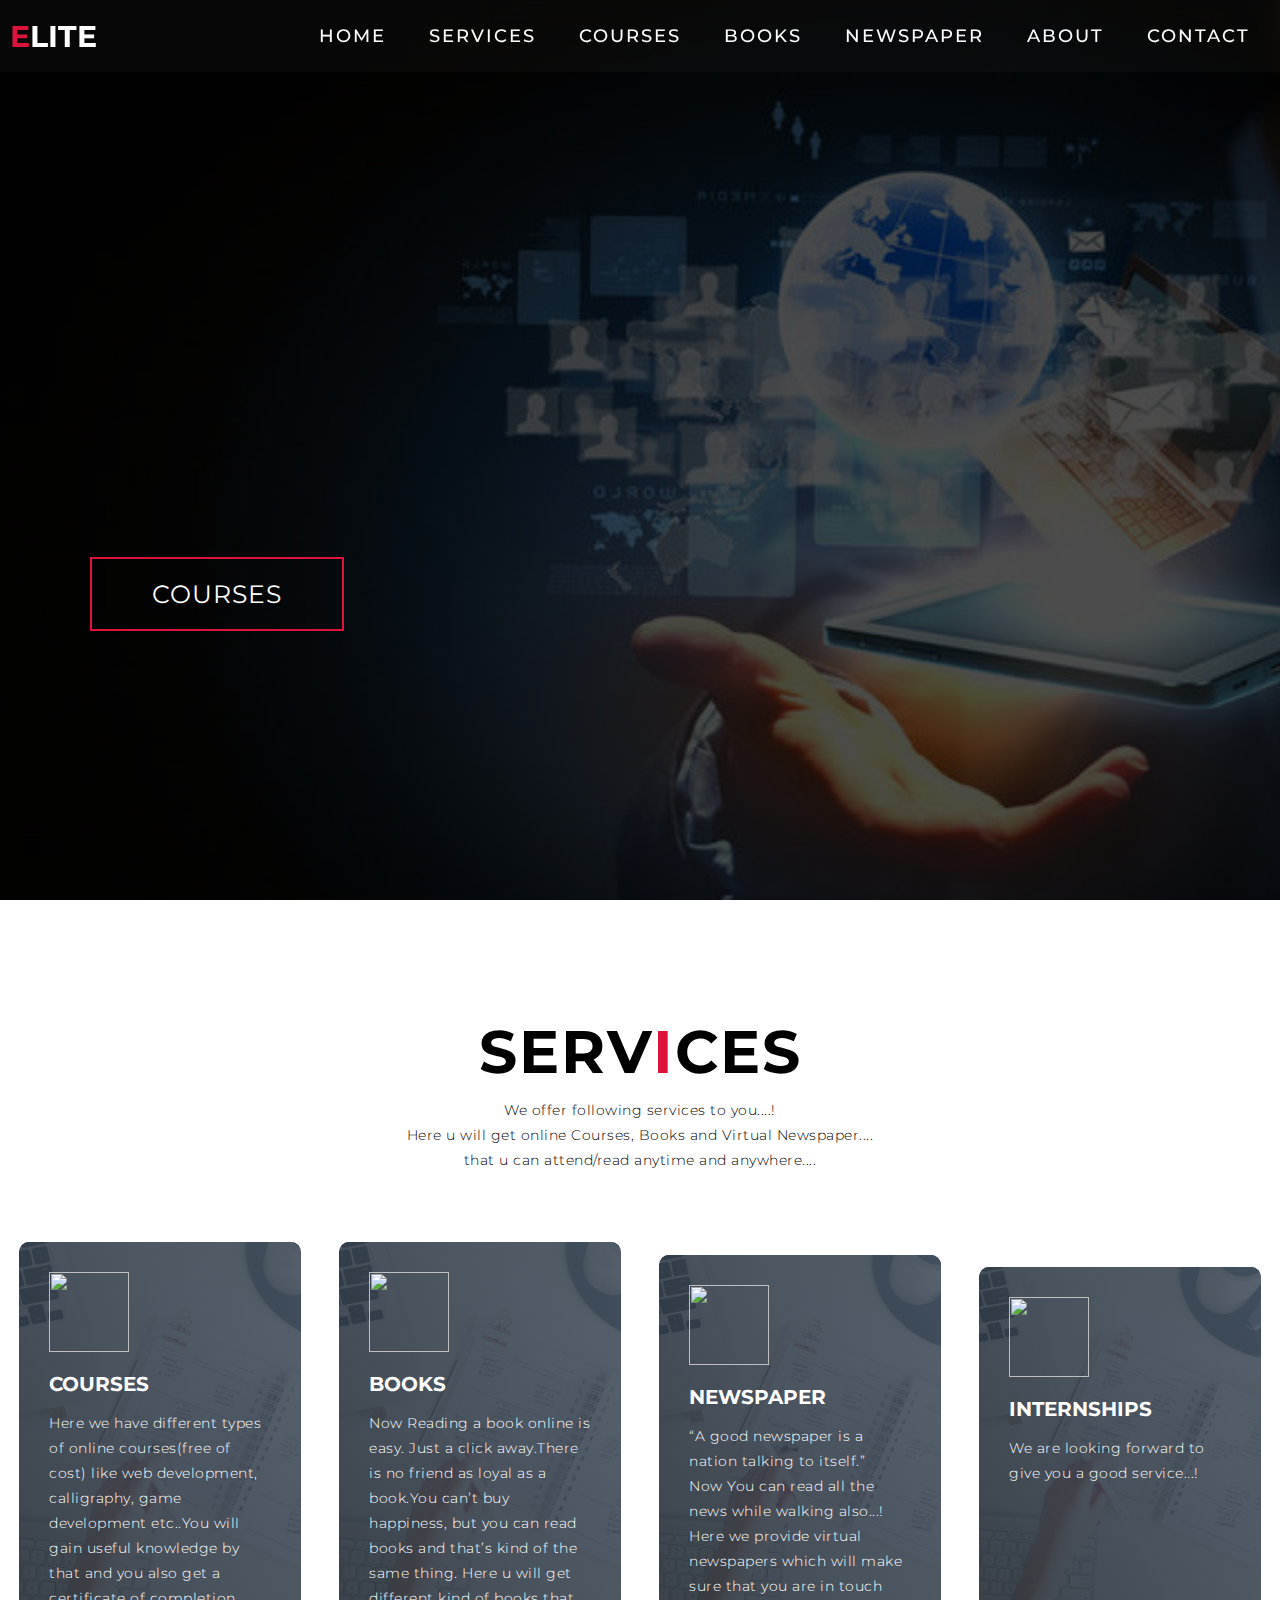
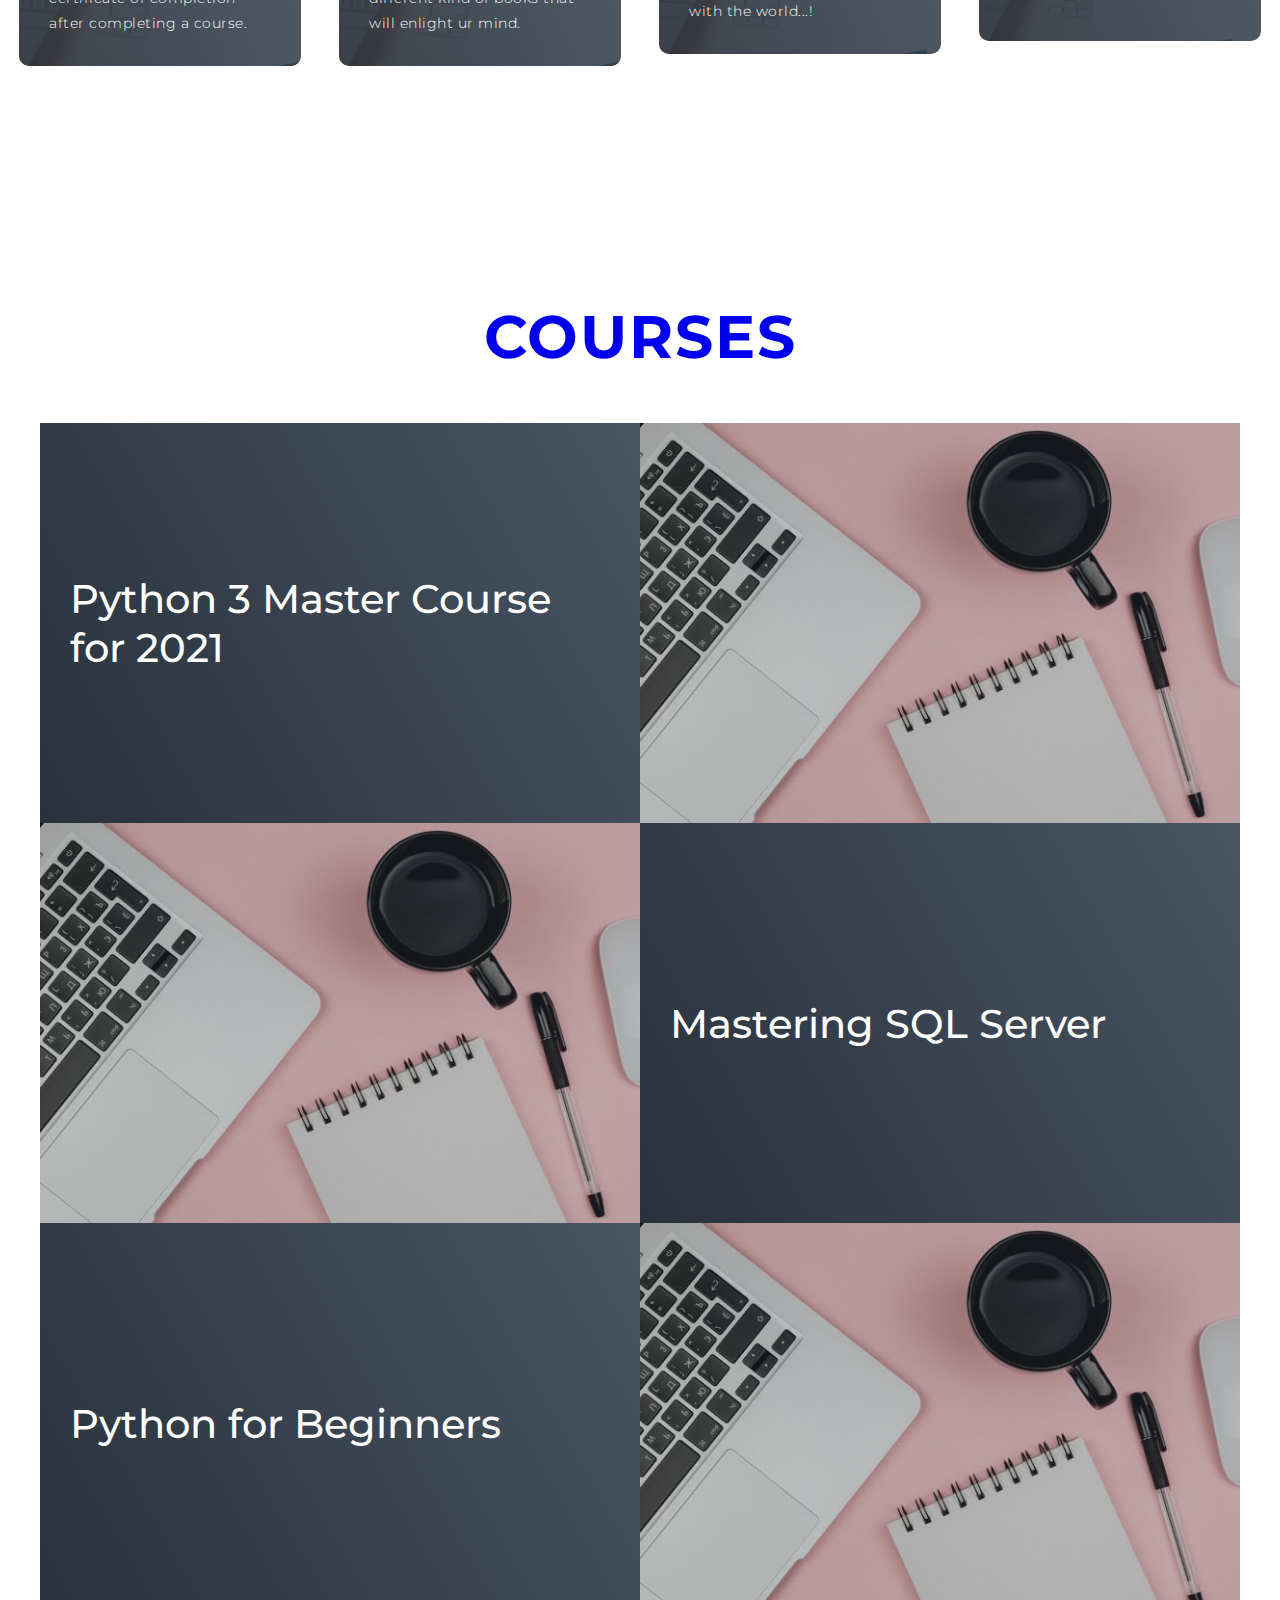
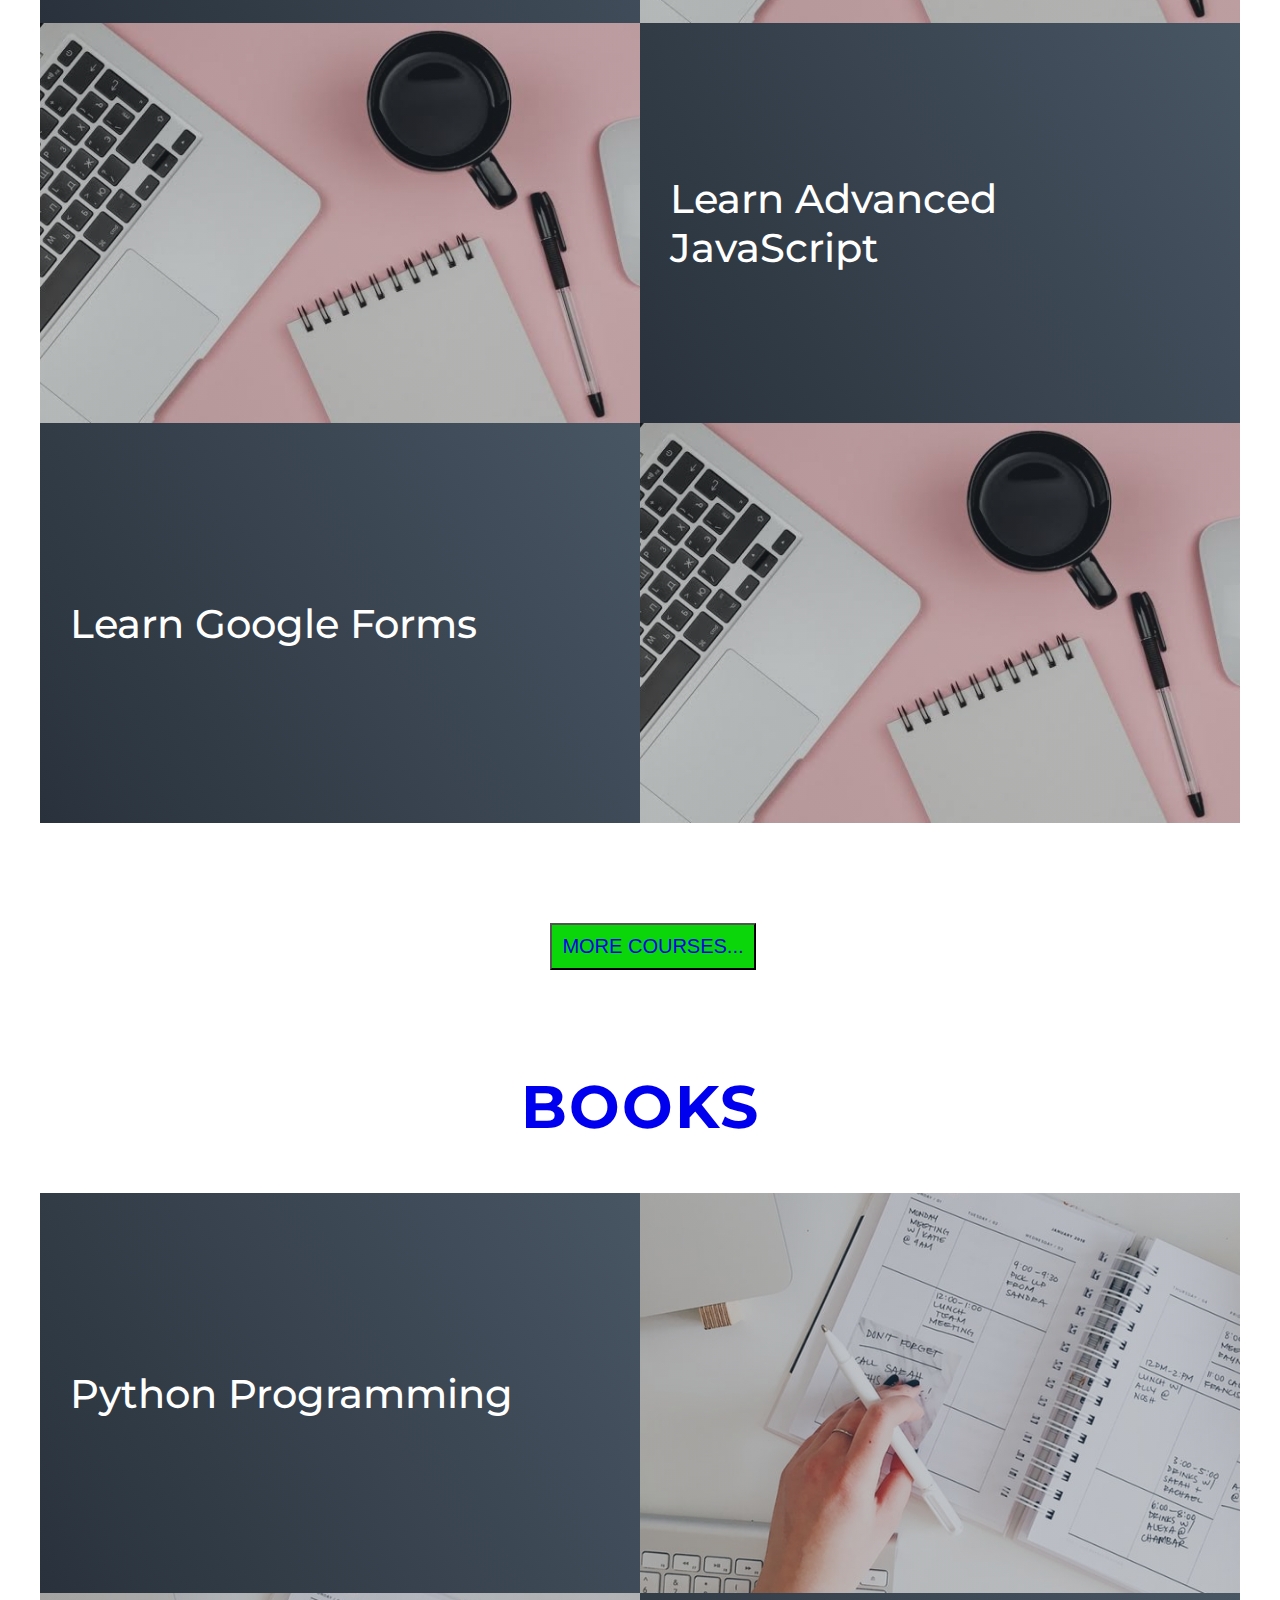
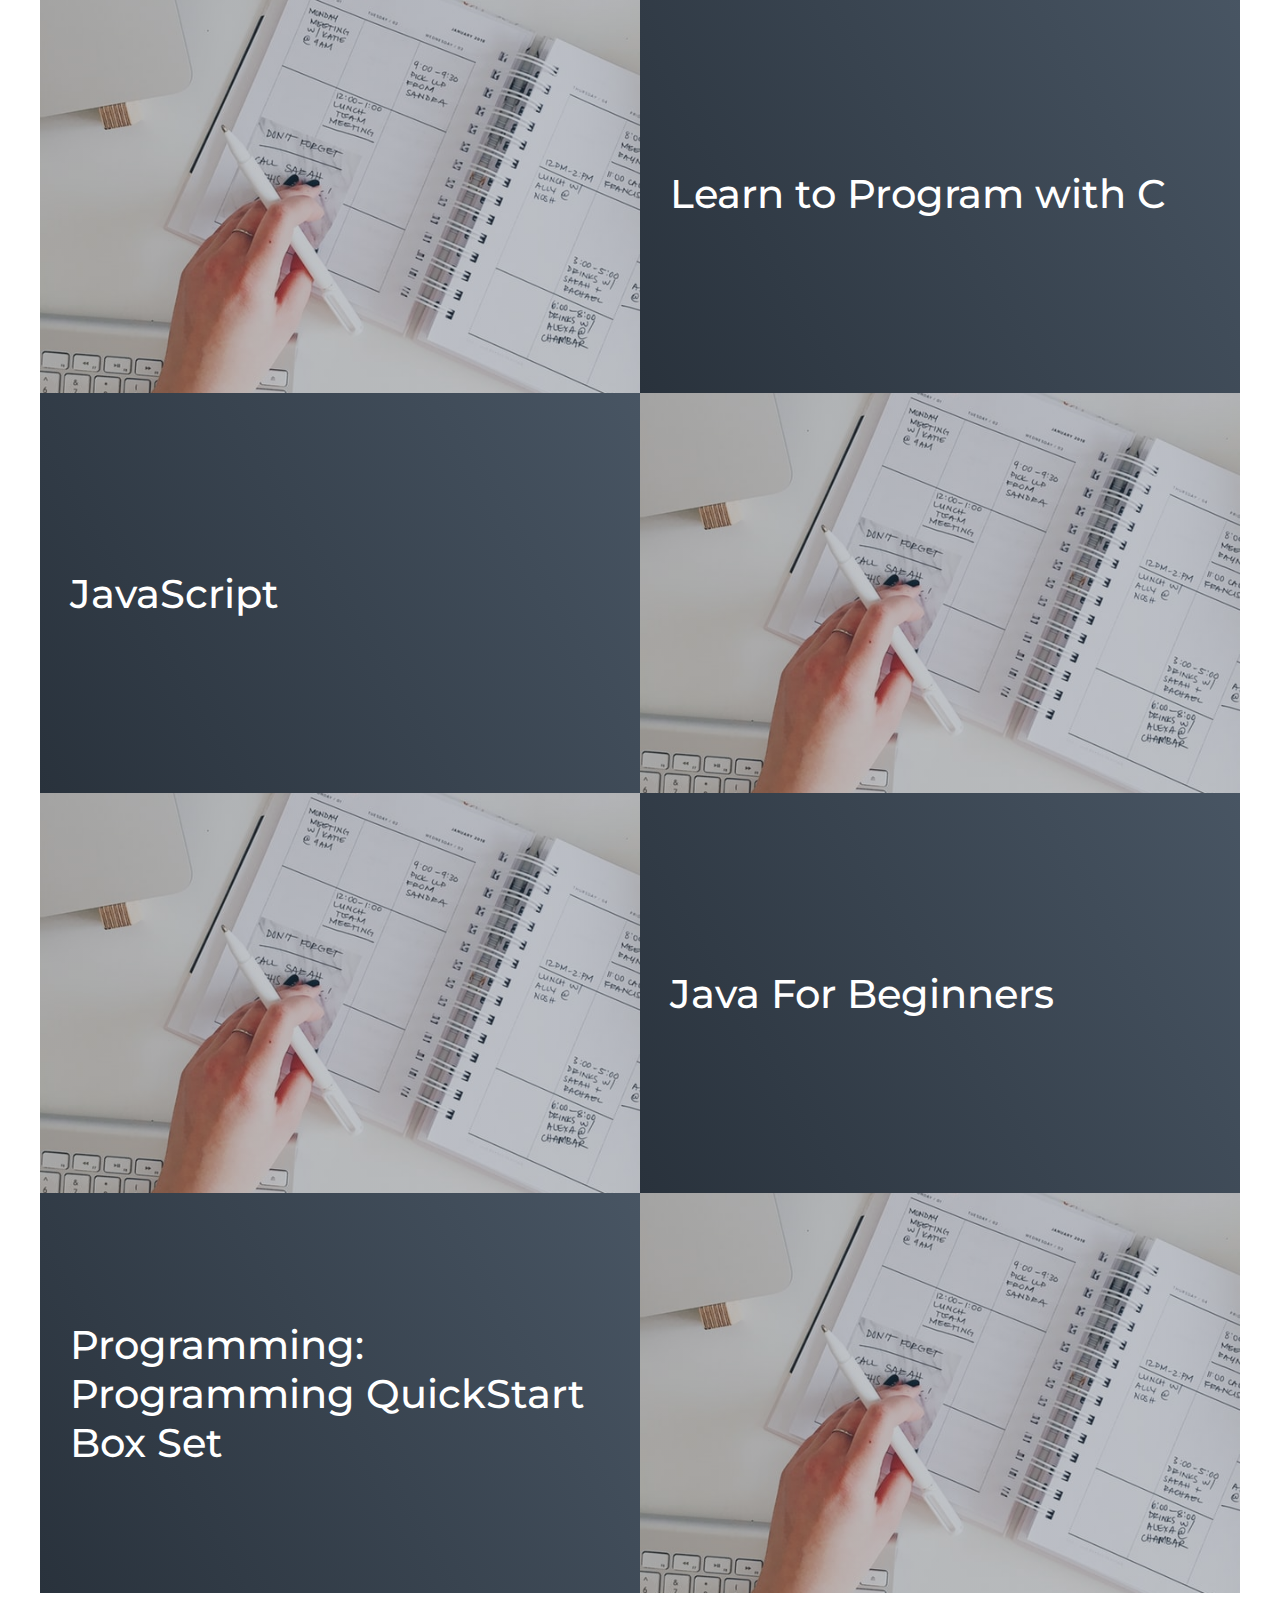
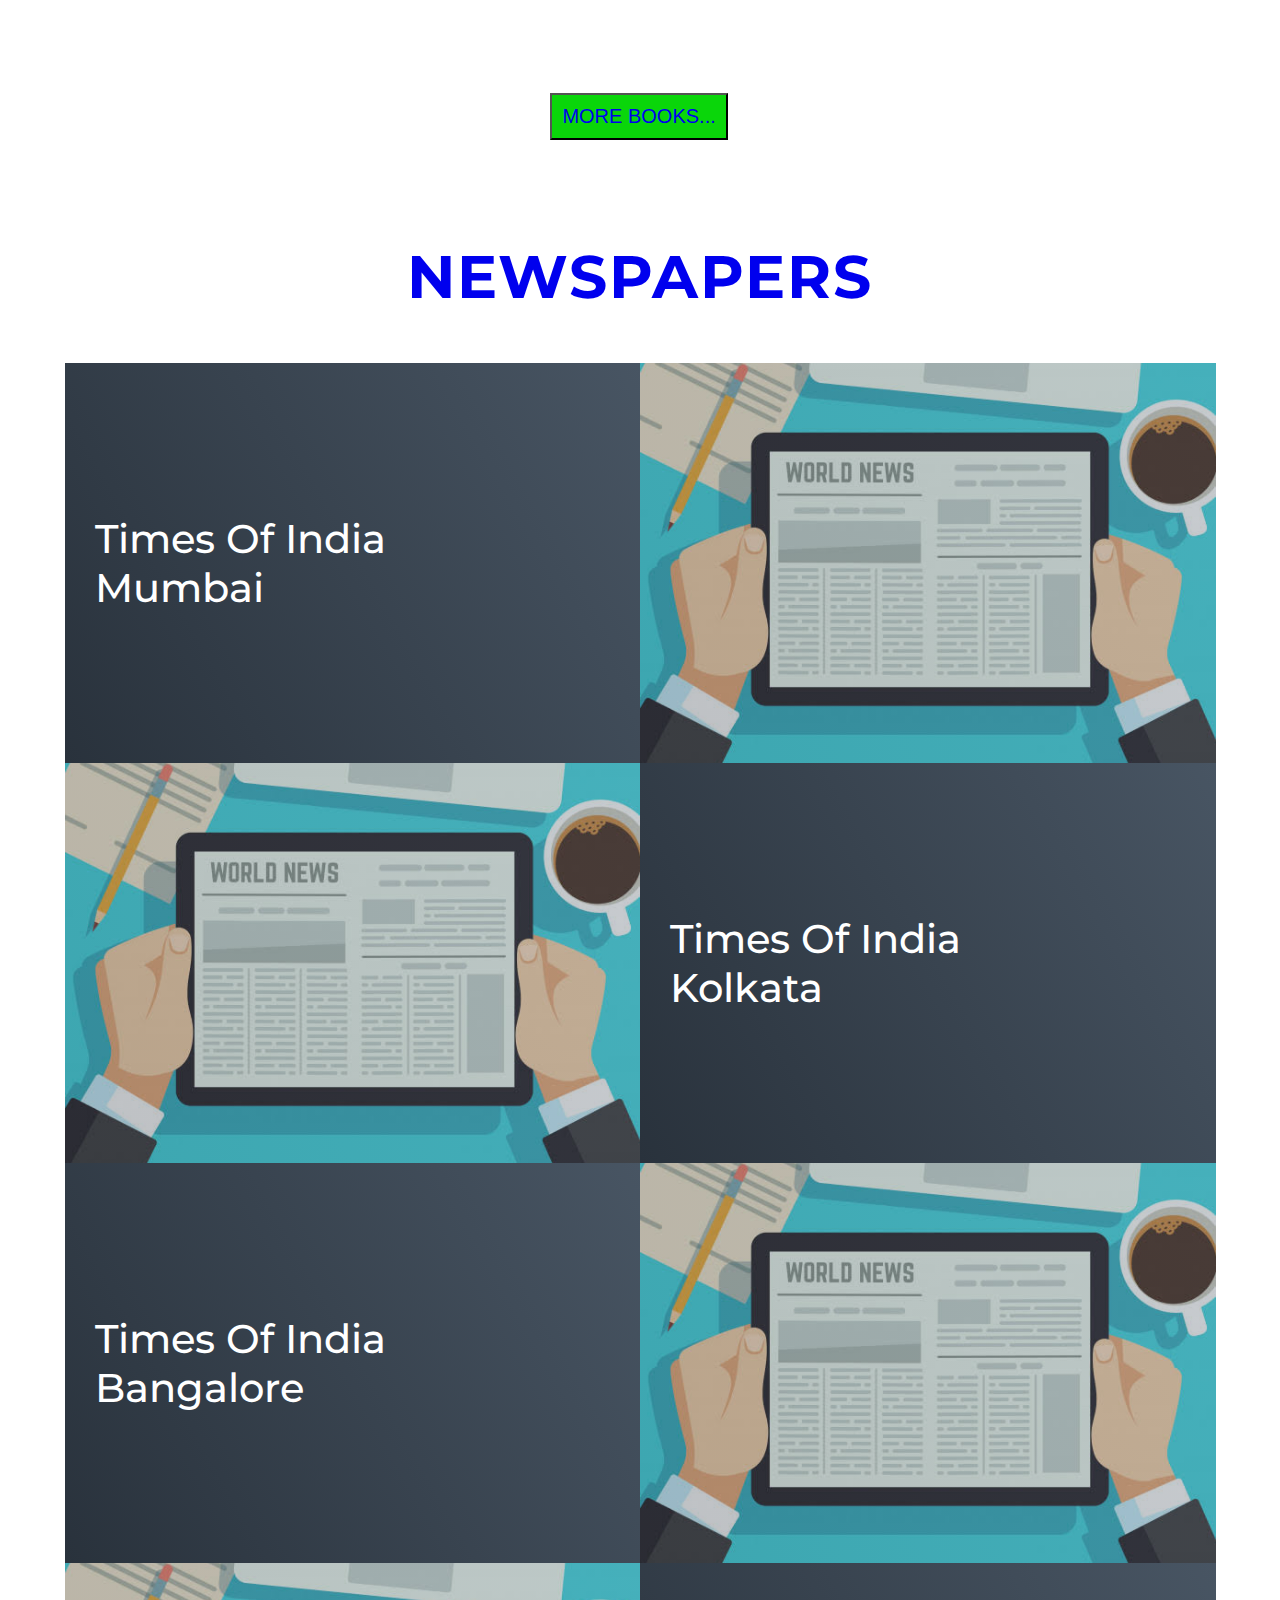
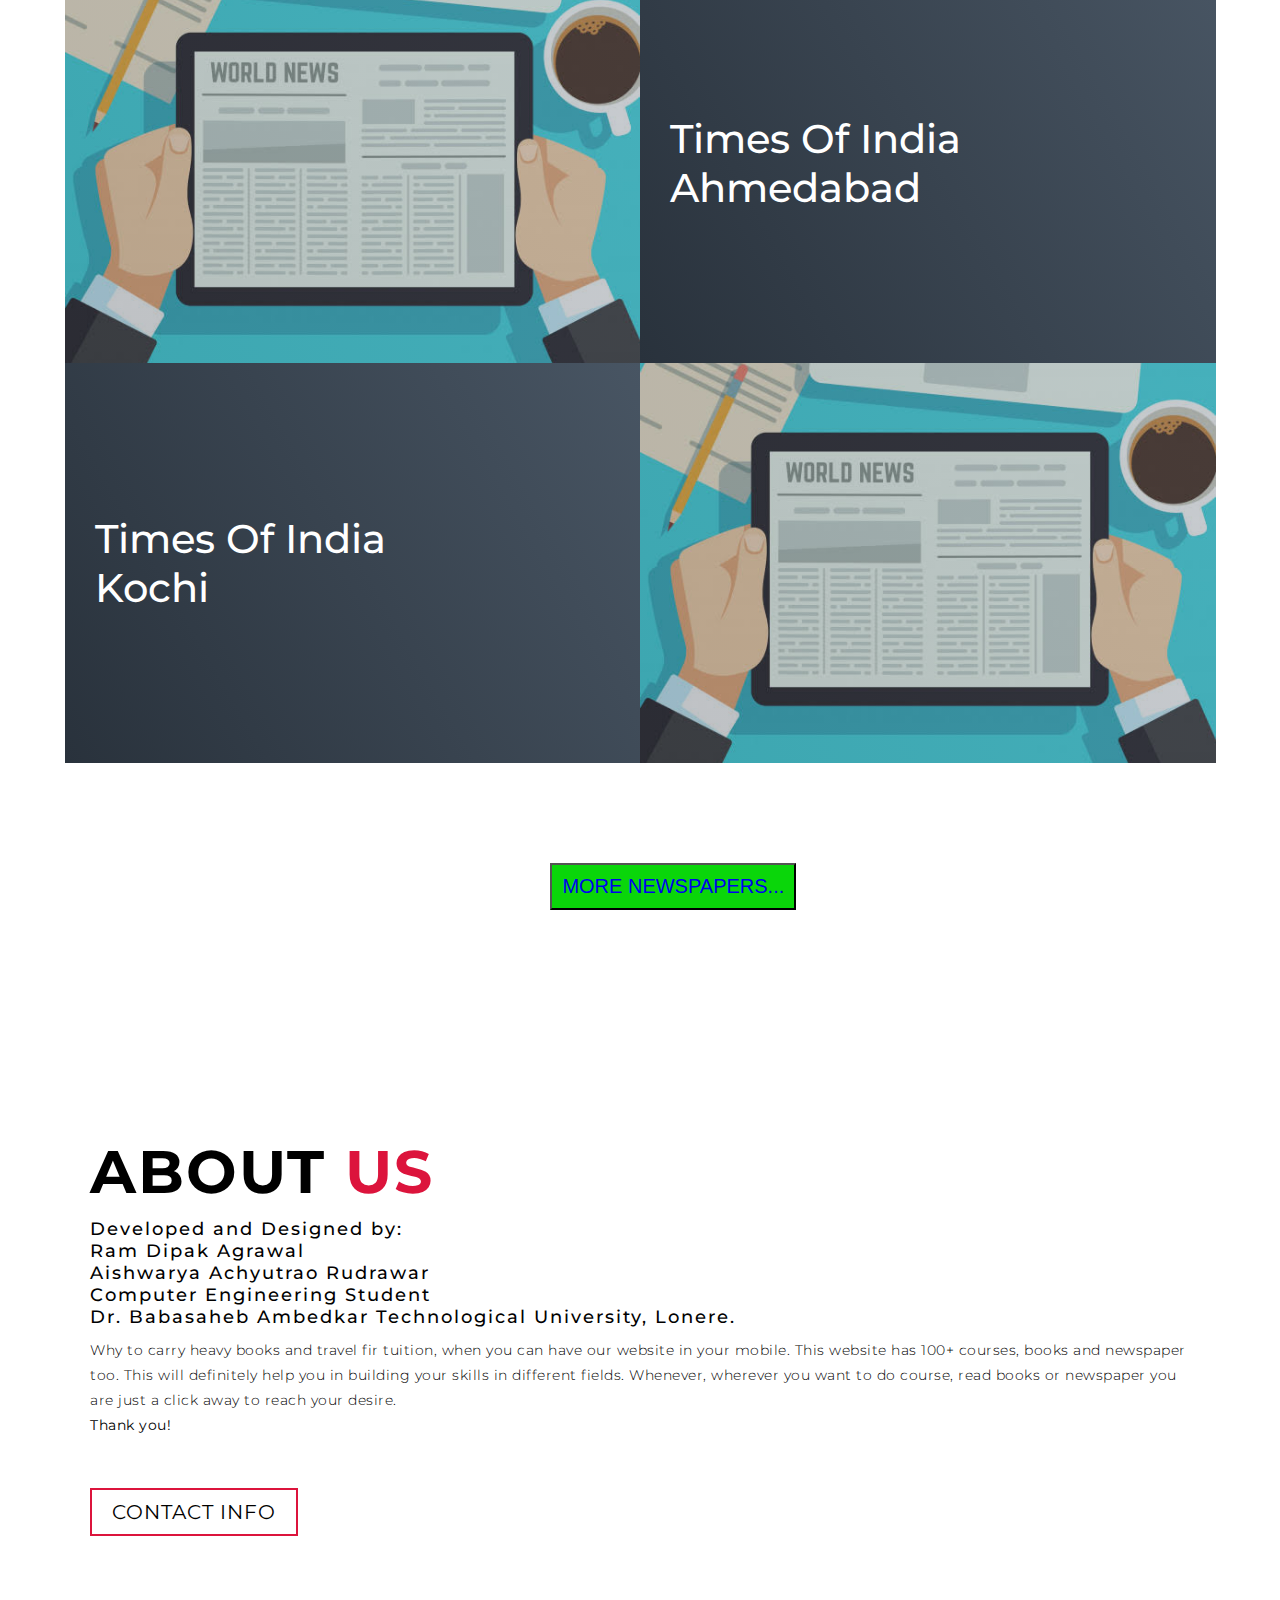
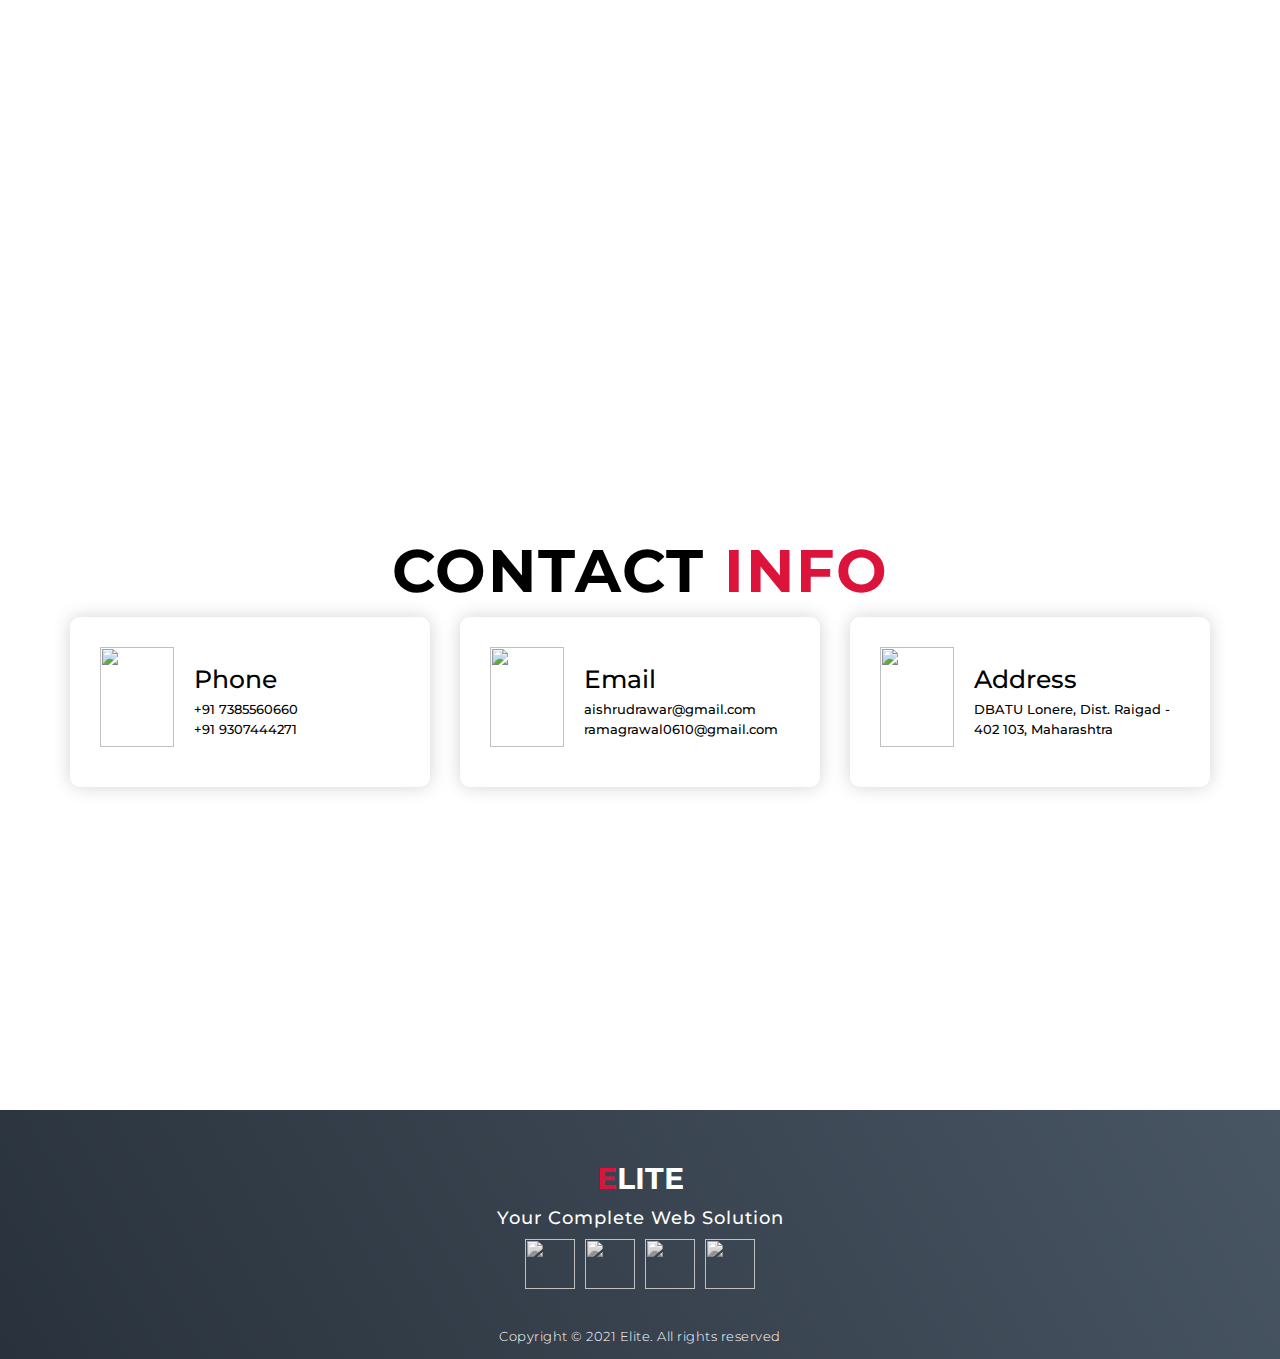
==== index.html @ e9a6b23c "Add files via upload" ====
<!DOCTYPE html>
<html lang="en">
<head>
  <meta charset="UTF-8">
  <meta name="viewport" content="width=device-width, initial-scale=1.0">
  <link rel="stylesheet" href="css/style.css">
  <title>Elite</title>
</head>
<body>
  <!-- Header -->
  <section id="header">
    <div class="header container">
      <div class="nav-bar">
        <div class="brand">
          <a href="#wellcome"><h1><span>E</span>lite</h1></a>
        </div>
        <div class="nav-list">
          <div class="hamburger"><div class="bar"></div></div>
          <ul>
            <li><a href="#wellcome" data-after="Home">Home</a></li>
            <li><a href="#services" data-after="Service">Services</a></li>
            <li><a href="#courses" data-after="courses">Courses</a></li>
            <li><a href="#books" data-after="books">Books</a></li>
            <li><a href="#newspapers" data-after="newspaper">Newspaper</a></li>
            <li><a href="#about" data-after="About">About</a></li>
            <li><a href="#contact" data-after="Contact">Contact</a></li>
          </ul>
        </div>
      </div>
    </div>
  </section>
  <!-- End Header -->


  <!-- wellcome Section  -->
  <section id="wellcome">
    <div class="wellcome container">
      <div>
        <h1>Hello, <span></span></h1>
        <h1>Welcome to our <span></span></h1>
        <h1>website <span></span></h1>
        <a href="#courses" type="button" class="cta">Courses</a>
      </div>
    </div>
  </section>
  <!-- End wellcome Section  -->

  <!-- Service Section -->
  <section id="services">
    <div class="services container">
      <div class="service-top">
        <h1 class="section-title">Serv<span>i</span>ces</h1>
        <p>We offer following services to you....!<br>
          Here u will get online Courses, Books and Virtual Newspaper....<br>
          that u can attend/read anytime and anywhere....</p>
      </div>
      <div class="service-bottom">
        <div class="service-item">
          <div class="icon"><img src="https://img.icons8.com/bubbles/100/000000/services.png"/></div>
          <h2>Courses</h2>
          <p>Here we have different types of online courses(free of cost) like web development, calligraphy, game development etc..You will gain useful knowledge by that and you also get a certificate of completion after completing a course.</p>
        </div>
        <div class="service-item">
          <div class="icon"><img src="https://img.icons8.com/bubbles/100/000000/services.png"/></div>
          <h2>Books</h2>
          <p>Now Reading a book online is easy. Just a click away.There is no friend as loyal as a book.You can’t buy happiness, but you can read books and that’s kind of the same thing. Here u will get different kind of books that will enlight ur mind.</p>
        </div>
        <div class="service-item">
          <div class="icon"><img src="https://img.icons8.com/bubbles/100/000000/services.png"/></div>
          <h2>Newspaper</h2>
          <p>“A good newspaper is a nation talking to itself.”<br> Now You can read all the news while walking also...! Here we provide virtual newspapers which will make sure that you are in touch with the world...!</p>
        </div>
        <div class="service-item">
          <div class="icon"><img src="https://img.icons8.com/bubbles/100/000000/services.png"/></div>
          <h2>Internships</h2>
          <p>We are looking forward to give you a good service...!<br><br><br><br><br><br></p>
        </div>
      </div>
    </div>
  </section>
  <!-- End Service Section -->
        
  <!-- Courses Section -->
  <section id="courses">
    <div class="courses container">
      <div class="courses-header">
        <h1 class="section-title"><span><a href="./courses.html">Courses</a></span></h1>
      </div>
      <div class="all-courses">
        <div class="course-item">
          <div class="course-info">
            <h1><a href="courses/course1.html">Python 3 Master Course for 2021</a></h1>
          </div>
          <div class="course-img">
            <img src="./img/courses.jpeg" alt="img">
          </div>
        </div>
        <div class="course-item">
          <div class="course-info">
            <h1><a href="courses/course2.html">Mastering SQL Server</a></h1>
          </div>
          <div class="course-img">
            <img src="./img/courses.jpeg" alt="img">
          </div>
        </div>
        <div class="course-item">
          <div class="course-info">
            <h1><a href="courses/course3.html">Python for Beginners</a></h1>
          </div>
          <div class="course-img">
            <img src="./img/courses.jpeg" alt="img">
          </div>
        </div>
        <div class="course-item">
          <div class="course-info">
            <h1><a href="courses/course4.html">Learn Advanced JavaScript</a></h1>
          </div>
          <div class="course-img">
            <img src="./img/courses.jpeg" alt="img">
          </div>
        </div>
        <div class="course-item">
          <div class="course-info">
            <h1><a href="courses/course5.html">Learn Google Forms</a></h1>
          </div>
          <div class="course-img">
            <img src="./img/courses.jpeg" alt="img">
          </div>
        </div>
      </div>
    </div>
  </section>
  <!-- End courses Section -->
<section>
  <button id="a"><a href="./courses.html" target="_blank">MORE COURSES...</a></button>
</section>
  <!-- Books Section -->
  <section id="books">
    <div class="books container">
      <div class="books-header">
        <h1 class="section-title"><span><a href="./books.html">Books</a></span></h1>
      </div>
      <div class="all-books">
        <div class="book-item">
          <div class="book-info">
            <h1><a href="./books/book1.html">Python Programming</a></h1>
          </div>
          <div class="book-img">
            <img src="./img/img-1.png" alt="img">
          </div>
        </div>
        <div class="book-item">
          <div class="book-info">
            <h1><a href="./books/book2.html">Learn to Program with C</a></h1>
          </div>
          <div class="book-img">
            <img src="./img/img-1.png" alt="img">
          </div>
        </div>
        <div class="book-item">
          <div class="book-info">
            <h1><a href="./books/book3.html">JavaScript</a></h1>
          </div>
          <div class="book-img">
            <img src="./img/img-1.png" alt="img">
          </div>
        </div>
        <div class="book-item">
          <div class="book-info">
            <h1><a href="./books/book4.html">Java For Beginners</a></h1>
          </div>
          <div class="book-img">
            <img src="./img/img-1.png" alt="img">
          </div>
        </div>
        <div class="book-item">
          <div class="book-info">
            <h1><a href="./books/book5.html">Programming: Programming QuickStart Box Set</a></h1>
          </div>
          <div class="book-img">
            <img src="./img/img-1.png" alt="img">
          </div>
        </div>
      </div>
    </div>
  </section>
  <!-- End books Section -->

  <button id="a"><a href="./books.html" target="_blank">MORE BOOKS...</a></button>

  <!-- Newspapers Section -->
  <section id="newspapers">
    <div class="newspapers container">
      <div class="newspapers-header">
        <h1 class="section-title"><span><a href="./newspapers.html">Newspapers</a></span></h1>
      </div>
      <div class="all-newspapers">
        <div class="newspaper-item">
          <div class="newspaper-info">
            <h1><a href="./newspapers/newspaper1.html">Times Of India<br>Mumbai</a></h1>
          </div>
          <div class="newspaper-img">
            <img src="./img/newspaper.jpeg" alt="img">
          </div>
        </div>
        <div class="newspaper-item">
          <div class="newspaper-info">
            <h1><a href="./newspapers/newspaper2.html">Times Of India<br>Kolkata</a></h1>
          </div>
          <div class="newspaper-img">
            <img src="./img/newspaper.jpeg" alt="img">
          </div>
        </div>
        <div class="newspaper-item">
          <div class="newspaper-info">
            <h1><a href="./newspapers/newspaper3.html">Times Of India<br>Bangalore</a></h1>
          </div>
          <div class="newspaper-img">
            <img src="./img/newspaper.jpeg" alt="img">
          </div>
        </div>
        <div class="newspaper-item">
          <div class="newspaper-info">
            <h1><a href="./newspapers/newspaper4.html">Times Of India<br>Ahmedabad</a></h1>
          </div>
          <div class="newspaper-img">
            <img src="./img/newspaper.jpeg" alt="img">
          </div>
        </div>
        <div class="newspaper-item">
          <div class="newspaper-info">
            <h1><a href="./newspapers/newspaper5.html">Times Of India<br>Kochi</a></h1>
          </div>
          <div class="newspaper-img">
            <img src="./img/newspaper.jpeg" alt="img">
          </div>
        </div>
      </div>
    </div>
  </section>
  <!-- End Newspapers Section -->

  <button id="a"><a href="./newspapers.html" target="_blank">MORE NEWSPAPERS...</a></button>


  <!-- About Section -->
  <section id="about">
    <div class="about container">
      
      <div class="col-right">
        <h1 class="section-title">About <span>Us</span></h1>
        <h2>Developed and Designed by:<br>
          Ram Dipak Agrawal<br>
          Aishwarya Achyutrao Rudrawar<br>
          Computer Engineering Student<br>
          Dr. Babasaheb Ambedkar Technological University, Lonere. </h2>
          <p>Why to carry heavy books and travel fir tuition, when you can have our website in your mobile. 
            This website has 100+ courses, books and newspaper too. 
            This will definitely help you in building your skills in different fields. 
            Whenever, wherever you want to do course, read books or newspaper you are just a click away to reach your desire. 
            <br><b>Thank you!</b></p>
        <a href="#contact" class="cta">Contact Info</a>
      </div>
    </div>
  </section>
  <!-- End About Section -->

  <!-- Contact Section -->
  <section id="contact">
    <div class="contact container">
      <div><h1 class="section-title">Contact <span>info</span></h1></div>
      <div class="contact-items">
        <div class="contact-item">
          <div class="icon"><img src="https://img.icons8.com/bubbles/100/000000/phone.png"/></div>
          <div class="contact-info">
            <h1>Phone</h1>
            <h2>+91 7385560660</h2>
            <h2>+91 9307444271</h2>
          </div>
        </div>
        <div class="contact-item">
          <div class="icon"><img src="https://img.icons8.com/bubbles/100/000000/new-post.png"/></div>
          <div class="contact-info">
            <h1>Email</h1>
            <h2>aishrudrawar@gmail.com</h2>
            <h2>ramagrawal0610@gmail.com</h2>
          </div>
        </div>
        <div class="contact-item">
          <div class="icon"><img src="https://img.icons8.com/bubbles/100/000000/map-marker.png"/></div>
          <div class="contact-info">
            <h1>Address</h1>
            <h2>DBATU Lonere, Dist. Raigad - 402 103, Maharashtra</h2>
          </div>
        </div>
      </div>
    </div>
  </section>
  <!-- End Contact Section -->

  <!-- Footer -->
  <section id="footer">
    <div class="footer container">
      <div class="brand"><h1><span>E</span>lite </h1></div>
      <h2>Your Complete Web Solution</h2>
      <div class="social-icon">
        <div class="social-item">
          <a href="#"><img src="https://img.icons8.com/bubbles/100/000000/facebook-new.png"/></a>
        </div>
        <div class="social-item">
          <a href="#"><img src="https://img.icons8.com/bubbles/100/000000/instagram-new.png"/></a>
        </div>
        <div class="social-item">
          <a href="#"><img src="https://img.icons8.com/bubbles/100/000000/twitter.png"/></a>
        </div>
        <div class="social-item">
          <a href="#"><img src="https://img.icons8.com/bubbles/100/000000/behance.png"/></a>
        </div>
      </div>
      <p>Copyright © 2021 Elite. All rights reserved</p>
    </div>
  </section>
  <!-- End Footer -->
  <script src="./app.js"></script>
</body>
</html>
---- css/style.css ----
@import 'https://fonts.googleapis.com/css?family=Montserrat:300, 400, 700&display=swap';
* {
	padding: 0;
	margin: 0;
	box-sizing: border-box;
}
html {
	font-size: 10px;
	font-family: 'Montserrat', sans-serif;
	scroll-behavior: smooth;
}
a {
	text-decoration: none;
}
.container {
	min-height: 100vh;
	width: 100%;
	display: flex;
	align-items: center;
	justify-content: center;
}
img {
	height: 100%;
	width: 100%;
	object-fit: cover;
}
p {
	color: black;
	font-size: 1.4rem;
	margin-top: 5px;
	line-height: 2.5rem;
	font-weight: 300;
	letter-spacing: .05rem;
}
.section-title {
	font-size: 4rem;
	font-weight: 300;
	color: black;
	margin-bottom: 10px;
	text-transform: uppercase;
	letter-spacing: .2rem;
	text-align: center;
}
.section-title span {
	color: crimson;
}

.cta {
	display: inline-block;
	padding: 10px 30px;
	color: white;
	background-color: transparent;
	border: 2px solid crimson;
	font-size: 2rem;
	text-transform: uppercase;
	letter-spacing: .1rem;
	margin-top: 30px;
	transition: .3s ease;
	transition-property: background-color, color;
}
.cta:hover {
	color: white;
	background-color: crimson;
}
.brand h1 {
	font-size: 3rem;
	text-transform: uppercase;
	color: white;
}
.brand h1 span {
	color: crimson;
}

/* Header section */
#header {
	position: fixed;
	z-index: 1000;
	left: 0;
	top: 0;
	width: 100vw;
	height: auto;
}
#header .header {
	min-height: 8vh;
	background-color: rgba(31, 30, 30, 0.24);
	transition: .3s ease background-color;
}
#header .nav-bar {
	display: flex;
	align-items: center;
	justify-content: space-between;
	width: 100%;
	height: 100%;
	max-width: 1300px;
	padding: 0 10px;
}
#header .nav-list ul {
	list-style: none;
	position: absolute;
	background-color: rgb(31, 30, 30);
	width: 100vw;
	height: 100vh;
	left: 100%;
	top: 0;
	display: flex;
	flex-direction: column;
	justify-content: center;
	align-items: center;
	z-index: 1;
	overflow-x: hidden;
	transition: .5s ease left;
}
#header .nav-list ul.active {
	left: 0%;
}
#header .nav-list ul a {
	font-size: 2.5rem;
	font-weight: 500;
	letter-spacing: .2rem;
	text-decoration: none;
	color: white;
	text-transform: uppercase;
	padding: 20px;
	display: block;
}
#header .nav-list ul a::after {
	content: attr(data-after);
	position: absolute;
	top: 50%;
	left: 50%;
	transform: translate(-50%, -50%) scale(0);
	color: rgba(240, 248, 255, 0.021);
	font-size: 13rem;
	letter-spacing: 50px;
	z-index: -1;
	transition: .3s ease letter-spacing;
}
#header .nav-list ul li:hover a::after {
	transform: translate(-50%, -50%) scale(1);
	letter-spacing: initial;
}
#header .nav-list ul li:hover a {
	color: crimson;
}
#header .hamburger {
	height: 60px;
	width: 60px;
	display: inline-block;
	border: 3px solid white;
	border-radius: 50%;
	position: relative;
	display: flex;
	align-items: center;
	justify-content: center;
	z-index: 100;
	cursor: pointer;
	transform: scale(.8);
	margin-right: 20px;
}
#header .hamburger:after {
	position: absolute;
	content: '';
	height: 100%;
	width: 100%;
	border-radius: 50%;
	border: 3px solid white;
	animation: hamburger_puls 1s ease infinite;
}
#header .hamburger .bar {
	height: 2px;
	width: 30px;
	position: relative;
	background-color: white;
	z-index: -1;
}
#header .hamburger .bar::after,
#header .hamburger .bar::before {
	content: '';
	position: absolute;
	height: 100%;
	width: 100%;
	left: 0;
	background-color: white;
	transition: .3s ease;
	transition-property: top, bottom;
}
#header .hamburger .bar::after {
	top: 8px;
}
#header .hamburger .bar::before {
	bottom: 8px;
}
#header .hamburger.active .bar::before {
	bottom: 0;
}
#header .hamburger.active .bar::after {
	top: 0;
}
/* End Header section */

/* wellcome Section */
#wellcome {
	background-image: url(../img/in.jpeg);
	background-size: cover;
	background-position: top center;
	position: relative;
	z-index: 1;
}
#wellcome::after {
	content: '';
	position: absolute;
	left: 0;
	top: 0;
	height: 100%;
	width: 100%;
	background-color: black;
	opacity: .7;
	z-index: -1;
}
#wellcome .wellcome {
	max-width: 1200px;
	margin: 0 auto;
	padding: 0 50px;
	justify-content: flex-start;
}
#wellcome h1 {
	display: block;
	width: fit-content;
	font-size: 4rem;
	position: relative;
	color: transparent;
	animation: text_reveal .5s ease forwards;
	animation-delay: 1s;
}
#wellcome h1:nth-child(1) {
	animation-delay: 1s;
}
#wellcome h1:nth-child(2) {
	animation-delay: 2s;
}
#wellcome h1:nth-child(3) {
	animation: text_reveal_name .5s ease forwards;
	animation-delay: 3s;
}
#wellcome h1 span {
	position: absolute;
	top: 0;
	left: 0;
	height: 100%;
	width: 0;
	background-color: crimson;
	animation: text_reveal_box 1s ease;
	animation-delay: .5s;
}
#wellcome h1:nth-child(1) span {
	animation-delay: .5s;
}
#wellcome h1:nth-child(2) span {
	animation-delay: 1.5s;
}
#wellcome h1:nth-child(3) span {
	animation-delay: 2.5s;
}

/* End wellcome Section */

/* Services Section */
#services .services {
	flex-direction: column;
	text-align: center;
	max-width: 1500px;
	margin: 0 auto;
	padding: 100px 0;
}
#services .service-top {
	max-width: 500px;
	margin: 0 auto;
}
#services .service-bottom {
	display: flex;
	align-items: center;
	justify-content: center;
	flex-wrap: wrap;
	margin-top: 50px;
}
#services .service-item {
	flex-basis: 80%;
	display: flex;
	align-items: flex-start;
	justify-content: center;
	flex-direction: column;
	padding: 30px;
	border-radius: 10px;
	background-image: url(../img/img-1.png);
	background-size: cover;
	margin: 10px 5%;
	position: relative;
	z-index: 1;
	overflow: hidden;
}
#services .service-item::after {
	content: '';
	position: absolute;
	left: 0;
	top: 0;
	height: 100%;
	width: 100%;
	background-image: linear-gradient(60deg, #29323c 0%, #485563 100%);
	opacity: .9;
	z-index: -1;
}
#services .service-bottom .icon {
	height: 80px;
	width: 80px;
	margin-bottom: 20px;
}
#services .service-item h2 {
	font-size: 2rem;
	color: white;
	margin-bottom: 10px;
	text-transform: uppercase;
}
#services .service-item p {
	color: white;
	text-align: left;
}
/* End Services Section */

/* courses section */
#courses .courses {
	flex-direction: column;
	max-width: 1200px;
	margin: 0 auto;
	padding: 100px 0;
}
#courses .courses-header h1 {
	margin-bottom: 50px;
}
#courses .all-courses {
	display: flex;
	align-items: center;
	justify-content: center;
	flex-direction: column;
}
#courses .course-item {
	display: flex;
	align-items: center;
	justify-content: center;
	flex-direction: column;
	width: 80%;
	margin: 20px auto;
	overflow: hidden;
	border-radius: 10px;
}
#courses .course-info {
	padding: 30px;
	flex-basis: 50%;
	height: 100%;
	display: flex;
	align-items: flex-start;
	justify-content: center;
	flex-direction: column;
	background-image: linear-gradient(60deg, #29323c 0%, #485563 100%);
	color: white;
}
#courses .course-info a{
	font-size: 4rem;
	font-weight: 500;
	color: #ffffff;
}
#courses .course-info h2 {
	font-size: 1.8rem;
	font-weight: 500;
	margin-top: 10px;
}
#courses .course-info p {
	color: white;
}
#courses .course-img {
	flex-basis: 50%;
	height: 300px;
	overflow: hidden;
	position: relative;
}
#courses .course-img:after {
	content: '';
	position: absolute;
	left: 0;
	top: 0;
	height: 100%;
	width: 100%;
	background-image: linear-gradient(60deg, #29323c 0%, #485563 100%);
	opacity: .3;
}
#courses .course-img img {
	transition: .3s ease transform;
}
#courses .course-item:hover .course-img img {
	transform: scale(1.1);
}
/* End courses section */

#a{
    background-color: rgb(10, 214, 10);
    font-size: 20px;
	padding: 10px;
	margin-left: 43%;
}

/* books section */
#books .books {
	flex-direction: column;
	max-width: 1200px;
	margin: 0 auto;
	padding: 100px 0;
}
#books .books-header h1 {
	margin-bottom: 50px;
}
#books .all-books {
	display: flex;
	align-items: center;
	justify-content: center;
	flex-direction: column;
}
#books .book-item {
	display: flex;
	align-items: center;
	justify-content: center;
	flex-direction: column;
	width: 80%;
	margin: 20px auto;
	overflow: hidden;
	border-radius: 10px;
}
#books .book-info {
	padding: 30px;
	flex-basis: 50%;
	height: 100%;
	display: flex;
	align-items: flex-start;
	justify-content: center;
	flex-direction: column;
	background-image: linear-gradient(60deg, #29323c 0%, #485563 100%);
	color: white;
}
#books .book-info a {
	font-size: 4rem;
	font-weight: 500;
	color:#ffffff;
}
#books .book-info h2 {
	font-size: 1.8rem;
	font-weight: 500;
	margin-top: 10px;
}
#books .book-info p {
	color: white;
}
#books .book-img {
	flex-basis: 50%;
	height: 300px;
	overflow: hidden;
	position: relative;
}
#books .book-img:after {
	content: '';
	position: absolute;
	left: 0;
	top: 0;
	height: 100%;
	width: 100%;
	background-image: linear-gradient(60deg, #29323c 0%, #485563 100%);
	opacity: .3;
}
#books .book-img img {
	transition: .3s ease transform;
}
#books .book-item:hover .book-img img {
	transform: scale(1.1);
}
/* End books section */

/* Newspapers section */
#newspapers .newspapers {
	flex-direction: column;
	max-width: 1200px;
	margin: 0 auto;
	padding: 100px 0;
}
#newspapers .newspapers-header h1 {
	margin-bottom: 50px;
}
#newspapers .all-newspapers {
	display: flex;
	align-items: center;
	justify-content: center;
	flex-direction: column;
}
#newspapers .newspaper-item {
	display: flex;
	align-items: center;
	justify-content: center;
	flex-direction: column;
	width: 80%;
	margin: 20px auto;
	overflow: hidden;
	border-radius: 10px;
}
#newspapers .newspaper-info {
	padding: 30px;
	flex-basis: 50%;
	height: 100%;
	display: flex;
	align-items: flex-start;
	justify-content: center;
	flex-direction: column;
	background-image: linear-gradient(60deg, #29323c 0%, #485563 100%);
	color: white;
}
#newspapers .newspaper-info a {
	font-size: 4rem;
	font-weight: 500;
	color:#ffffff;
}
#newspapers .newspaper-info h2 {
	font-size: 1.8rem;
	font-weight: 500;
	margin-top: 10px;
}
#newspapers .newspaper-info p {
	color: white;
}
#newspapers .newspaper-img {
	flex-basis: 50%;
	height: 300px;
	width:800px;
	overflow: hidden;
	position: relative;
}
#newspapers .newspaper-img:after {
	content: '';
	position: absolute;
	left: 0;
	top: 0;
	height: 100%;
	width: 100%;
	background-image: linear-gradient(60deg, #29323c 0%, #485563 100%);
	opacity: .3;
}
#newspapers .newspaper-img img {
	transition: .3s ease transform;
}
#newspapers .newspaper-item:hover .newspaper-img img {
	transform: scale(1.1);
}
/* End newspapers section */

/* About Section */
#about .about {
	flex-direction: column-reverse;
	text-align: center;
	max-width: 1200px;
	margin: 0 auto;
	padding: 100px 20px;
}
#about .col-left {
	width: 250px;
	height: 360px;
}
#about .col-right {
	width: 100%;
}
#about .col-right h2 {
	font-size: 1.8rem;
	font-weight: 500;
	letter-spacing: .2rem;
	margin-bottom: 10px;
}
#about .col-right p {
	margin-bottom: 20px;
}
#about .col-right .cta {
	color: black;
	margin-bottom: 50px;
	padding: 10px 20px;
	font-size: 2rem;
}
#about .col-left .about-img {
	height: 100%;
	width: 100%;
	position: relative;
	border: 10px solid white;
}
#about .col-left .about-img::after {
	content: '';
	position: absolute;
	left: -33px;
	top: 19px;
	height: 98%;
	width: 98%;
	border: 7px solid crimson;
	z-index: -1;
}
/* End About Section */

/* contact Section */
#contact .contact {
	flex-direction: column;
	max-width: 1200px;
	margin: 0 auto;
}
#contact .contact-items {
	width: 400px;
}
#contact .contact-item {
	width: 80%;
	padding: 20px;
	text-align: center;
	border-radius: 10px;
	padding: 30px;
	margin: 30px;
	display: flex;
	justify-content: center;
	align-items: center;
	flex-direction: column;
	box-shadow: 0px 0px 18px 0 #0000002c;
	transition: .3s ease box-shadow;
}
#contact .contact-item:hover {
	box-shadow: 0px 0px 5px 0 #0000002c;
}
#contact .icon {
	width: 70px;
	margin: 0 auto;
	margin-bottom: 10px;
}
#contact .contact-info h1 {
	font-size: 2.5rem;
	font-weight: 500;
	margin-bottom: 5px;
}
#contact .contact-info h2 {
	font-size: 1.3rem;
	line-height: 2rem;
	font-weight: 500;
}
/*End contact Section */

/* Footer */
#footer {
	background-image: linear-gradient(60deg, #29323c 0%, #485563 100%);
}
#footer .footer {
	min-height: 200px;
	flex-direction: column;
	padding-top: 50px;
	padding-bottom: 10px;
}
#footer h2 {
	color: white;
	font-weight: 500;
	font-size: 1.8rem;
	letter-spacing: .1rem;
	margin-top: 10px;
	margin-bottom: 10px;
}
#footer .social-icon {
	display: flex;
	margin-bottom: 30px;
}
#footer .social-item {
	height: 50px;
	width: 50px;
	margin: 0 5px;
}
#footer .social-item img {
	filter: grayscale(1);
	transition: .3s ease filter;
}
#footer .social-item:hover img {
	filter: grayscale(0);
}
#footer p {
	color: white;
	font-size: 1.3rem;
}
/* End Footer */

/* Keyframes */
@keyframes hamburger_puls {
	0% {
		opacity: 1;
		transform: scale(1);
	}
	100% {
		opacity: 0;
		transform: scale(1.4);
	}
}
@keyframes text_reveal_box {
	50% {
		width: 100%;
		left: 0;
	}
	100% {
		width: 0;
		left: 100%;
	}
}
@keyframes text_reveal {
	100% {
		color: white;
	}
}
@keyframes text_reveal_name {
	100% {
		color: crimson;
		font-weight: 500;
	}
}
/* End Keyframes */

/* Media Query For Tablet */
@media only screen and (min-width: 768px) {
	.cta {
		font-size: 2.5rem;
		padding: 20px 60px;
	}
	h1.section-title {
		font-size: 6rem;
		font-weight: bolder;
		text-decoration:none;
	}

	/* wellcome */
	#wellcome h1 {
		font-size: 7rem;
	}
	/* End wellcome */

	/* Services Section */
	#services .service-bottom .service-item {
		flex-basis: 45%;
		margin: 2.5%;
	}
	/* End Services Section */

	/* course */
	#courses .course-item {
		flex-direction: row;
	}
	#courses .course-item:nth-child(even) {
		flex-direction: row-reverse;
	}
	#courses .course-item {
		height: 400px;
		margin: 0;
		width: 100%;
		border-radius: 0;
	}
	#courses .all-courses .course-info {
		height: 100%;
	}
	#courses .all-courses .course-info h1{
		color: white;
	}
	#courses .all-courses .course-img {
		height: 100%;
	}
	/* End course */

	/* book */
	#books .book-item {
		flex-direction: row;
	}
	#books .book-item:nth-child(even) {
		flex-direction: row-reverse;
	}
	#books .book-item {
		height: 400px;
		margin: 0;
		width: 100%;
		border-radius: 0;
	}
	#books .all-books .book-info {
		height: 100%;
	}
	#books .all-books .book-img {
		height: 100%;
	}
	/* End book */

	/* newspaper */
	#newspapers .newspaper-item {
		flex-direction: row;
	}
	#newspapers .newspaper-item:nth-child(even) {
		flex-direction: row-reverse;
	}
	#newspapers .newspaper-item {
		height: 400px;
		margin: 0;
		width: 100%;
		border-radius: 0;
	}
	#newspapers .all-newspapers .newspaper-info {
		height: 100%;
	}
	#newspapers .all-newspapers .newspaper-img {
		height: 100%;
	}
	/* End newspaper */

	/* About */
	#about .about {
		flex-direction: row;
	}
	
	#about .col-right {
		text-align: left;
		padding: 30px;
	}
	#about .col-right h1 {
		text-align: left;
	}
	/* End About */

	/* contact  */
	#contact .contact {
		flex-direction: column;
		padding: 100px 0;
		align-items: center;
		justify-content: center;
		min-width: 20vh;
	}
	#contact .contact-items {
		width: 100%;
		display: flex;
		flex-direction: row;
		justify-content: space-evenly;
		margin: 0;
	}
	#contact .contact-item {
		width: 30%;
		margin: 0;
		flex-direction: row;
	}
	#contact .contact-item .icon {
		height: 100px;
		width: 100px;
	}
	#contact .contact-item .icon img {
		object-fit: contain;
	}
	#contact .contact-item .contact-info {
		width: 100%;
		text-align: left;
		padding-left: 20px;
	}
	/* End contact  */
}
/* End Media Query For Tablet */

/* Media Query For Desktop */
@media only screen and (min-width: 1200px) {
	/* header */
	#header .hamburger {
		display: none;
	}
	#header .nav-list ul {
		position: initial;
		display: block;
		height: auto;
		width: fit-content;
		background-color: transparent;
	}
	#header .nav-list ul li {
		display: inline-block;
	}
	#header .nav-list ul li a {
		font-size: 1.8rem;
	}
	#header .nav-list ul a:after {
		display: none;
	}
	/* End header */

	#services .service-bottom .service-item {
		flex-basis: 22%;
		margin: 1.5%;
	}
}
/* End  Media Query For Desktop */
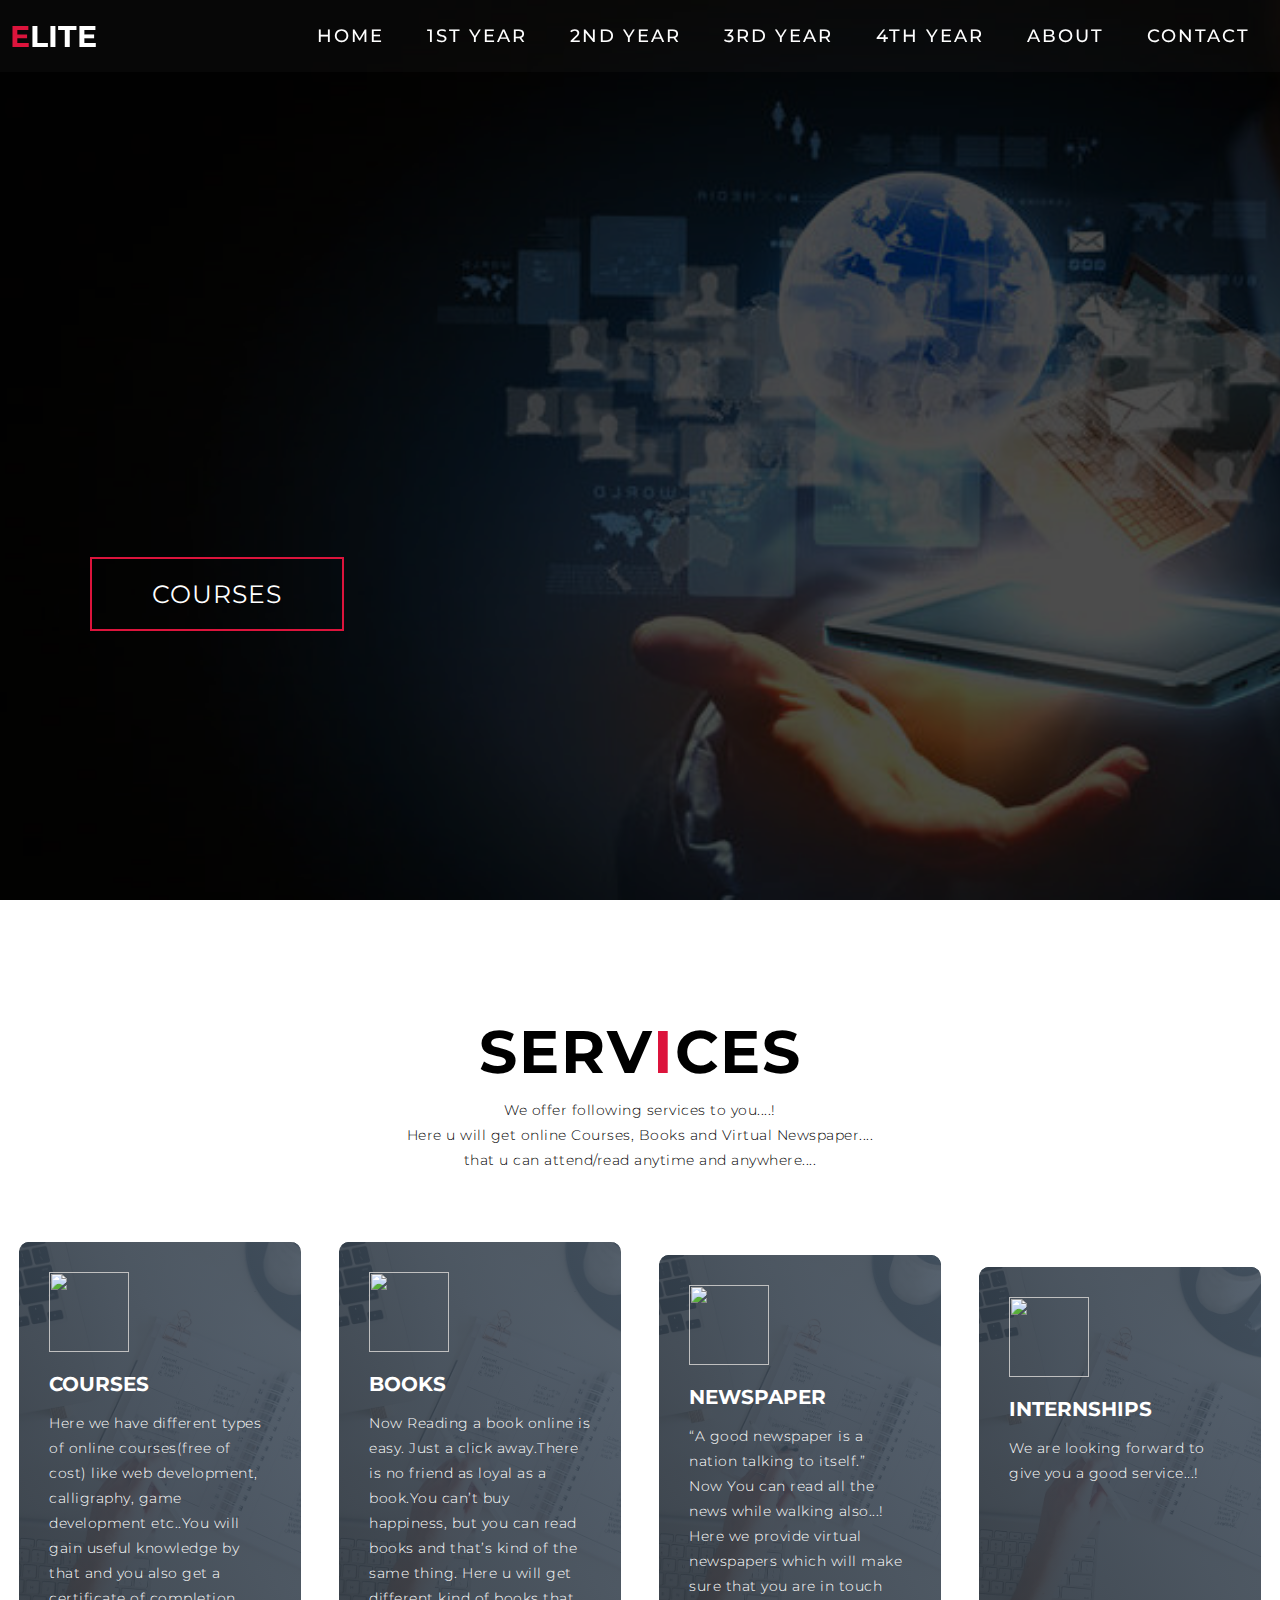
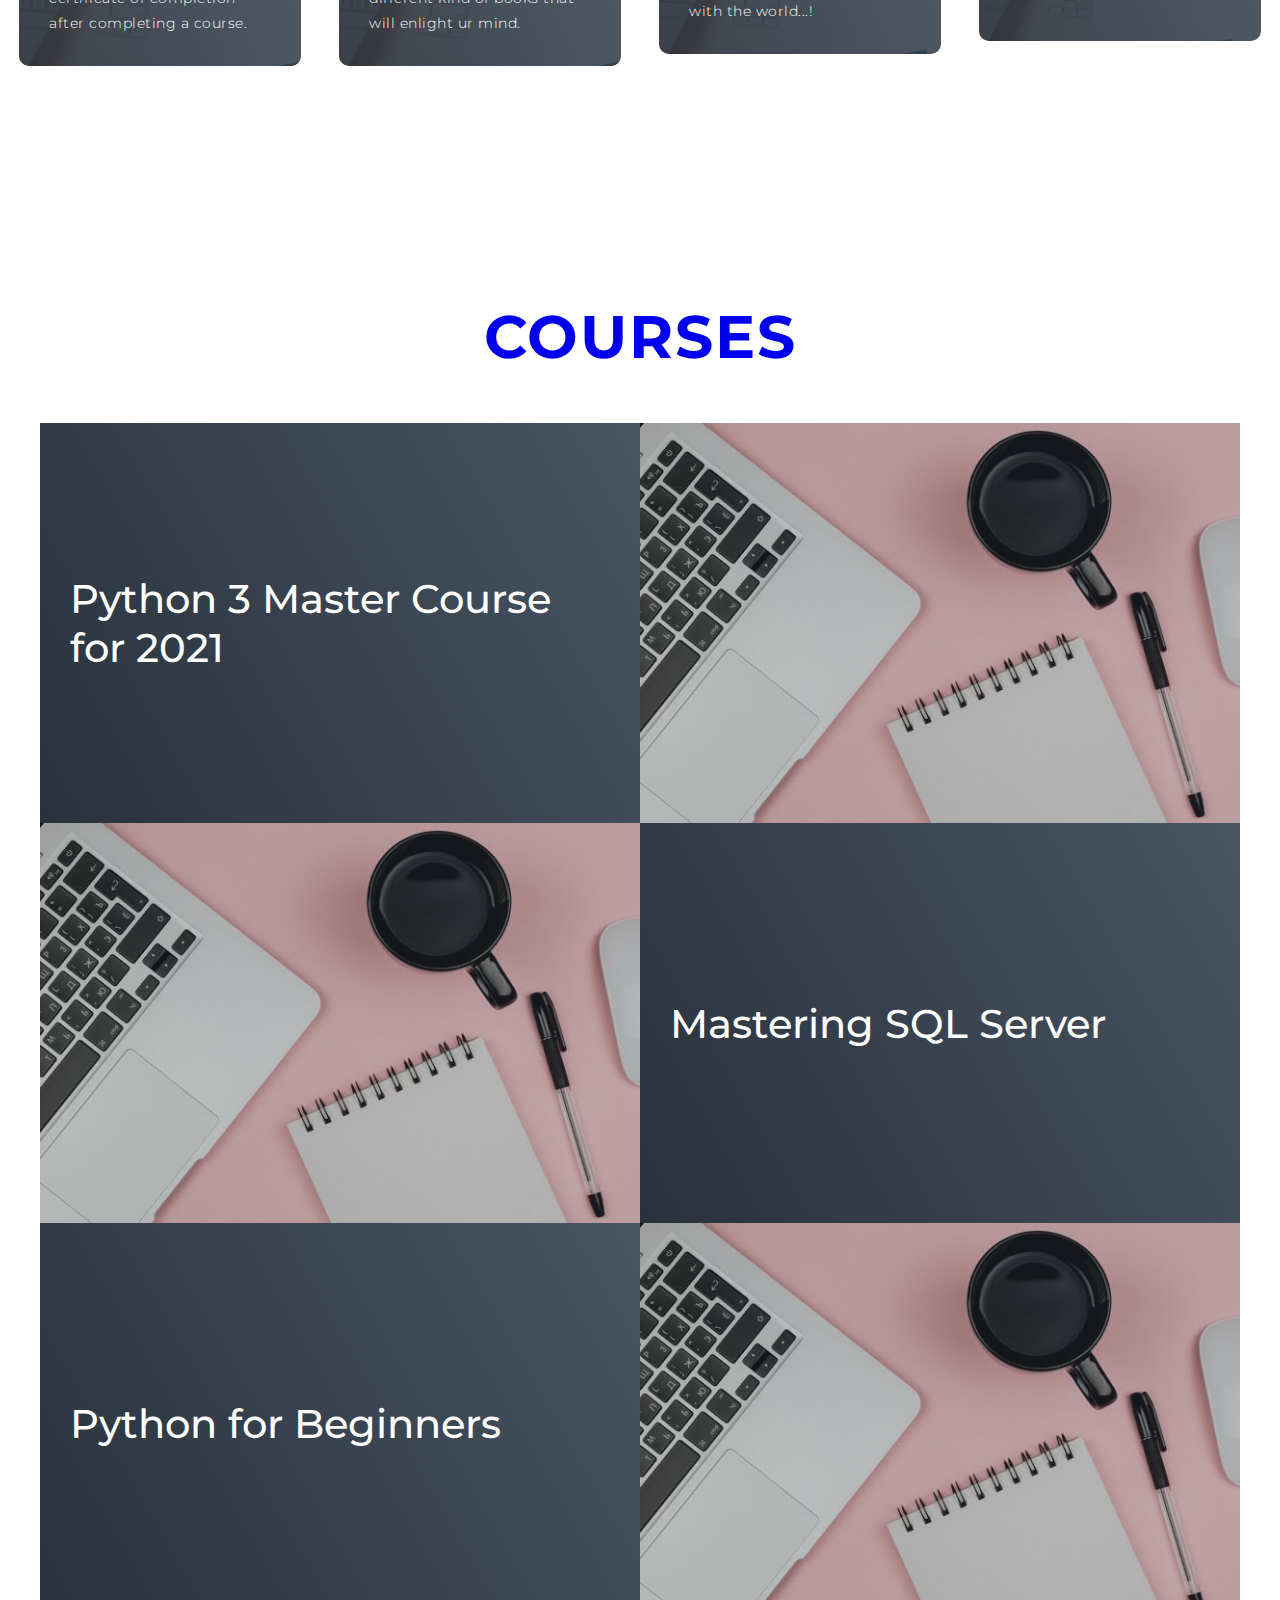
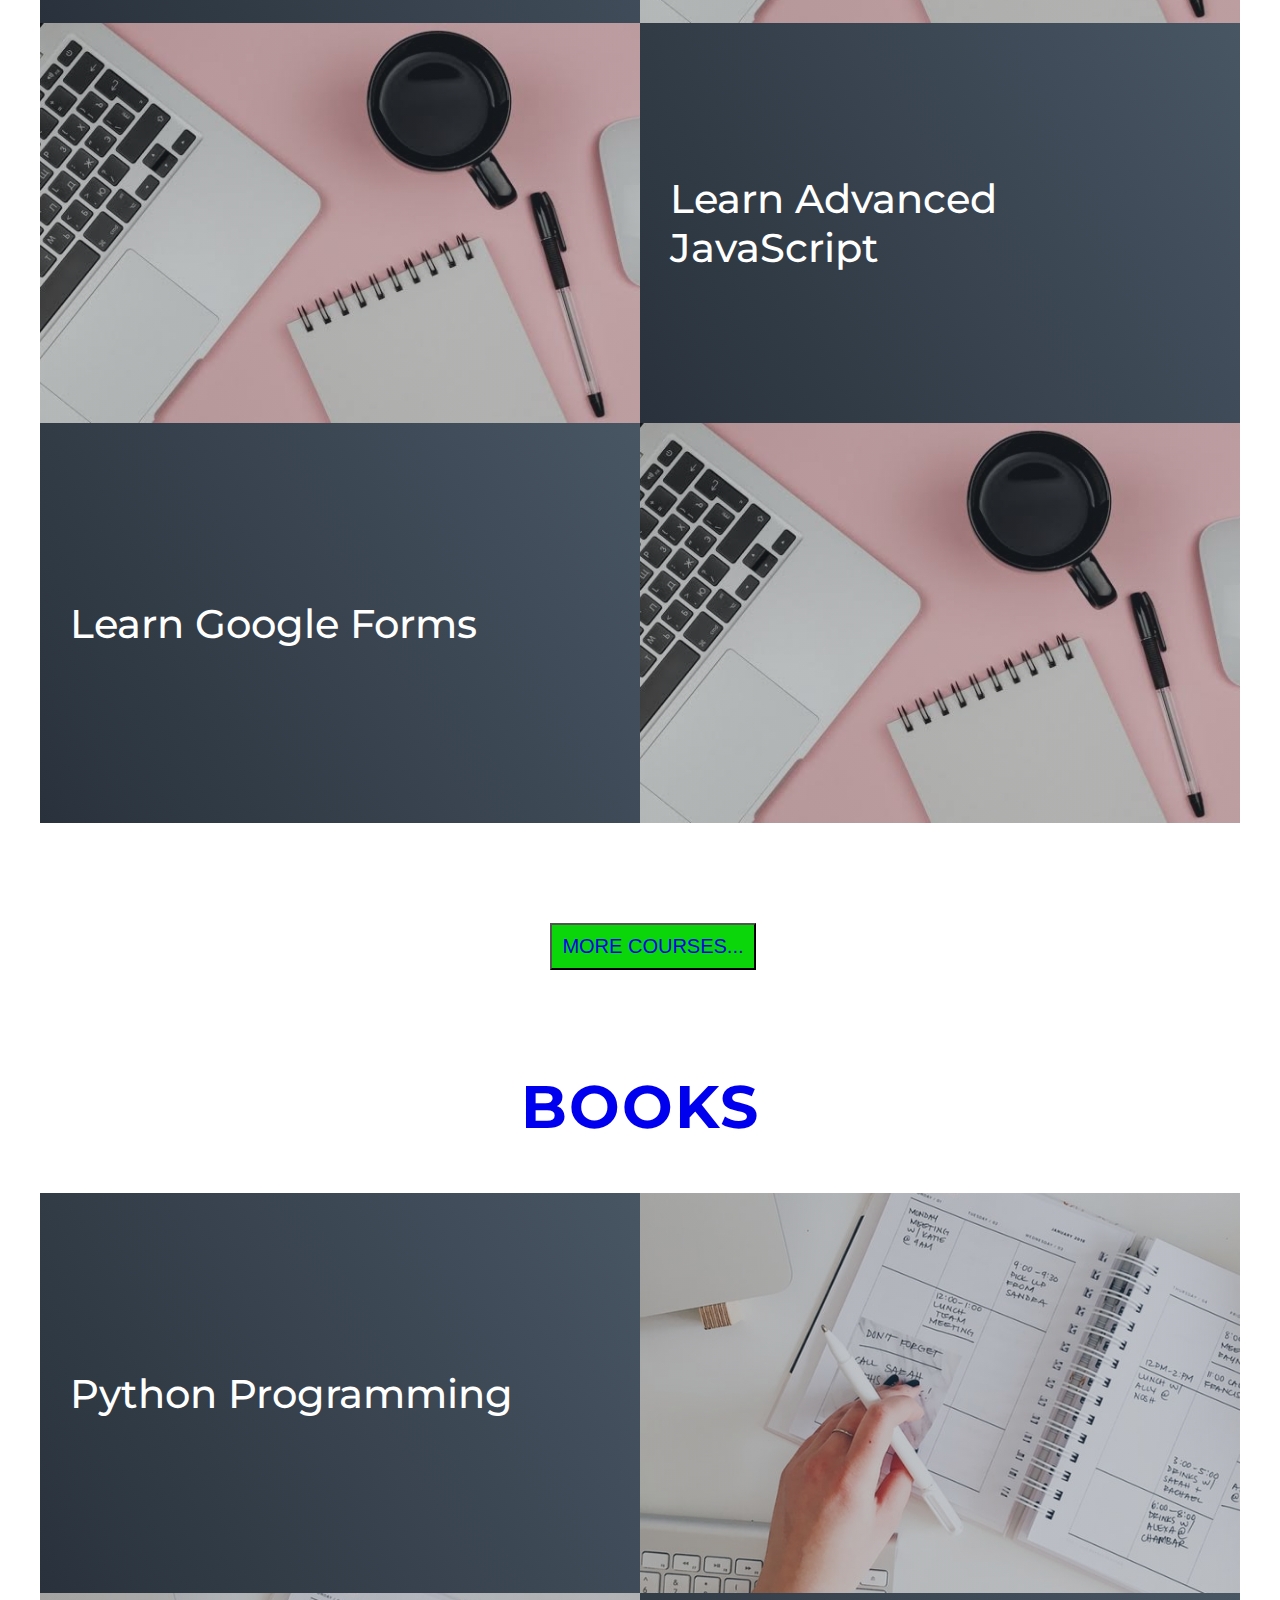
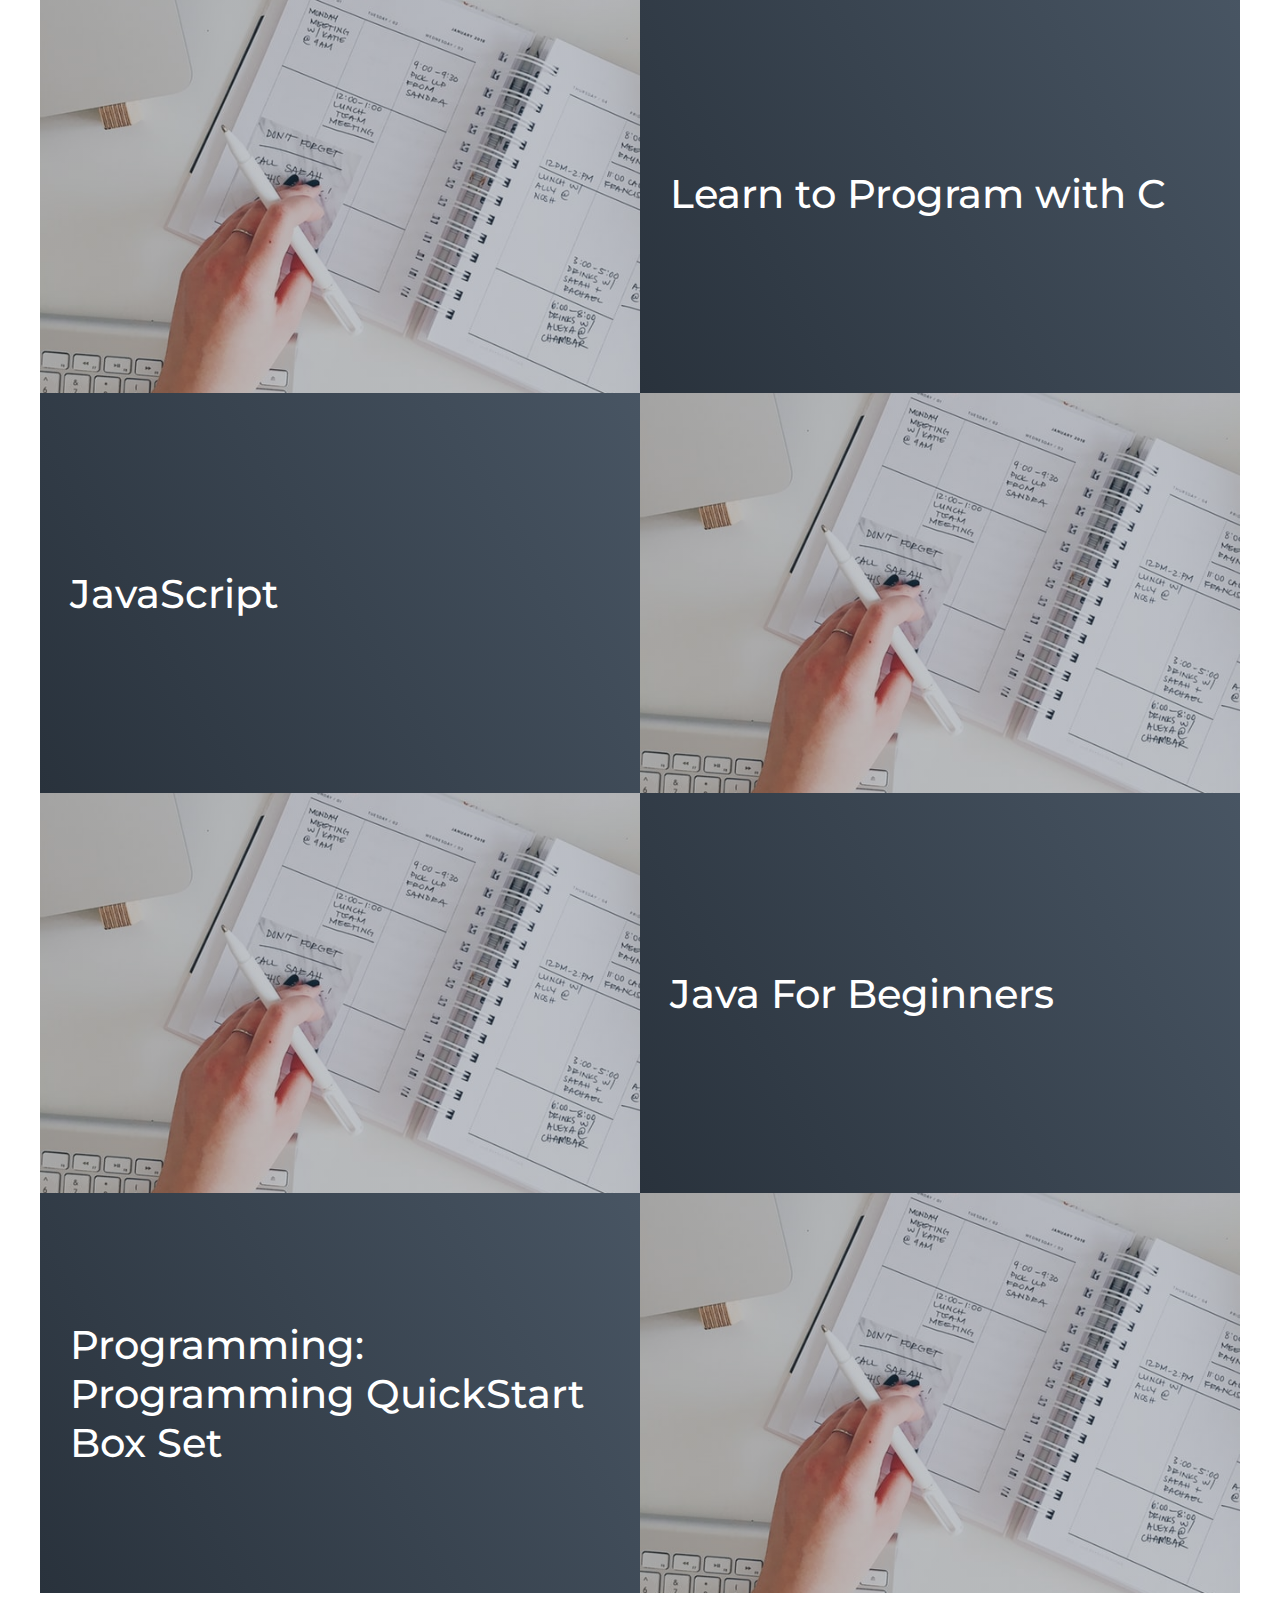
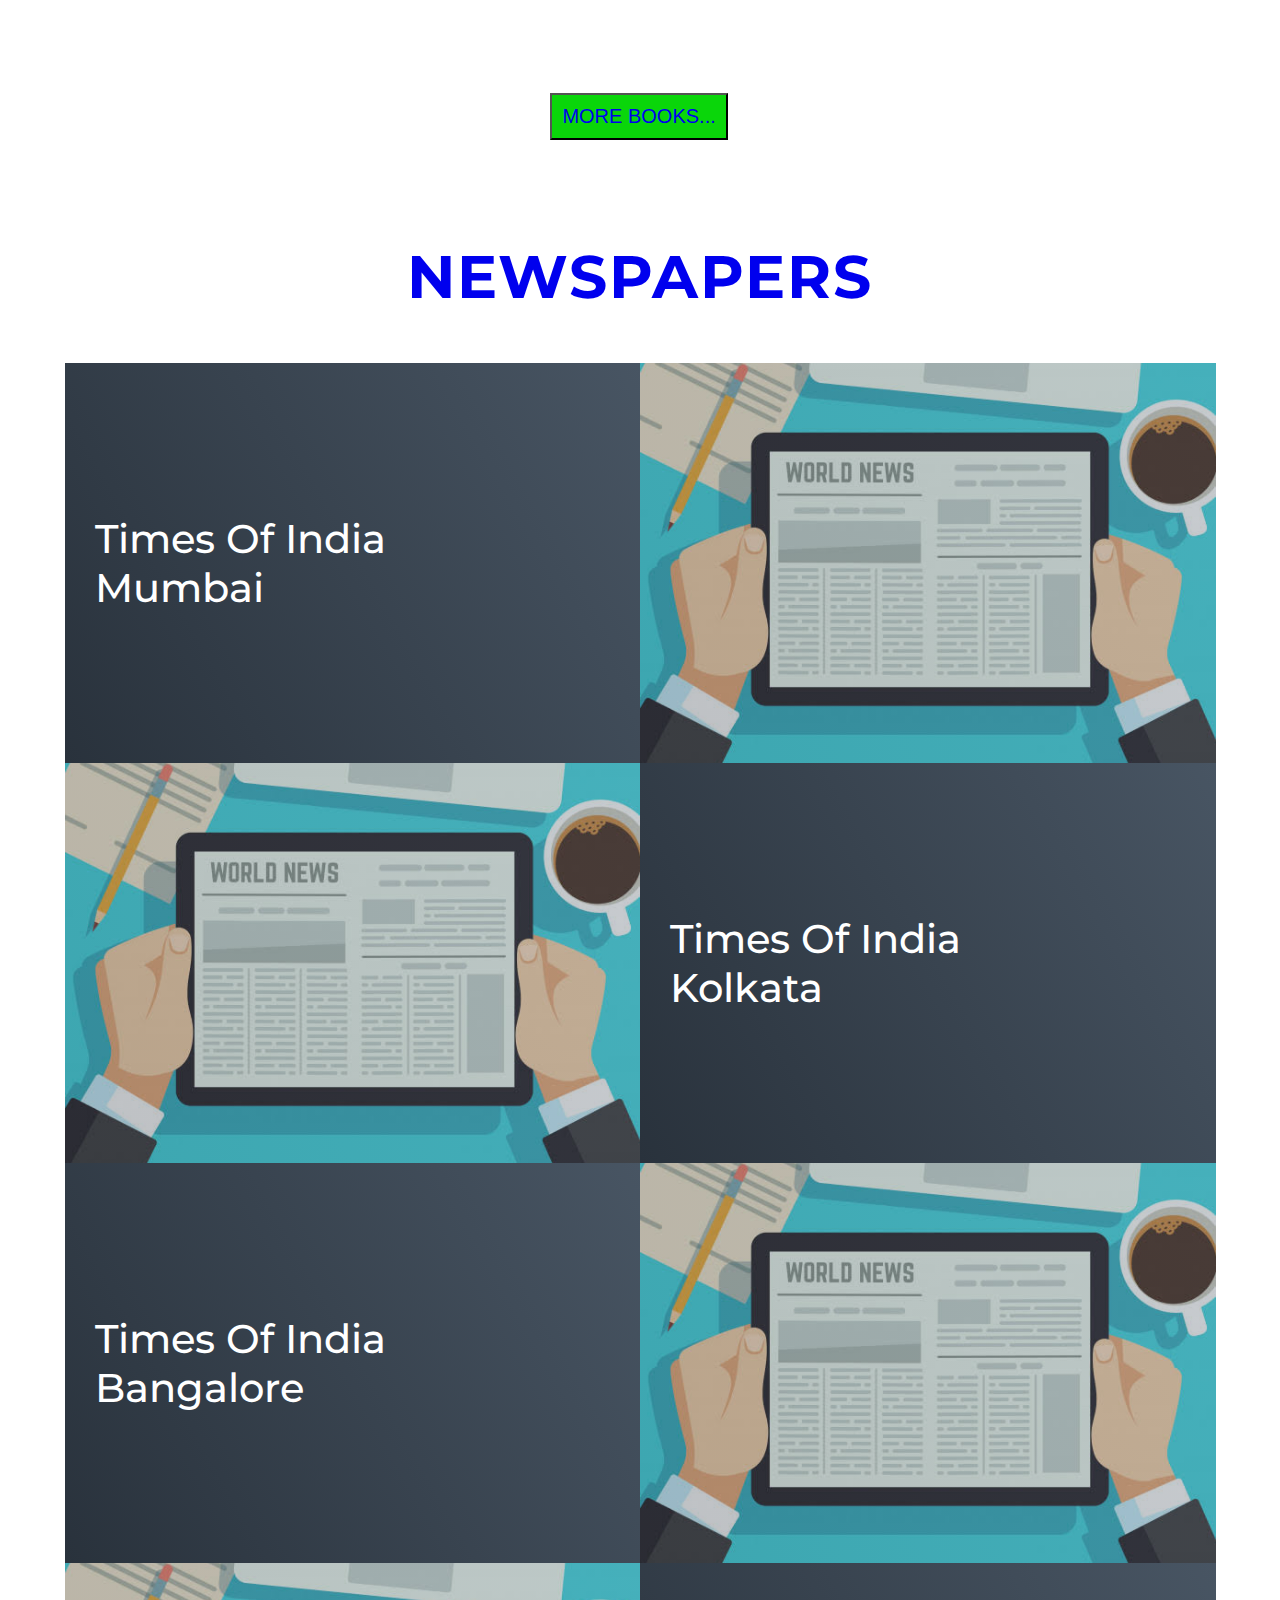
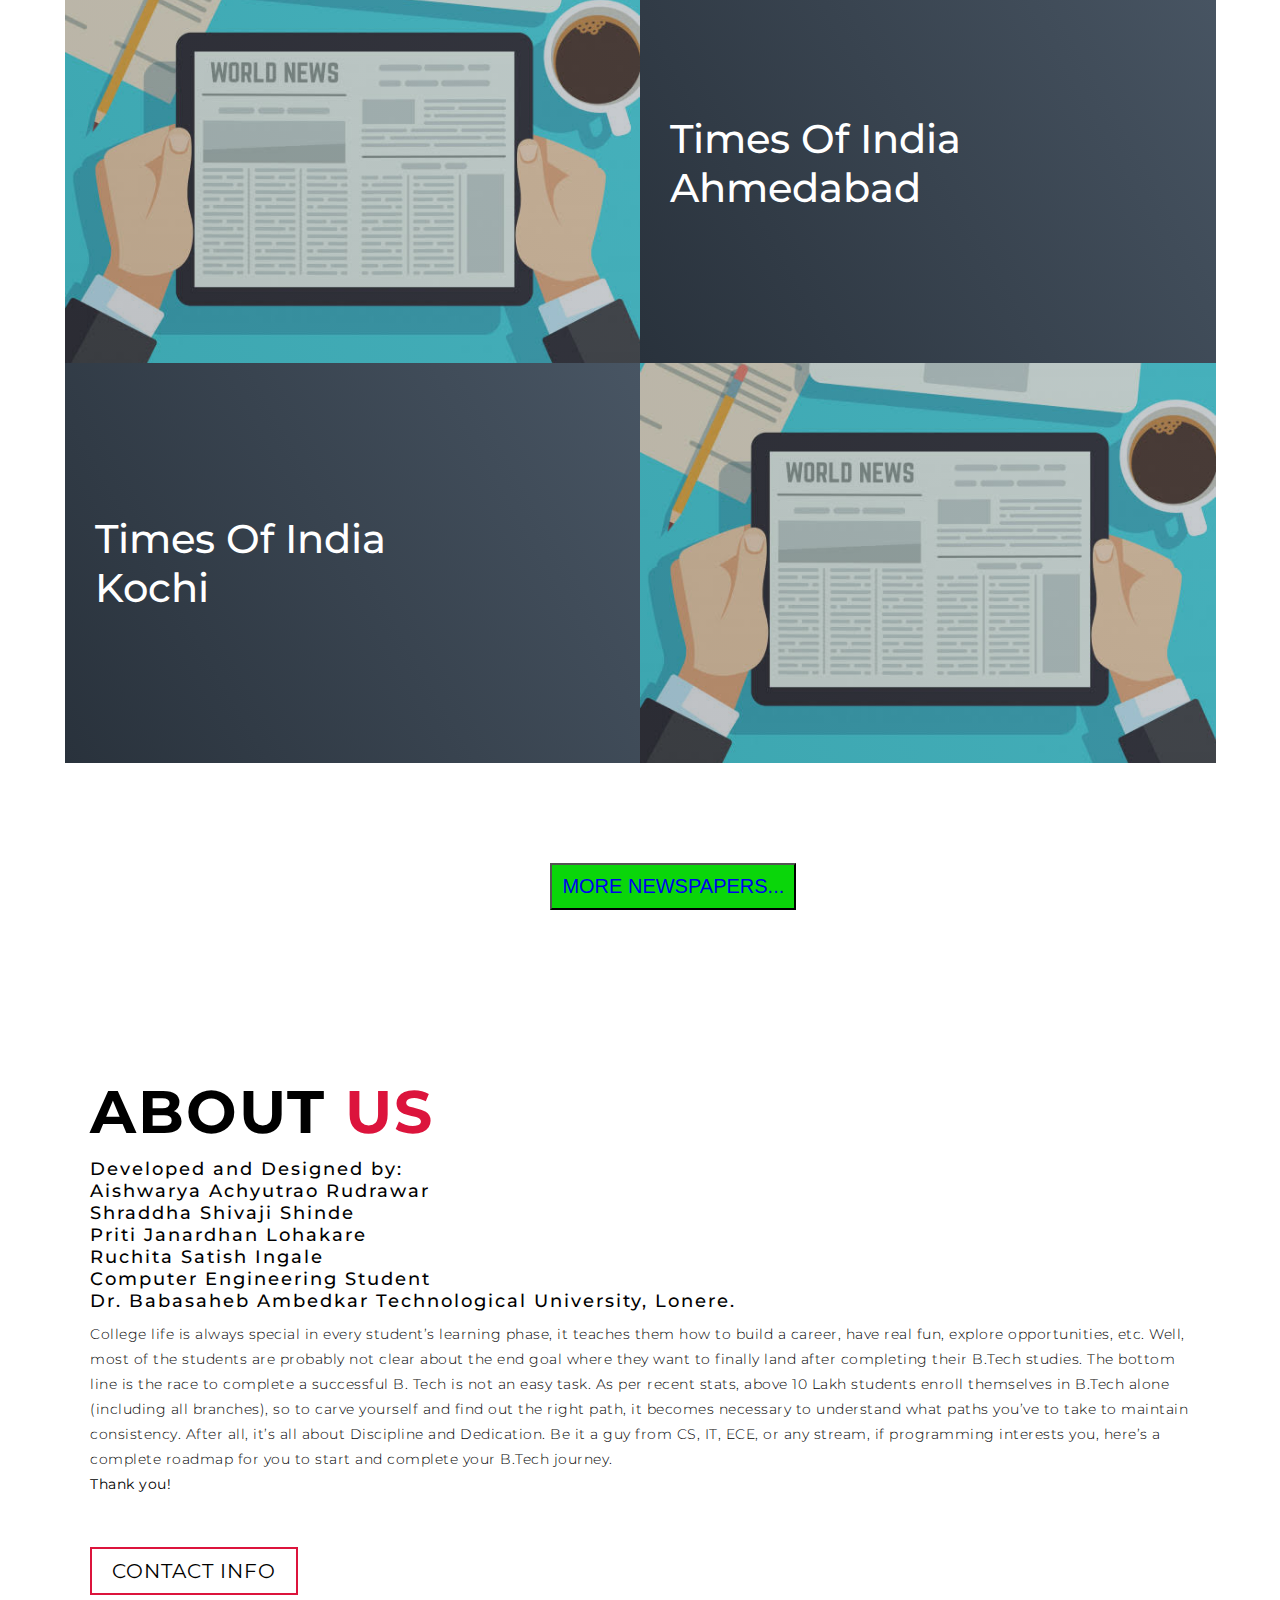
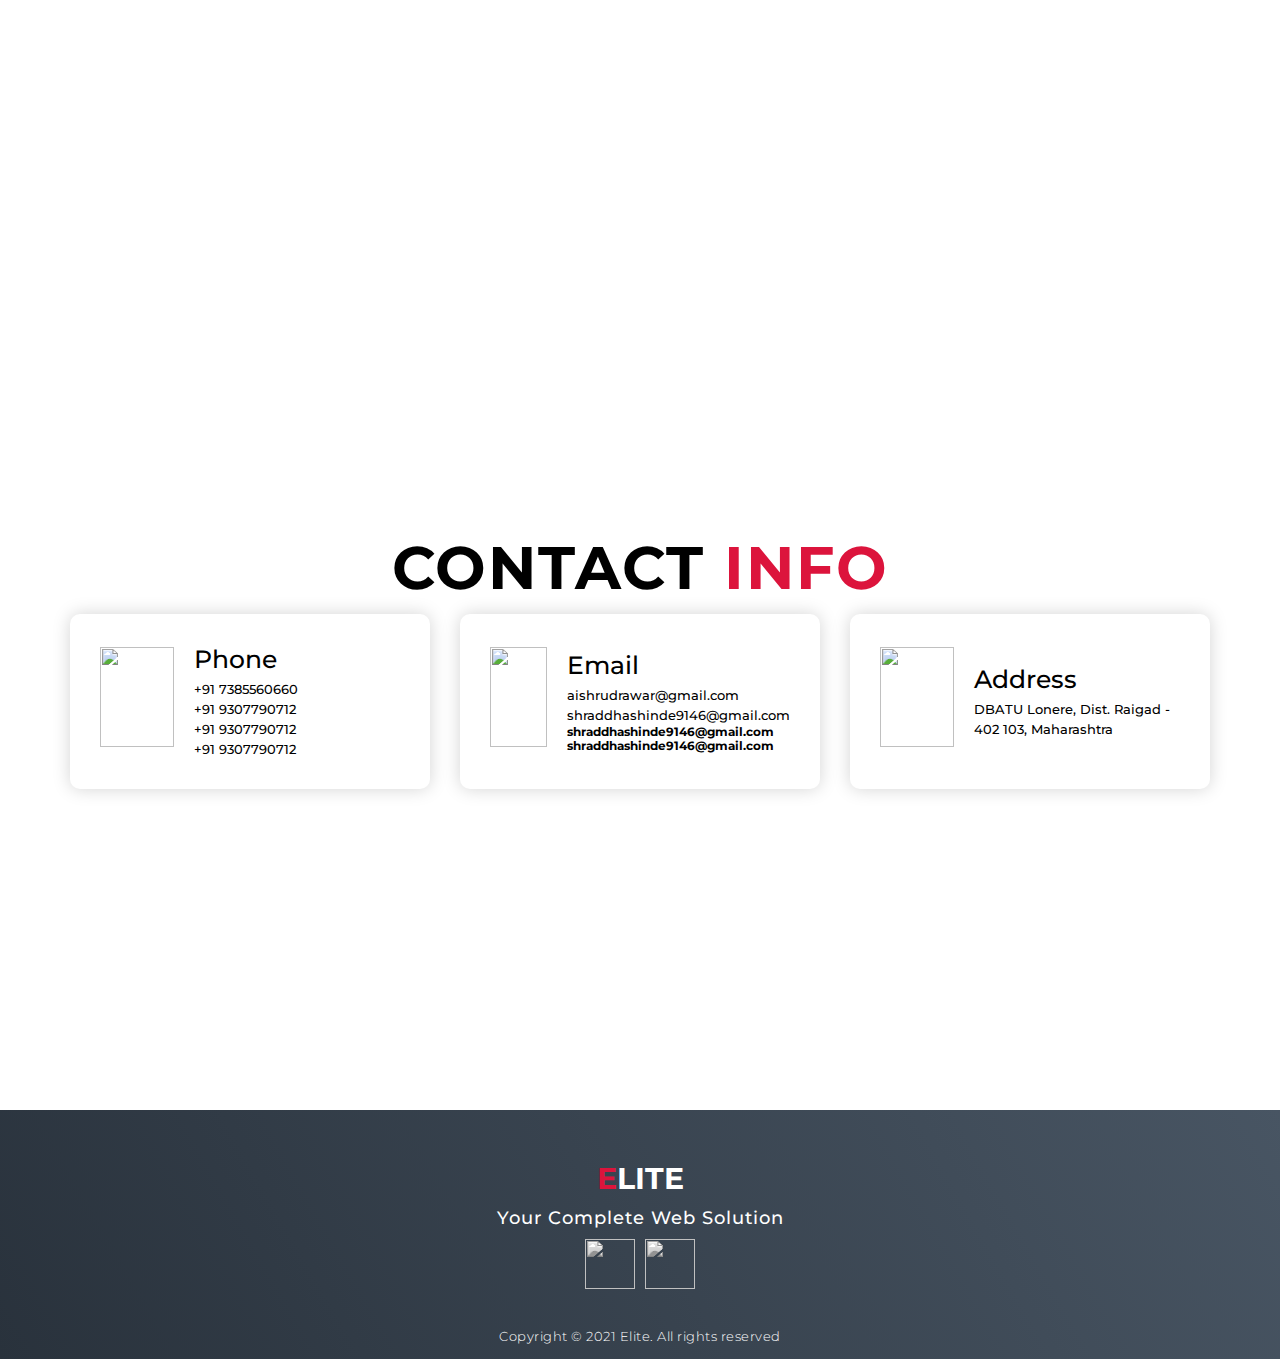
==== commit cf289f08: "Update index.html" ====
--- a/index.html
+++ b/index.html
@@ -18,10 +18,10 @@
           <div class="hamburger"><div class="bar"></div></div>
           <ul>
             <li><a href="#wellcome" data-after="Home">Home</a></li>
-            <li><a href="#services" data-after="Service">Services</a></li>
-            <li><a href="#courses" data-after="courses">Courses</a></li>
-            <li><a href="#books" data-after="books">Books</a></li>
-            <li><a href="#newspapers" data-after="newspaper">Newspaper</a></li>
+            <li><a href="#services" data-after="Service">1st year</a></li>
+            <li><a href="#courses" data-after="courses">2nd year</a></li>
+            <li><a href="#books" data-after="books">3rd year</a></li>
+            <li><a href="#newspapers" data-after="newspaper">4th year</a></li>
             <li><a href="#about" data-after="About">About</a></li>
             <li><a href="#contact" data-after="Contact">Contact</a></li>
           </ul>
@@ -250,14 +250,18 @@
       <div class="col-right">
         <h1 class="section-title">About <span>Us</span></h1>
         <h2>Developed and Designed by:<br>
-          Ram Dipak Agrawal<br>
           Aishwarya Achyutrao Rudrawar<br>
+          Shraddha Shivaji Shinde<br>
+          Priti Janardhan Lohakare<br>
+          Ruchita Satish Ingale<br>
           Computer Engineering Student<br>
           Dr. Babasaheb Ambedkar Technological University, Lonere. </h2>
-          <p>Why to carry heavy books and travel fir tuition, when you can have our website in your mobile. 
-            This website has 100+ courses, books and newspaper too. 
-            This will definitely help you in building your skills in different fields. 
-            Whenever, wherever you want to do course, read books or newspaper you are just a click away to reach your desire. 
+          <p>College life is always special in every student’s learning phase, it teaches them how to build a career, have real fun, explore opportunities, etc.
+            Well, most of the students are probably not clear about the end goal where they want to finally land after completing their B.Tech studies.
+            The bottom line is the race to complete a successful B. Tech is not an easy task. 
+            As per recent stats, above 10 Lakh students enroll themselves in B.Tech alone (including all branches), so to carve yourself and find out the right path, 
+            it becomes necessary to understand what paths you’ve to take to maintain consistency. After all, it’s all about Discipline and Dedication.
+            Be it a guy from CS, IT, ECE, or any stream, if programming interests you, here’s a complete roadmap for you to start and complete your B.Tech journey. 
             <br><b>Thank you!</b></p>
         <a href="#contact" class="cta">Contact Info</a>
       </div>
@@ -275,7 +279,9 @@
           <div class="contact-info">
             <h1>Phone</h1>
             <h2>+91 7385560660</h2>
-            <h2>+91 9307444271</h2>
+            <h2>+91 9307790712</h2>
+            <h2>+91 9307790712</h2>
+            <h2>+91 9307790712</h2>
           </div>
         </div>
         <div class="contact-item">
@@ -283,7 +289,9 @@
           <div class="contact-info">
             <h1>Email</h1>
             <h2>aishrudrawar@gmail.com</h2>
-            <h2>ramagrawal0610@gmail.com</h2>
+            <h2>shraddhashinde9146@gmail.com</h2>
+            <h3>shraddhashinde9146@gmail.com</h3>
+            <h3>shraddhashinde9146@gmail.com</h3>
           </div>
         </div>
         <div class="contact-item">
@@ -305,16 +313,10 @@
       <h2>Your Complete Web Solution</h2>
       <div class="social-icon">
         <div class="social-item">
-          <a href="#"><img src="https://img.icons8.com/bubbles/100/000000/facebook-new.png"/></a>
-        </div>
-        <div class="social-item">
           <a href="#"><img src="https://img.icons8.com/bubbles/100/000000/instagram-new.png"/></a>
         </div>
         <div class="social-item">
           <a href="#"><img src="https://img.icons8.com/bubbles/100/000000/twitter.png"/></a>
-        </div>
-        <div class="social-item">
-          <a href="#"><img src="https://img.icons8.com/bubbles/100/000000/behance.png"/></a>
         </div>
       </div>
       <p>Copyright © 2021 Elite. All rights reserved</p>
@@ -323,4 +325,4 @@
   <!-- End Footer -->
   <script src="./app.js"></script>
 </body>
-</html>+</html>
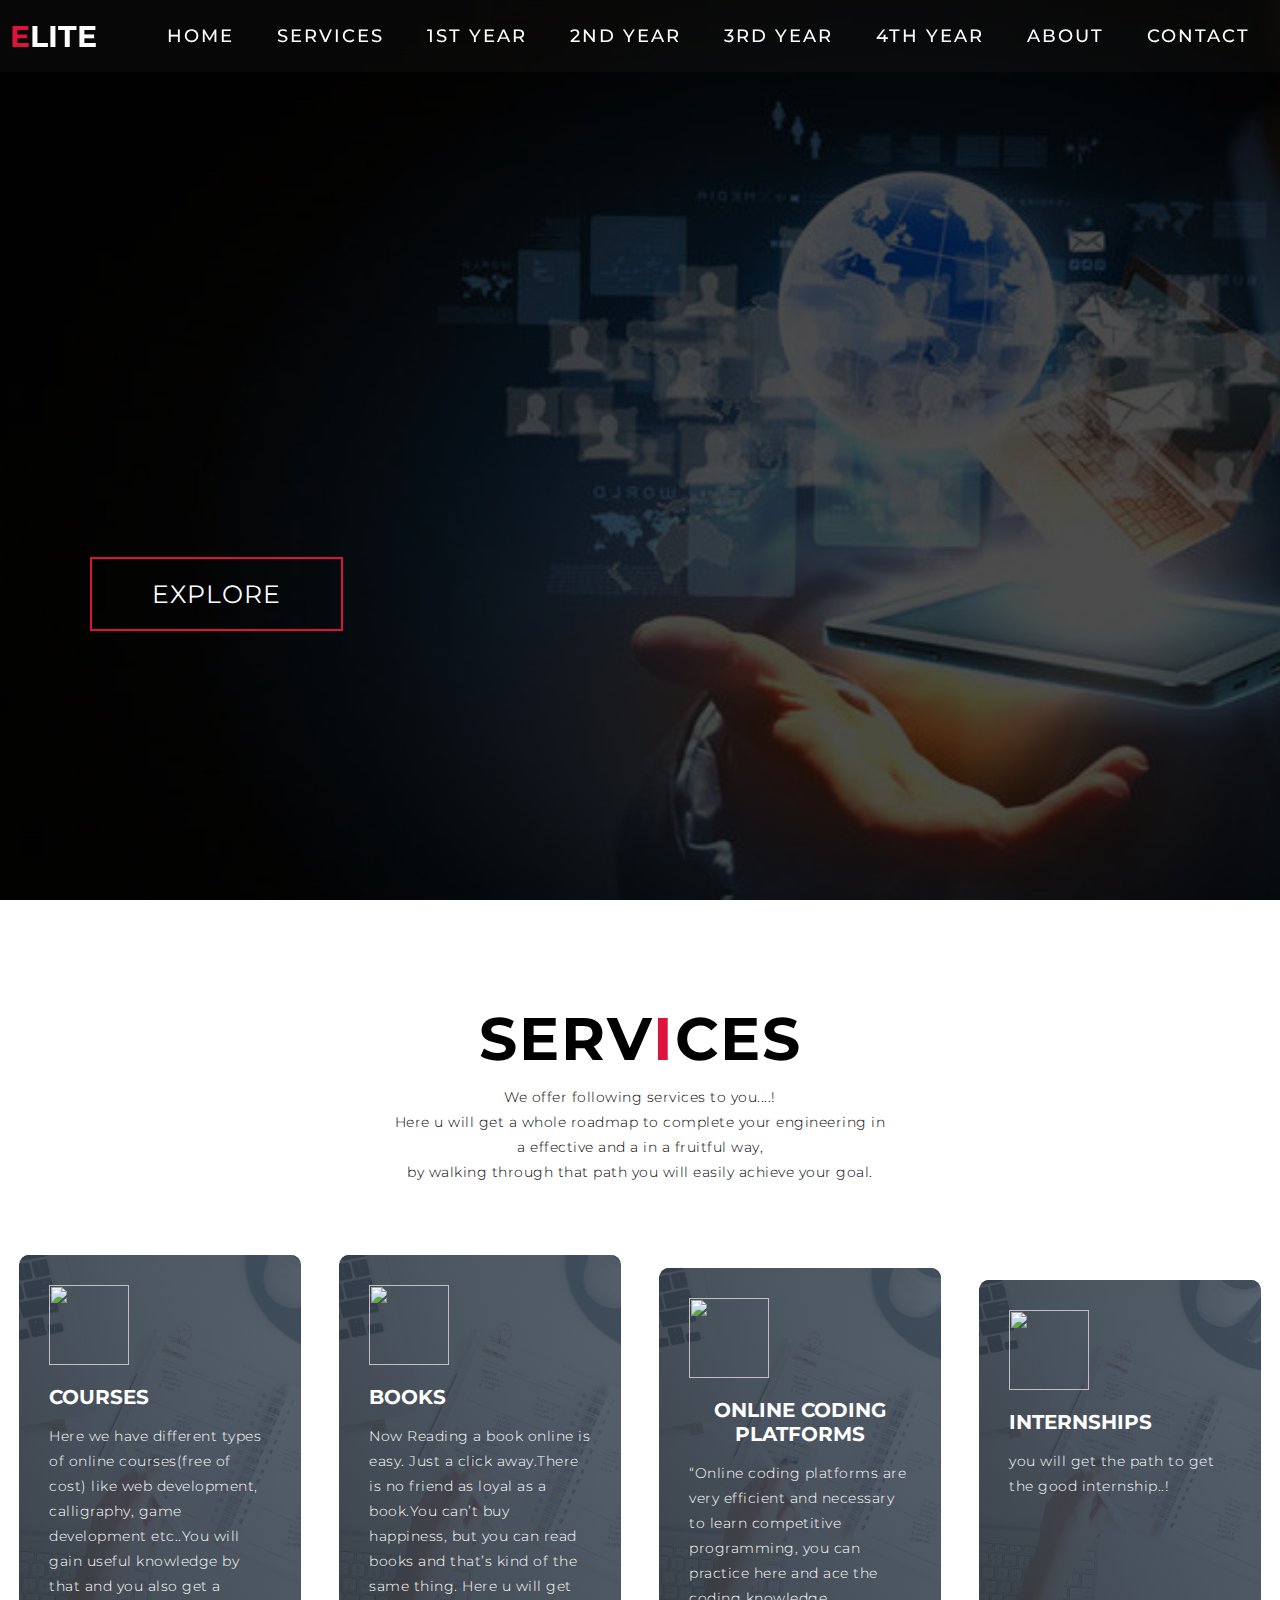
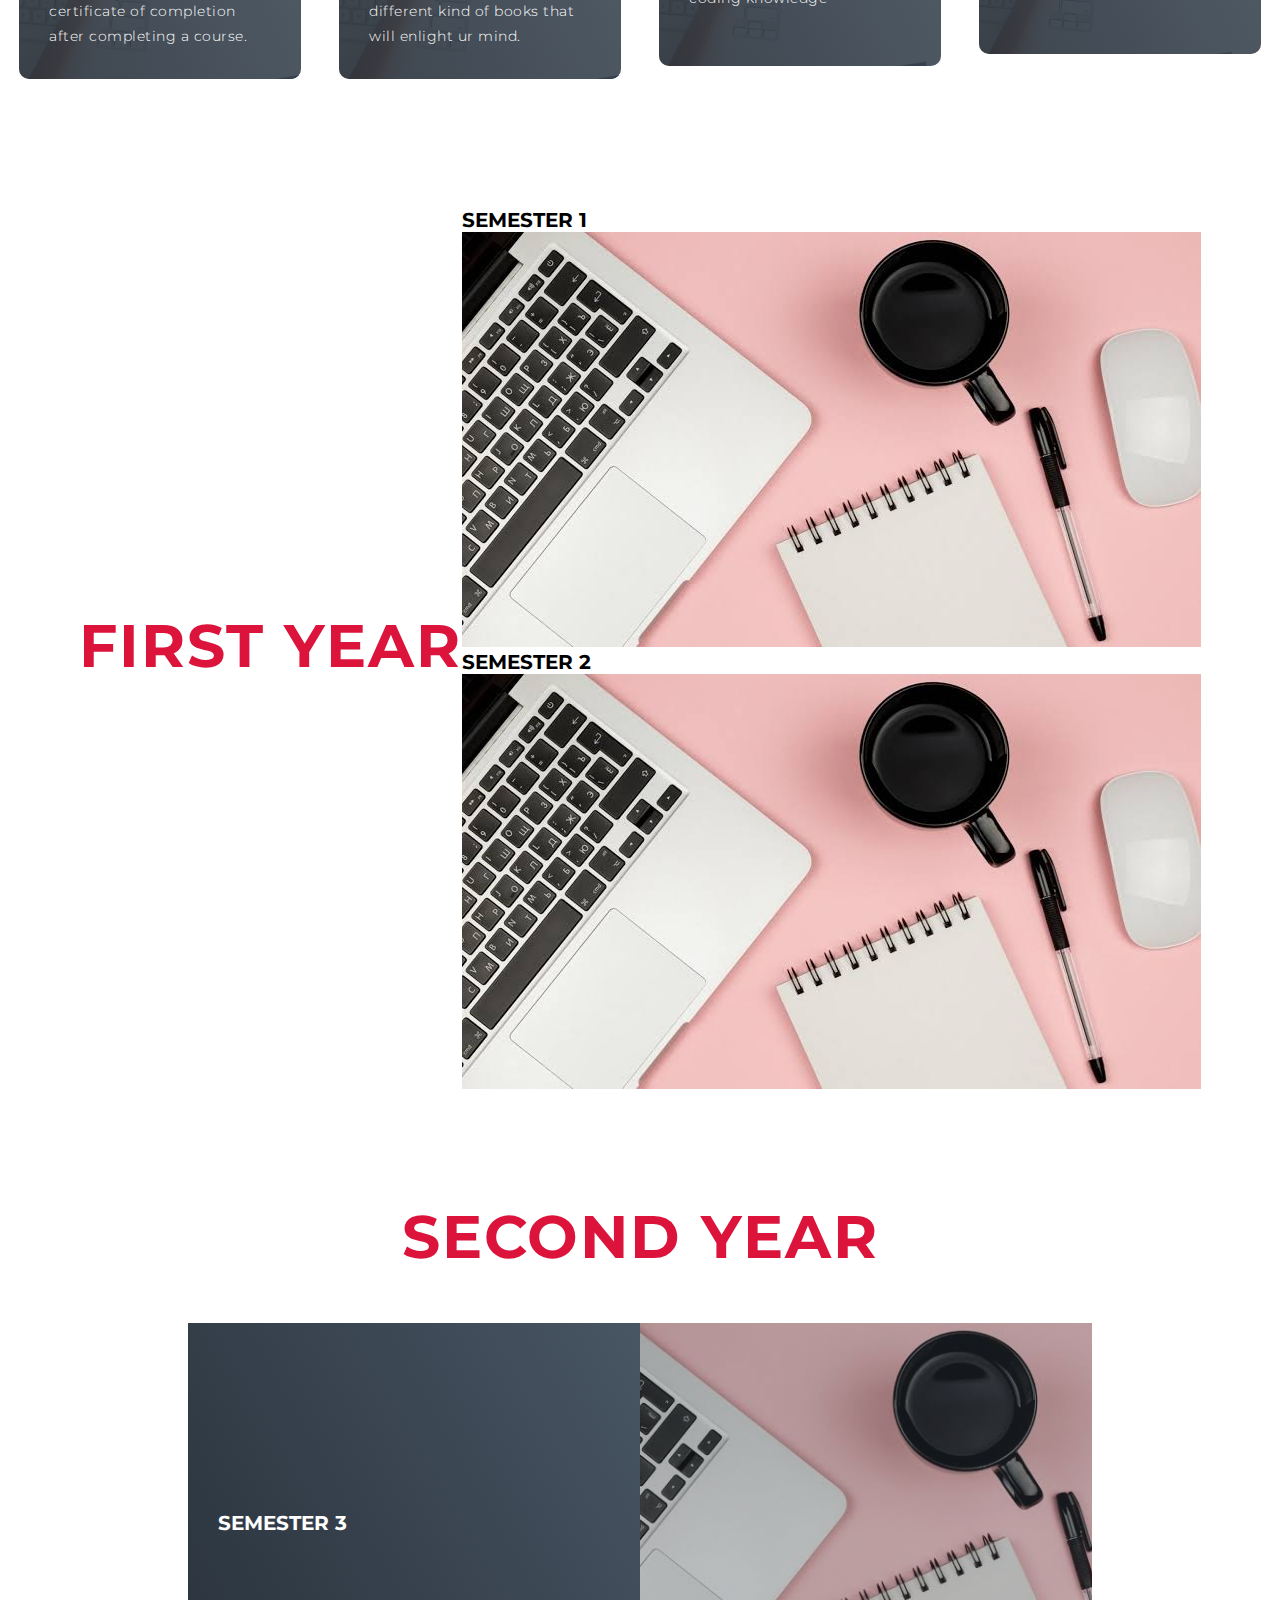
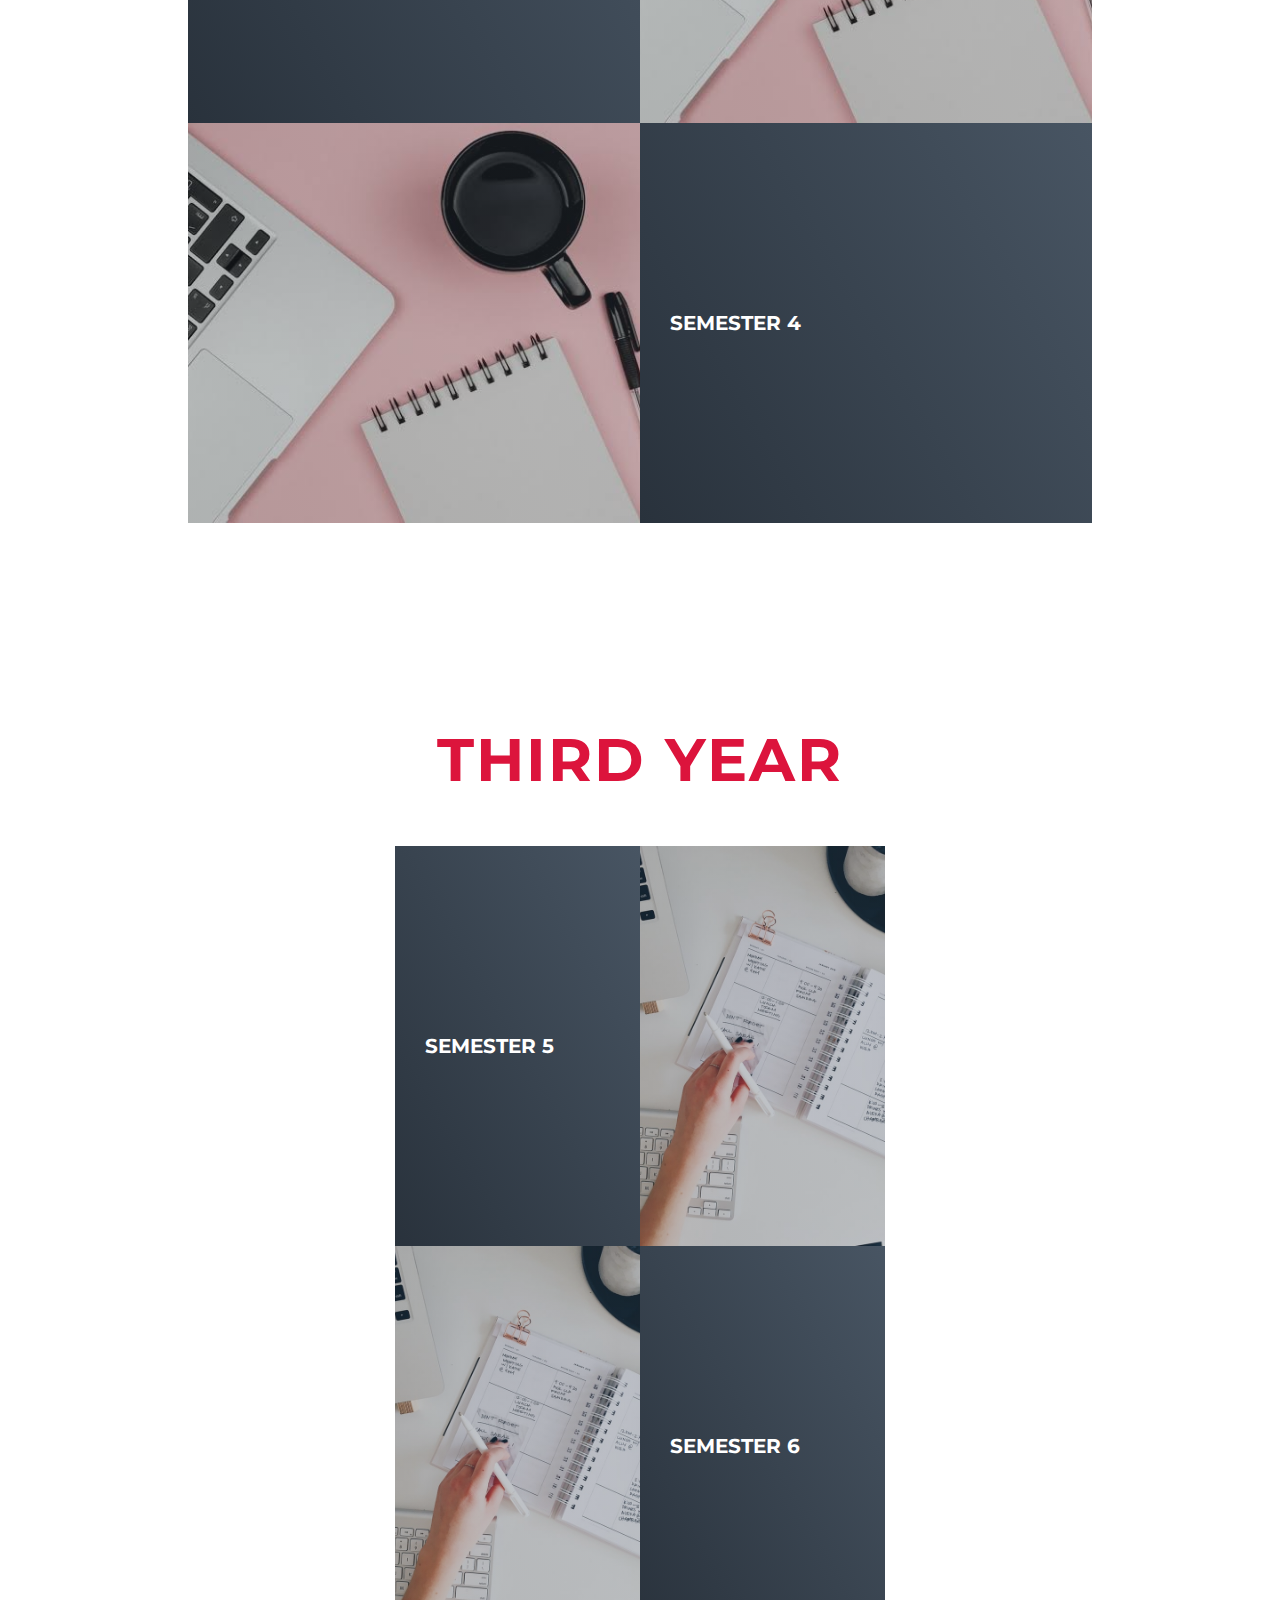
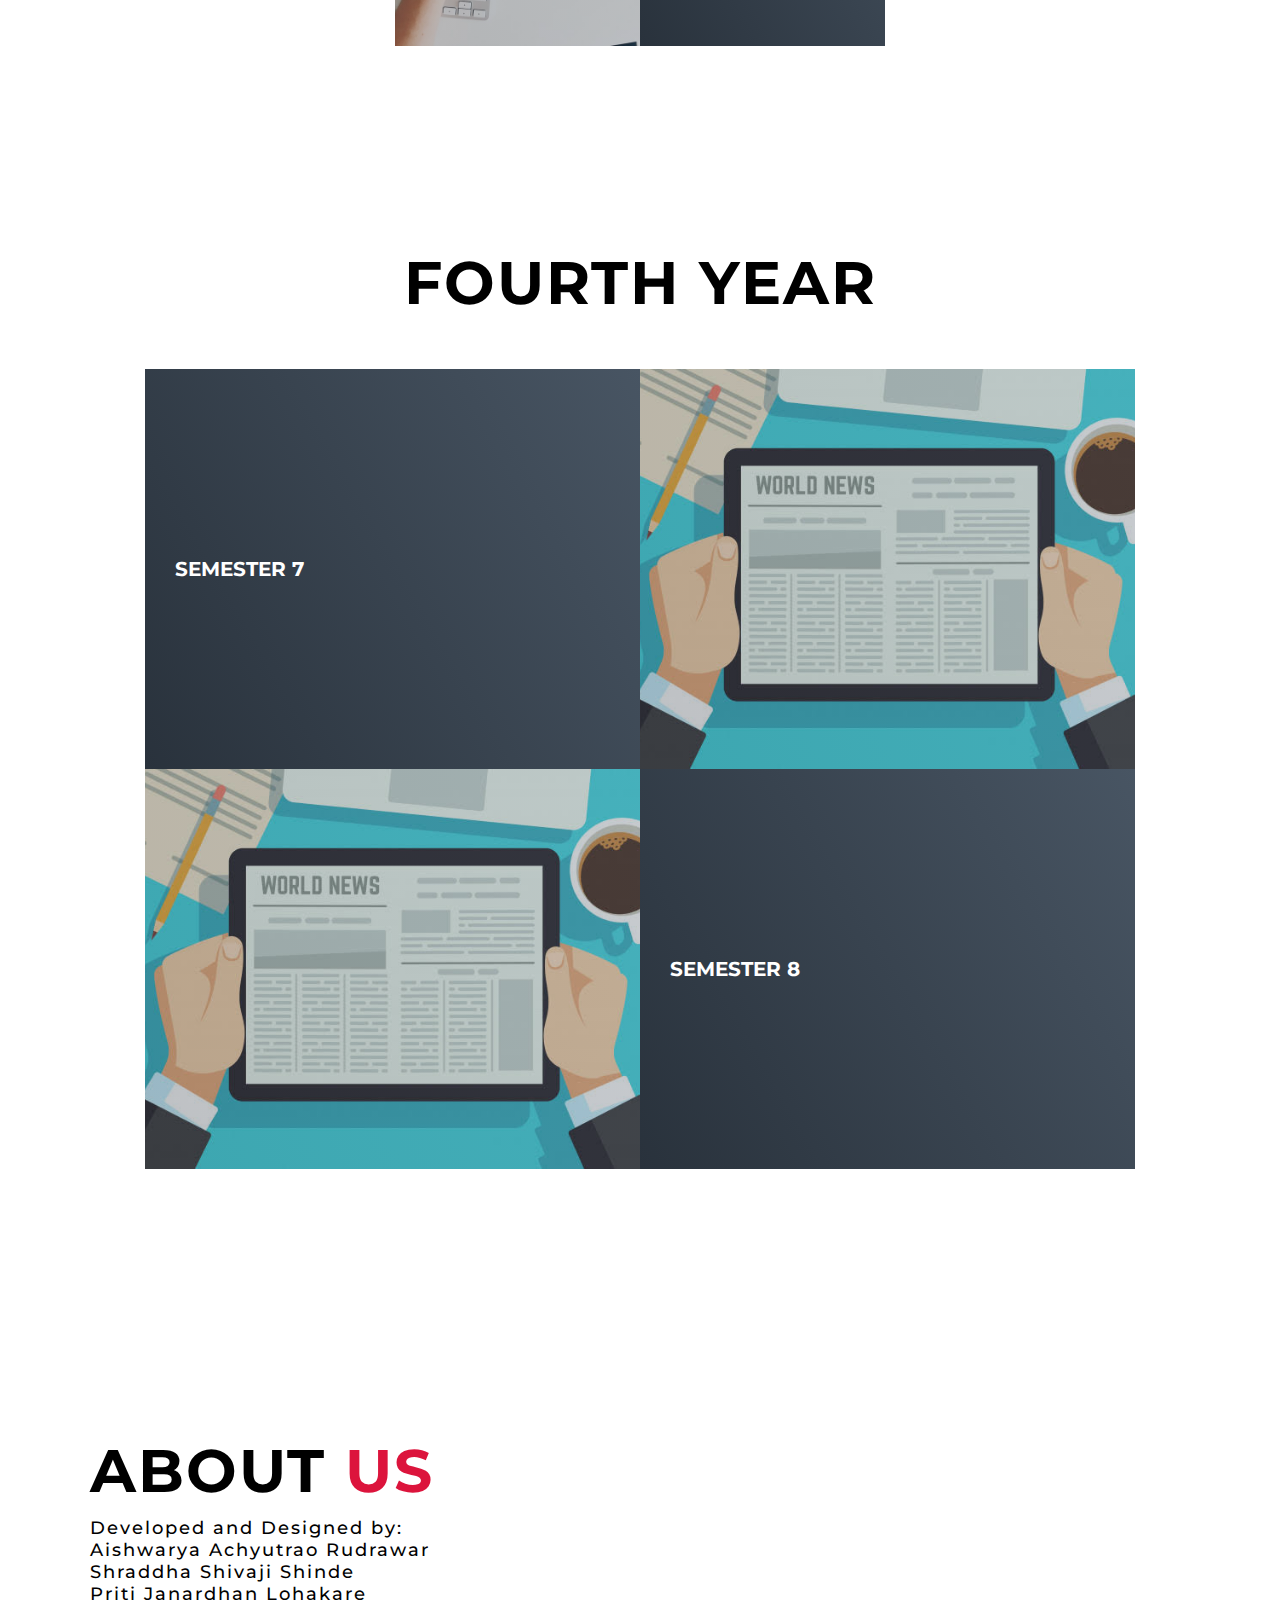
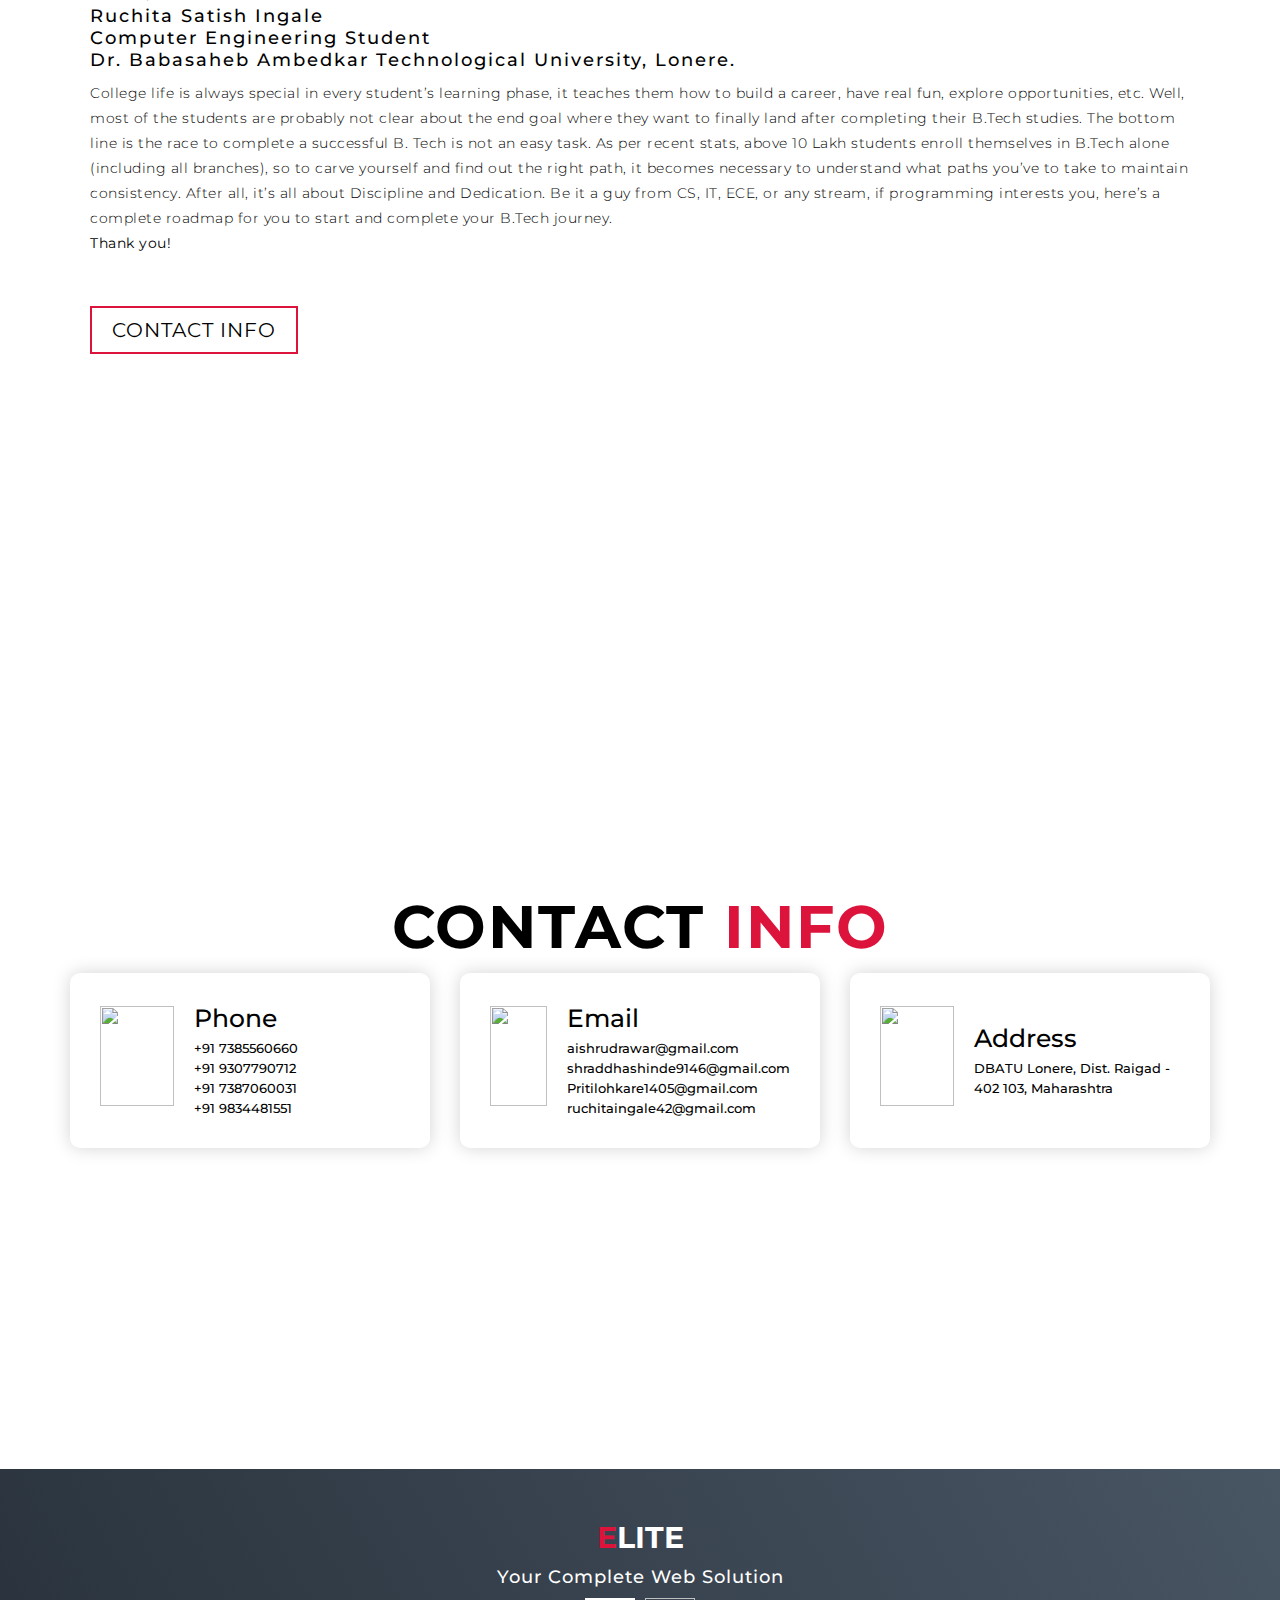
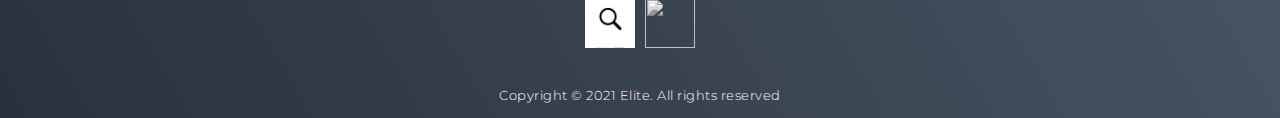
==== commit 4221b512: "Update index.html" ====
--- a/index.html
+++ b/index.html
@@ -18,7 +18,8 @@
           <div class="hamburger"><div class="bar"></div></div>
           <ul>
             <li><a href="#wellcome" data-after="Home">Home</a></li>
-            <li><a href="#services" data-after="Service">1st year</a></li>
+            <li><a href="#services" data-after="Service">Services</a></li>
+            <li><a href="#1styear" data-after="1styear">1st year</a></li>
             <li><a href="#courses" data-after="courses">2nd year</a></li>
             <li><a href="#books" data-after="books">3rd year</a></li>
             <li><a href="#newspapers" data-after="newspaper">4th year</a></li>
@@ -39,7 +40,7 @@
         <h1>Hello, <span></span></h1>
         <h1>Welcome to our <span></span></h1>
         <h1>website <span></span></h1>
-        <a href="#courses" type="button" class="cta">Courses</a>
+        <a href="#services" type="button" class="cta">Explore</a>
       </div>
     </div>
   </section>
@@ -51,8 +52,8 @@
       <div class="service-top">
         <h1 class="section-title">Serv<span>i</span>ces</h1>
         <p>We offer following services to you....!<br>
-          Here u will get online Courses, Books and Virtual Newspaper....<br>
-          that u can attend/read anytime and anywhere....</p>
+          Here u will get a whole roadmap to complete your engineering in a effective and a in a fruitful way,<br>
+          by walking through that path you will easily achieve your goal.</p>
       </div>
       <div class="service-bottom">
         <div class="service-item">
@@ -67,61 +68,65 @@
         </div>
         <div class="service-item">
           <div class="icon"><img src="https://img.icons8.com/bubbles/100/000000/services.png"/></div>
-          <h2>Newspaper</h2>
-          <p>“A good newspaper is a nation talking to itself.”<br> Now You can read all the news while walking also...! Here we provide virtual newspapers which will make sure that you are in touch with the world...!</p>
+          <h2>Online Coding platforms</h2>
+          <p>“Online coding platforms are very efficient and necessary to learn competitive programming, you can practice here and ace the coding knowledge<br><br></p>
         </div>
         <div class="service-item">
           <div class="icon"><img src="https://img.icons8.com/bubbles/100/000000/services.png"/></div>
           <h2>Internships</h2>
-          <p>We are looking forward to give you a good service...!<br><br><br><br><br><br></p>
+          <p>you will get the path to get the good internship..!<br><br><br><br><br><br></p>
         </div>
       </div>
     </div>
   </section>
   <!-- End Service Section -->
-        
+  
+  <section id="1styear">
+    <div class="1styear container">
+      <div class="1styear-header">
+        <h1 class="section-title"><span>FIRST YEAR</span></h1>
+      </div>
+      <div class="all-courses">
+        <div class="course-item">
+          <div class="course-info">
+            <h1>SEMESTER 1</h1>
+          </div>
+          <div class="course-img">
+            <img src="./img/courses.jpeg" alt="img">
+          </div>
+        </div>
+        <div class="course-item">
+          <div class="course-info">
+            <h1>SEMESTER 2</h1>
+          </div>
+          <div class="course-img">
+            <img src="./img/courses.jpeg" alt="img">
+          </div>
+        </div>
+      </div>
+    </div>
+  </section>
+  <!-- End 1st year -->
+  
+  
   <!-- Courses Section -->
   <section id="courses">
     <div class="courses container">
       <div class="courses-header">
-        <h1 class="section-title"><span><a href="./courses.html">Courses</a></span></h1>
+        <h1 class="section-title"><span>SECOND YEAR</span></h1>
       </div>
       <div class="all-courses">
         <div class="course-item">
           <div class="course-info">
-            <h1><a href="courses/course1.html">Python 3 Master Course for 2021</a></h1>
-          </div>
-          <div class="course-img">
-            <img src="./img/courses.jpeg" alt="img">
-          </div>
-        </div>
-        <div class="course-item">
-          <div class="course-info">
-            <h1><a href="courses/course2.html">Mastering SQL Server</a></h1>
-          </div>
-          <div class="course-img">
-            <img src="./img/courses.jpeg" alt="img">
-          </div>
-        </div>
-        <div class="course-item">
-          <div class="course-info">
-            <h1><a href="courses/course3.html">Python for Beginners</a></h1>
-          </div>
-          <div class="course-img">
-            <img src="./img/courses.jpeg" alt="img">
-          </div>
-        </div>
-        <div class="course-item">
-          <div class="course-info">
-            <h1><a href="courses/course4.html">Learn Advanced JavaScript</a></h1>
-          </div>
-          <div class="course-img">
-            <img src="./img/courses.jpeg" alt="img">
-          </div>
-        </div>
-        <div class="course-item">
-          <div class="course-info">
-            <h1><a href="courses/course5.html">Learn Google Forms</a></h1>
+            <h1>SEMESTER 3</h1>
+          </div>
+          <div class="course-img">
+            <img src="./img/courses.jpeg" alt="img">
+          </div>
+        </div>
+        <div class="course-item">
+          <div class="course-info">
+            <h1>SEMESTER 4</h1>
           </div>
           <div class="course-img">
             <img src="./img/courses.jpeg" alt="img">
@@ -131,19 +136,17 @@
     </div>
   </section>
   <!-- End courses Section -->
-<section>
-  <button id="a"><a href="./courses.html" target="_blank">MORE COURSES...</a></button>
-</section>
+
   <!-- Books Section -->
   <section id="books">
     <div class="books container">
       <div class="books-header">
-        <h1 class="section-title"><span><a href="./books.html">Books</a></span></h1>
+        <h1 class="section-title"><span>THIRD YEAR</span></h1>
       </div>
       <div class="all-books">
         <div class="book-item">
           <div class="book-info">
-            <h1><a href="./books/book1.html">Python Programming</a></h1>
+            <h1>SEMESTER 5</h1>
           </div>
           <div class="book-img">
             <img src="./img/img-1.png" alt="img">
@@ -151,53 +154,28 @@
         </div>
         <div class="book-item">
           <div class="book-info">
-            <h1><a href="./books/book2.html">Learn to Program with C</a></h1>
+            <h1>SEMESTER 6</h1>
           </div>
           <div class="book-img">
             <img src="./img/img-1.png" alt="img">
           </div>
         </div>
-        <div class="book-item">
-          <div class="book-info">
-            <h1><a href="./books/book3.html">JavaScript</a></h1>
-          </div>
-          <div class="book-img">
-            <img src="./img/img-1.png" alt="img">
-          </div>
-        </div>
-        <div class="book-item">
-          <div class="book-info">
-            <h1><a href="./books/book4.html">Java For Beginners</a></h1>
-          </div>
-          <div class="book-img">
-            <img src="./img/img-1.png" alt="img">
-          </div>
-        </div>
-        <div class="book-item">
-          <div class="book-info">
-            <h1><a href="./books/book5.html">Programming: Programming QuickStart Box Set</a></h1>
-          </div>
-          <div class="book-img">
-            <img src="./img/img-1.png" alt="img">
-          </div>
-        </div>
       </div>
     </div>
   </section>
   <!-- End books Section -->
 
-  <button id="a"><a href="./books.html" target="_blank">MORE BOOKS...</a></button>
 
   <!-- Newspapers Section -->
   <section id="newspapers">
     <div class="newspapers container">
       <div class="newspapers-header">
-        <h1 class="section-title"><span><a href="./newspapers.html">Newspapers</a></span></h1>
+        <h1 class="section-title">FOURTH YEAR</span></h1>
       </div>
       <div class="all-newspapers">
         <div class="newspaper-item">
           <div class="newspaper-info">
-            <h1><a href="./newspapers/newspaper1.html">Times Of India<br>Mumbai</a></h1>
+            <h1>SEMESTER 7</h1>
           </div>
           <div class="newspaper-img">
             <img src="./img/newspaper.jpeg" alt="img">
@@ -205,42 +183,16 @@
         </div>
         <div class="newspaper-item">
           <div class="newspaper-info">
-            <h1><a href="./newspapers/newspaper2.html">Times Of India<br>Kolkata</a></h1>
+            <h1>SEMESTER 8</h1>
           </div>
           <div class="newspaper-img">
             <img src="./img/newspaper.jpeg" alt="img">
           </div>
         </div>
-        <div class="newspaper-item">
-          <div class="newspaper-info">
-            <h1><a href="./newspapers/newspaper3.html">Times Of India<br>Bangalore</a></h1>
-          </div>
-          <div class="newspaper-img">
-            <img src="./img/newspaper.jpeg" alt="img">
-          </div>
-        </div>
-        <div class="newspaper-item">
-          <div class="newspaper-info">
-            <h1><a href="./newspapers/newspaper4.html">Times Of India<br>Ahmedabad</a></h1>
-          </div>
-          <div class="newspaper-img">
-            <img src="./img/newspaper.jpeg" alt="img">
-          </div>
-        </div>
-        <div class="newspaper-item">
-          <div class="newspaper-info">
-            <h1><a href="./newspapers/newspaper5.html">Times Of India<br>Kochi</a></h1>
-          </div>
-          <div class="newspaper-img">
-            <img src="./img/newspaper.jpeg" alt="img">
-          </div>
-        </div>
       </div>
     </div>
   </section>
   <!-- End Newspapers Section -->
-
-  <button id="a"><a href="./newspapers.html" target="_blank">MORE NEWSPAPERS...</a></button>
 
 
   <!-- About Section -->
@@ -280,8 +232,8 @@
             <h1>Phone</h1>
             <h2>+91 7385560660</h2>
             <h2>+91 9307790712</h2>
-            <h2>+91 9307790712</h2>
-            <h2>+91 9307790712</h2>
+            <h2>+91 7387060031</h2>
+            <h2>+91 9834481551</h2>
           </div>
         </div>
         <div class="contact-item">
@@ -290,8 +242,8 @@
             <h1>Email</h1>
             <h2>aishrudrawar@gmail.com</h2>
             <h2>shraddhashinde9146@gmail.com</h2>
-            <h3>shraddhashinde9146@gmail.com</h3>
-            <h3>shraddhashinde9146@gmail.com</h3>
+            <h2>Pritilohkare1405@gmail.com</h2>
+            <h2>ruchitaingale42@gmail.com</h2>
           </div>
         </div>
         <div class="contact-item">
@@ -313,10 +265,10 @@
       <h2>Your Complete Web Solution</h2>
       <div class="social-icon">
         <div class="social-item">
-          <a href="#"><img src="https://img.icons8.com/bubbles/100/000000/instagram-new.png"/></a>
+          <a href="https://instagram.com/aces_dbatu?igshid=YmMyMTA2M2Y="><img src="[data-uri]"/></a>
         </div>
         <div class="social-item">
-          <a href="#"><img src="https://img.icons8.com/bubbles/100/000000/twitter.png"/></a>
+          <a href="cse@dbatu.ac.in"><img src="https://www.google.com/url?sa=i&url=https%3A%2F%2Fwww.seekpng.com%2Fipng%2Fu2w7o0w7y3o0i1o0_world-wide-web-logo-png-website-image-without%2F&psig=AOvVaw2F2UToLXVAUJr5kf3g8Db4&ust=1671219871255000&source=images&cd=vfe&ved=0CBAQjRxqFwoTCPjVjqmx_PsCFQAAAAAdAAAAABAE"/></a>
         </div>
       </div>
       <p>Copyright © 2021 Elite. All rights reserved</p>
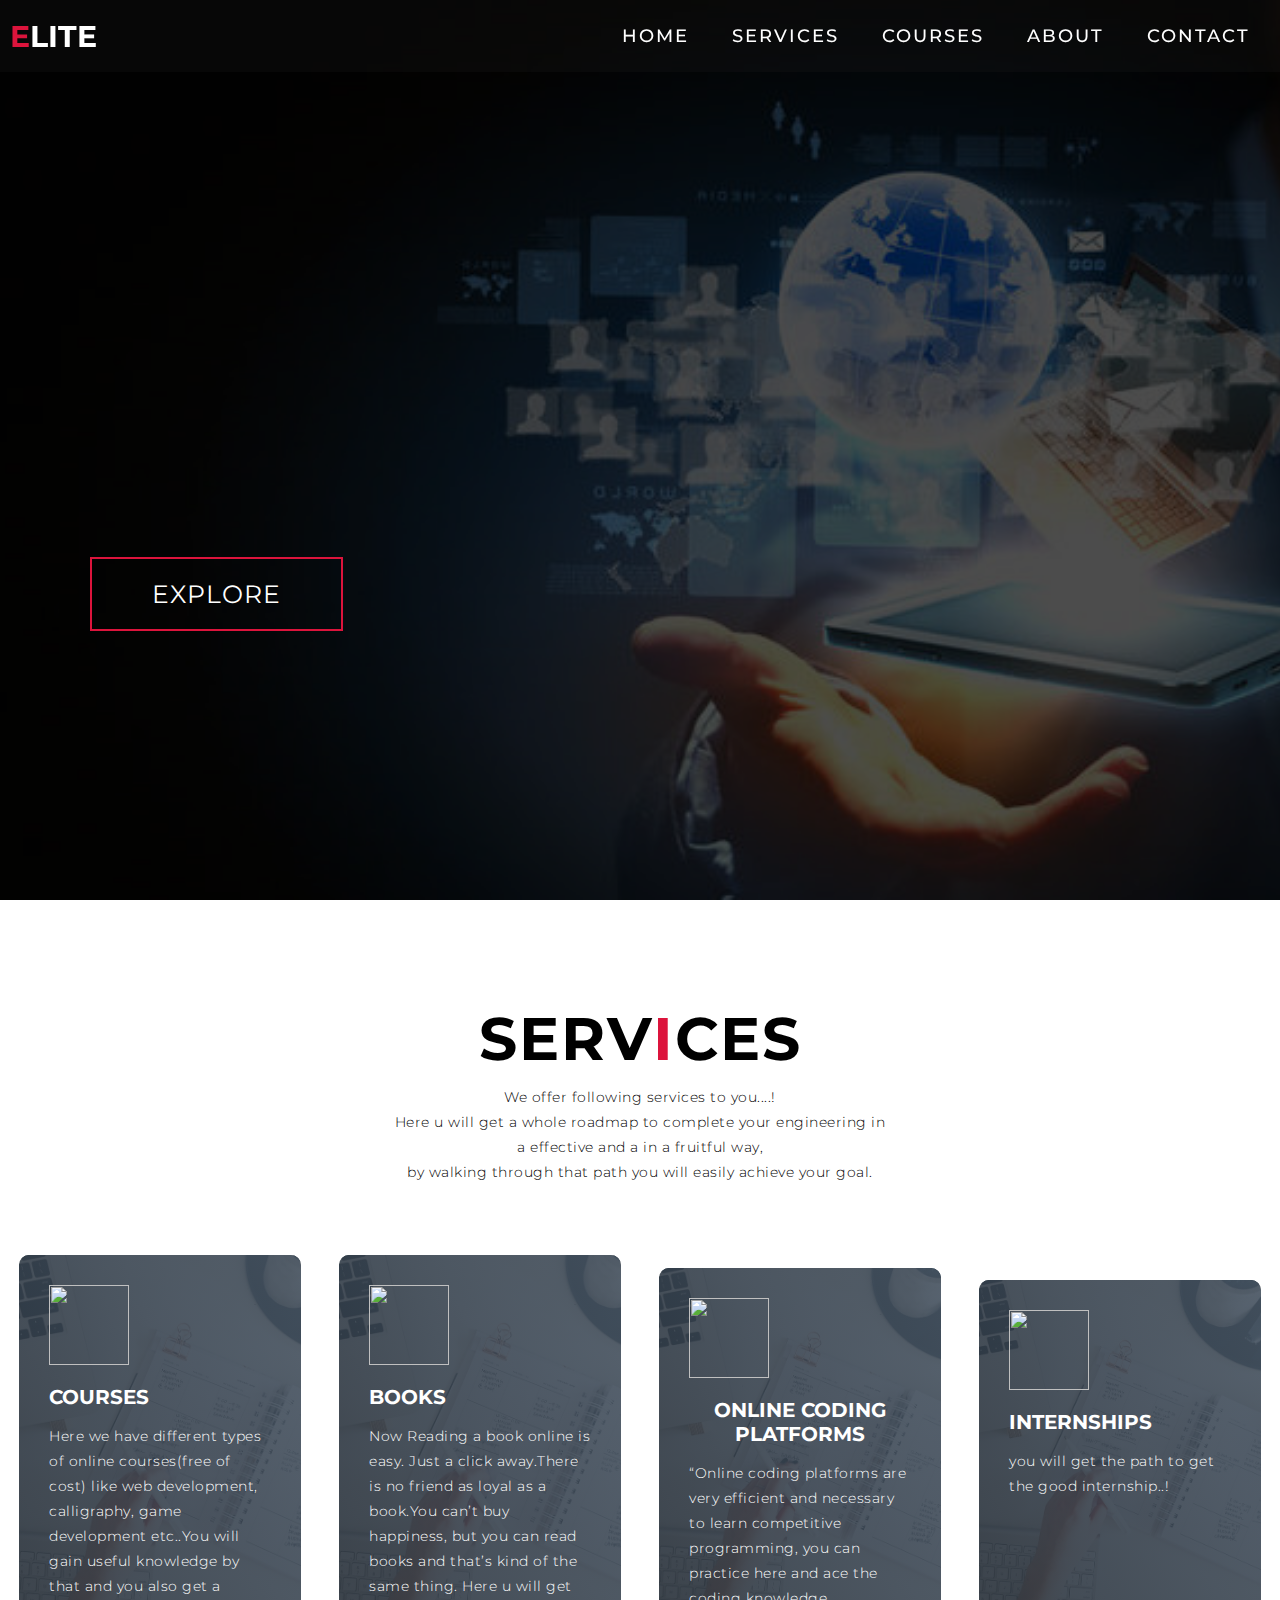
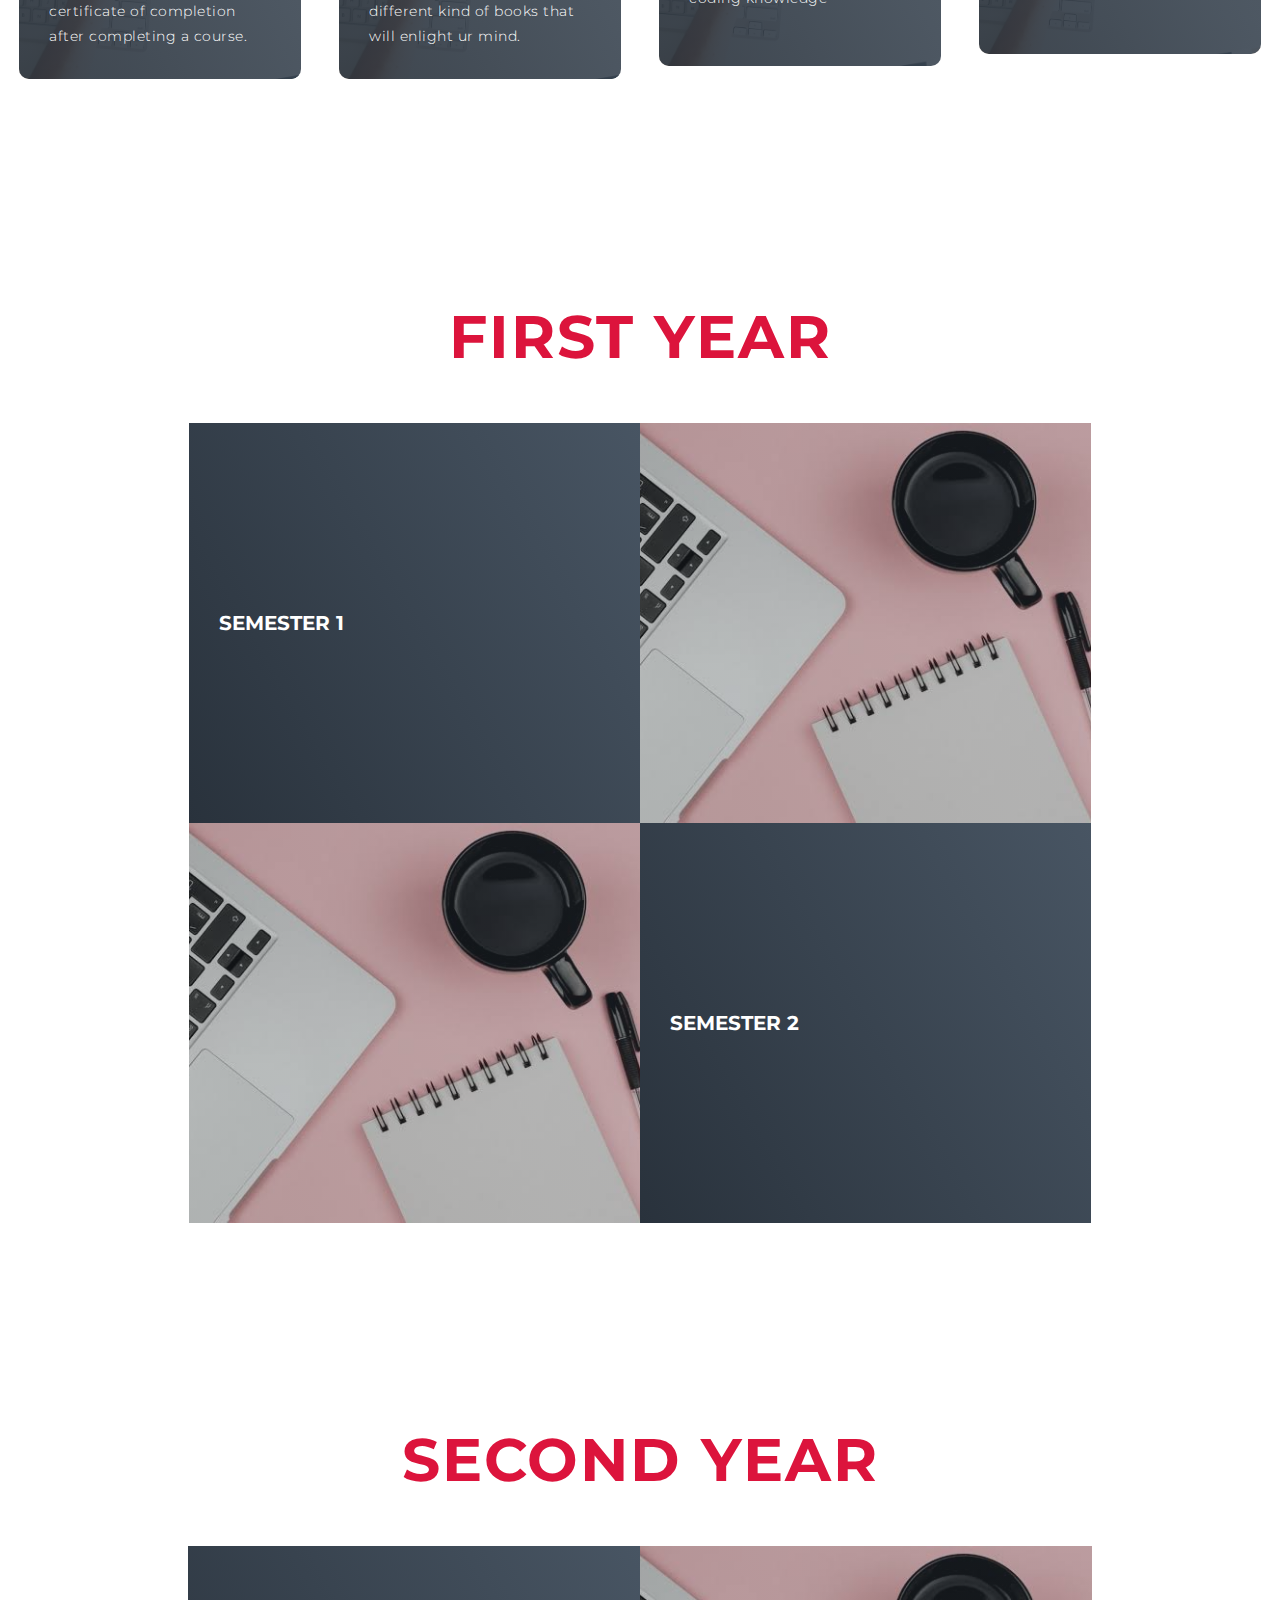
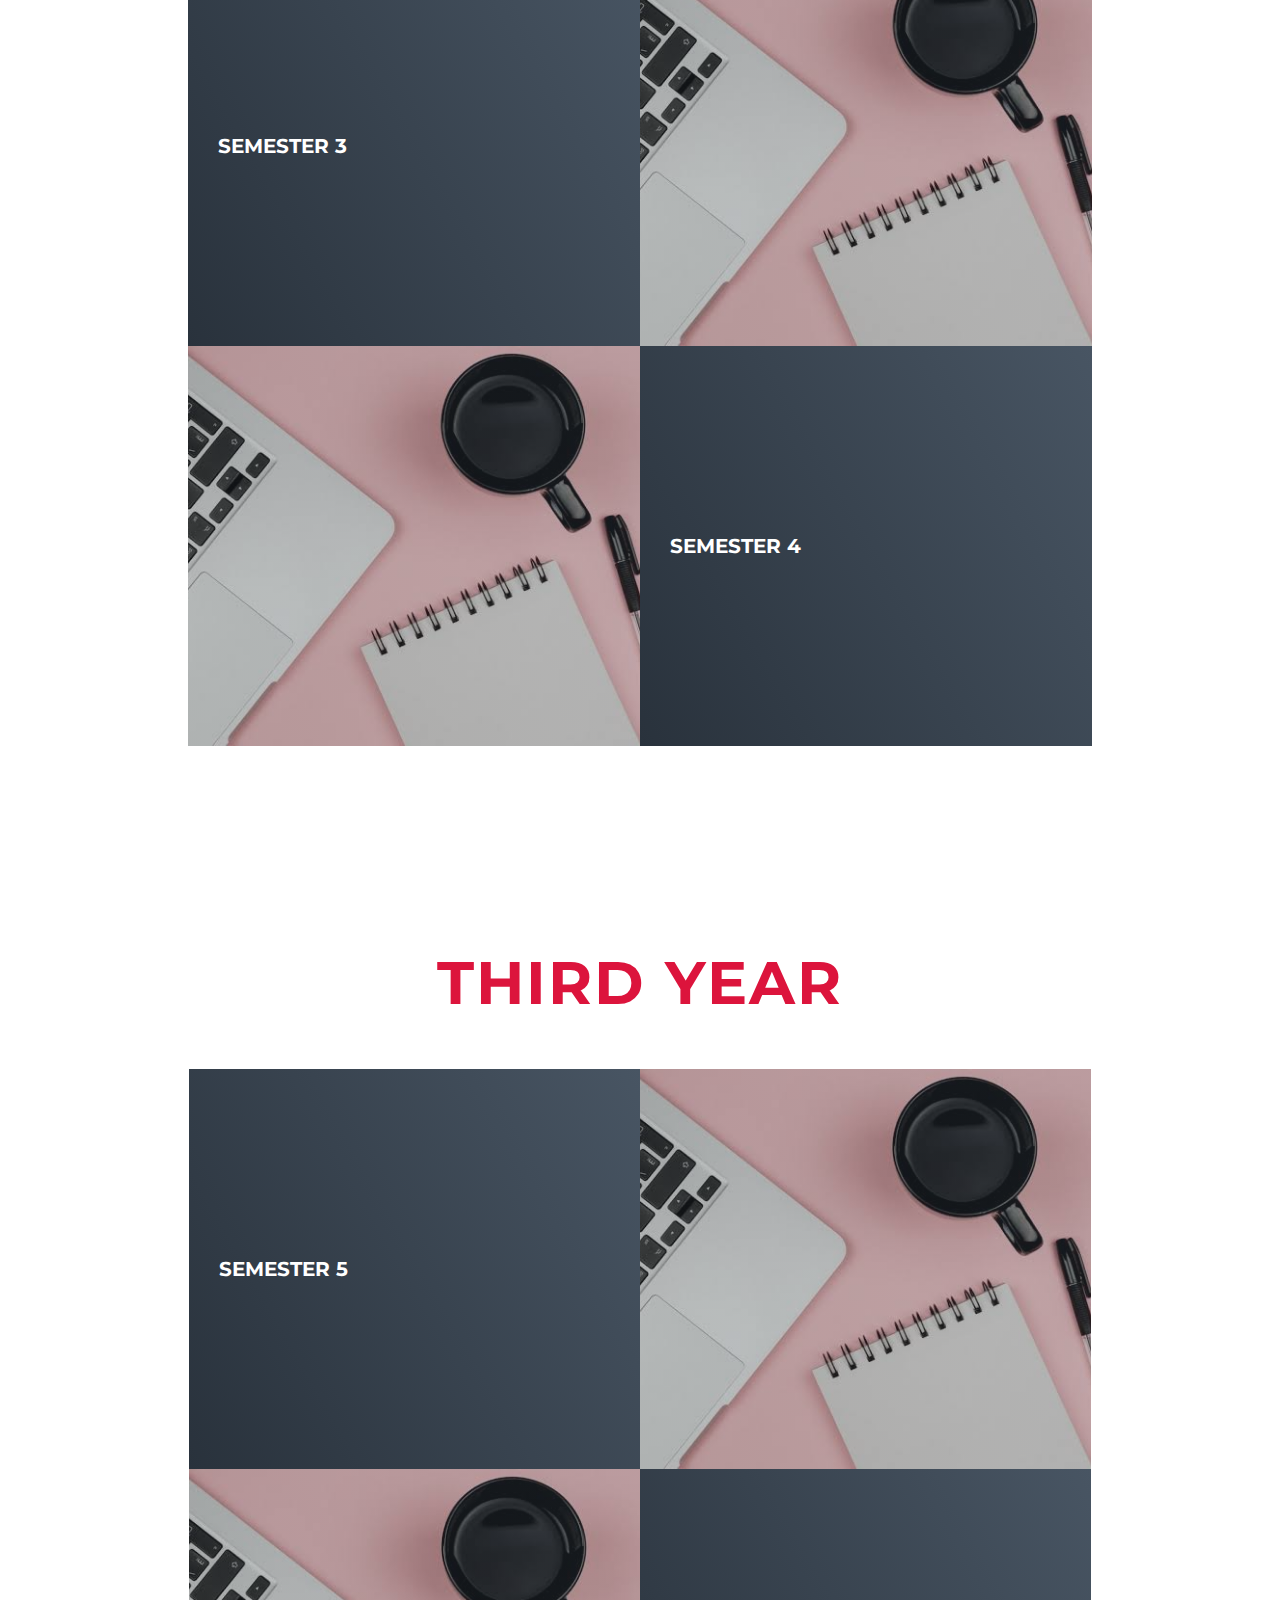
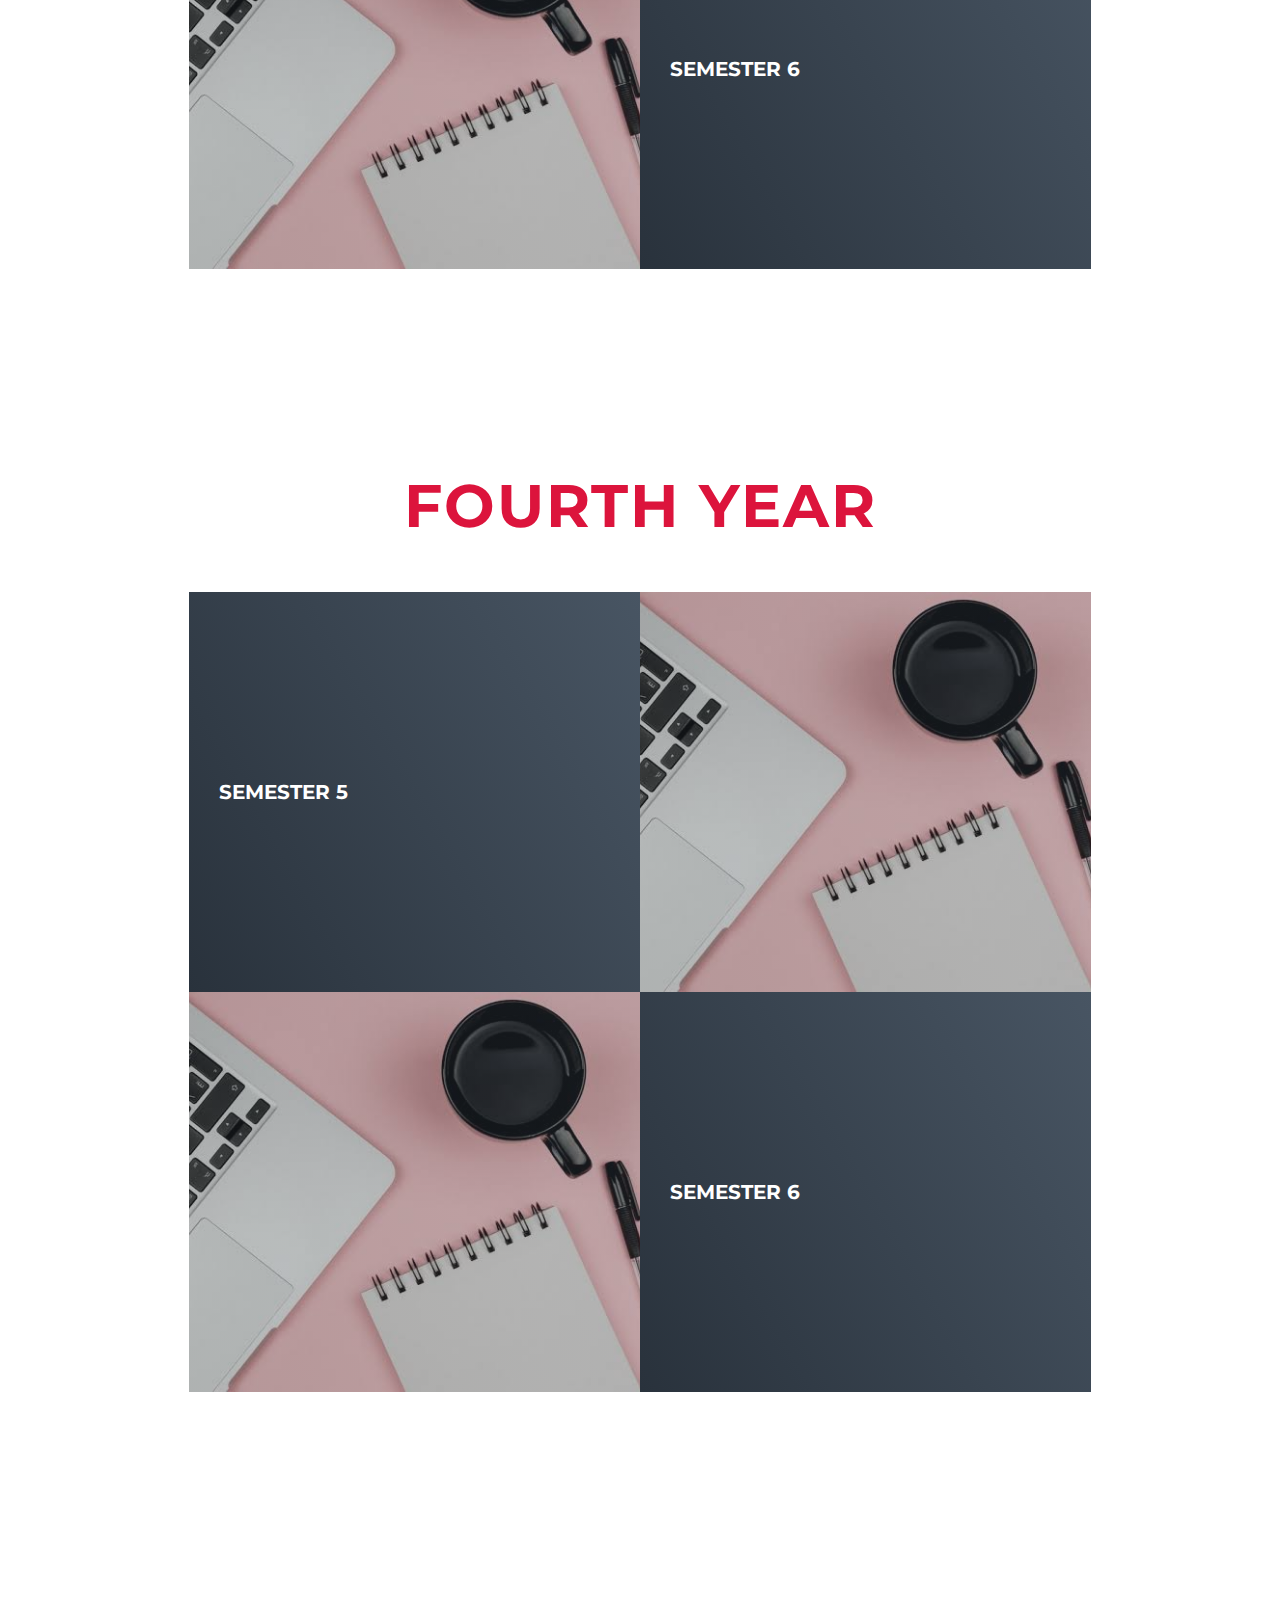
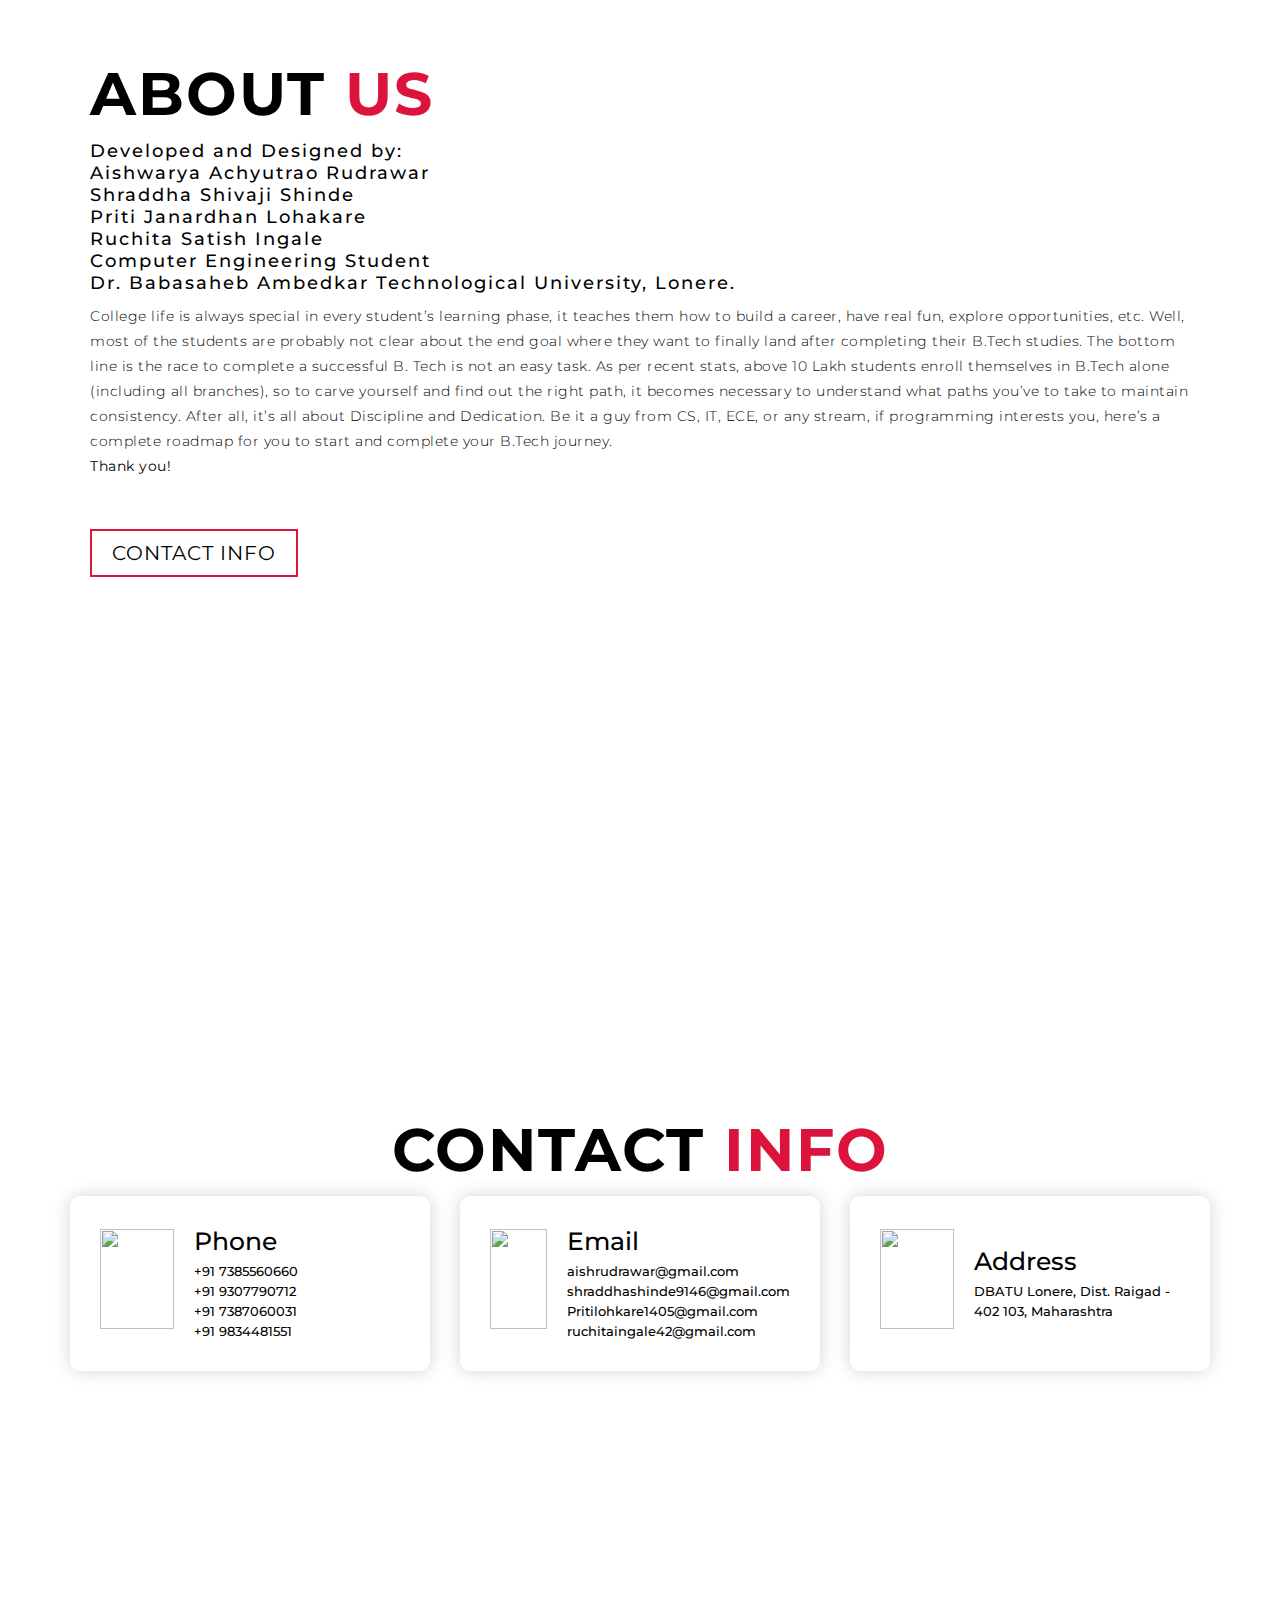
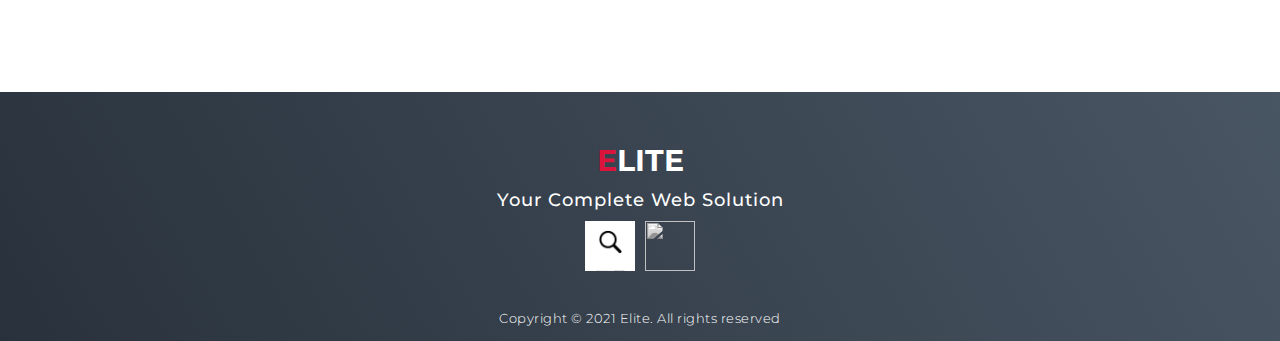
==== commit 03385ffd: "Merge pull request #6 from ShraddhaShinde03/patch-5" ====
--- a/index.html
+++ b/index.html
@@ -19,10 +19,11 @@
           <ul>
             <li><a href="#wellcome" data-after="Home">Home</a></li>
             <li><a href="#services" data-after="Service">Services</a></li>
-            <li><a href="#1styear" data-after="1styear">1st year</a></li>
+            <!-- <li><a href="#newspapers1" data-after="newspapers">1st year</a></li>
             <li><a href="#courses" data-after="courses">2nd year</a></li>
             <li><a href="#books" data-after="books">3rd year</a></li>
-            <li><a href="#newspapers" data-after="newspaper">4th year</a></li>
+            <li><a href="#newspapers" data-after="newspapaer">4th year</a></li> -->
+            <li><a href="#courses" data-after="courses">courses</a></li>
             <li><a href="#about" data-after="About">About</a></li>
             <li><a href="#contact" data-after="Contact">Contact</a></li>
           </ul>
@@ -81,9 +82,14 @@
   </section>
   <!-- End Service Section -->
   
-  <section id="1styear">
-    <div class="1styear container">
-      <div class="1styear-header">
+  
+  <!-- End 1st year -->
+  
+  
+  <!-- Courses Section -->
+  <section id="courses">
+    <div class="courses container">
+      <div class="courses-header">
         <h1 class="section-title"><span>FIRST YEAR</span></h1>
       </div>
       <div class="all-courses">
@@ -92,7 +98,7 @@
             <h1>SEMESTER 1</h1>
           </div>
           <div class="course-img">
-            <img src="./img/courses.jpeg" alt="img">
+            <img src="./img/courses.jpeg">
           </div>
         </div>
         <div class="course-item">
@@ -106,9 +112,7 @@
       </div>
     </div>
   </section>
-  <!-- End 1st year -->
-  
-  
+  <!-- End courses Section -->
   <!-- Courses Section -->
   <section id="courses">
     <div class="courses container">
@@ -138,26 +142,26 @@
   <!-- End courses Section -->
 
   <!-- Books Section -->
-  <section id="books">
-    <div class="books container">
-      <div class="books-header">
+  <section id="courses">
+    <div class="courses container">
+      <div class="courses-header">
         <h1 class="section-title"><span>THIRD YEAR</span></h1>
       </div>
-      <div class="all-books">
-        <div class="book-item">
-          <div class="book-info">
+      <div class="all-courses">
+        <div class="course-item">
+          <div class="course-info">
             <h1>SEMESTER 5</h1>
           </div>
-          <div class="book-img">
-            <img src="./img/img-1.png" alt="img">
-          </div>
-        </div>
-        <div class="book-item">
-          <div class="book-info">
+          <div class="course-img">
+            <img src="./img/courses.jpeg" alt="img">
+          </div>
+        </div>
+        <div class="course-item">
+          <div class="course-info">
             <h1>SEMESTER 6</h1>
           </div>
-          <div class="book-img">
-            <img src="./img/img-1.png" alt="img">
+          <div class="course-img">
+            <img src="./img/courses.jpeg" alt="img">
           </div>
         </div>
       </div>
@@ -167,26 +171,26 @@
 
 
   <!-- Newspapers Section -->
-  <section id="newspapers">
-    <div class="newspapers container">
-      <div class="newspapers-header">
-        <h1 class="section-title">FOURTH YEAR</span></h1>
-      </div>
-      <div class="all-newspapers">
-        <div class="newspaper-item">
-          <div class="newspaper-info">
-            <h1>SEMESTER 7</h1>
-          </div>
-          <div class="newspaper-img">
-            <img src="./img/newspaper.jpeg" alt="img">
-          </div>
-        </div>
-        <div class="newspaper-item">
-          <div class="newspaper-info">
-            <h1>SEMESTER 8</h1>
-          </div>
-          <div class="newspaper-img">
-            <img src="./img/newspaper.jpeg" alt="img">
+  <section id="courses">
+    <div class="courses container">
+      <div class="courses-header">
+        <h1 class="section-title"><span>FOURTH YEAR</span></h1>
+      </div>
+      <div class="all-courses">
+        <div class="course-item">
+          <div class="course-info">
+            <h1>SEMESTER 5</h1>
+          </div>
+          <div class="course-img">
+            <img src="./img/courses.jpeg" alt="img">
+          </div>
+        </div>
+        <div class="course-item">
+          <div class="course-info">
+            <h1>SEMESTER 6</h1>
+          </div>
+          <div class="course-img">
+            <img src="./img/courses.jpeg" alt="img">
           </div>
         </div>
       </div>
--- a/css/style.css
+++ b/css/style.css
@@ -326,7 +326,7 @@
 }
 /* End Services Section */
 
-/* courses section */
+
 #courses .courses {
 	flex-direction: column;
 	max-width: 1200px;
@@ -406,6 +406,90 @@
 	padding: 10px;
 	margin-left: 43%;
 }
+
+
+/* courses section */
+#courses .courses {
+	flex-direction: column;
+	max-width: 1200px;
+	margin: 0 auto;
+	padding: 100px 0;
+}
+#courses .courses-header h1 {
+	margin-bottom: 50px;
+}
+#courses .all-courses {
+	display: flex;
+	align-items: center;
+	justify-content: center;
+	flex-direction: column;
+}
+#courses .course-item {
+	display: flex;
+	align-items: center;
+	justify-content: center;
+	flex-direction: column;
+	width: 80%;
+	margin: 20px auto;
+	overflow: hidden;
+	border-radius: 10px;
+}
+#courses .course-info {
+	padding: 30px;
+	flex-basis: 50%;
+	height: 100%;
+	display: flex;
+	align-items: flex-start;
+	justify-content: center;
+	flex-direction: column;
+	background-image: linear-gradient(60deg, #29323c 0%, #485563 100%);
+	color: white;
+}
+#courses .course-info a{
+	font-size: 4rem;
+	font-weight: 500;
+	color: #ffffff;
+}
+#courses .course-info h2 {
+	font-size: 1.8rem;
+	font-weight: 500;
+	margin-top: 10px;
+}
+#courses .course-info p {
+	color: white;
+}
+#courses .course-img {
+	flex-basis: 50%;
+	height: 300px;
+	overflow: hidden;
+	position: relative;
+}
+#courses .course-img:after {
+	content: '';
+	position: absolute;
+	left: 0;
+	top: 0;
+	height: 100%;
+	width: 100%;
+	background-image: linear-gradient(60deg, #29323c 0%, #485563 100%);
+	opacity: .3;
+}
+#courses .course-img img {
+	transition: .3s ease transform;
+}
+#courses .course-item:hover .course-img img {
+	transform: scale(1.1);
+}
+/* End courses section */
+
+#a{
+    background-color: rgb(10, 214, 10);
+    font-size: 20px;
+	padding: 10px;
+	margin-left: 43%;
+}
+
+
 
 /* books section */
 #books .books {
@@ -786,6 +870,9 @@
 	#books .all-books .book-info {
 		height: 100%;
 	}
+	#books .all-books .book-info h1{
+		color: white;
+	}
 	#books .all-books .book-img {
 		height: 100%;
 	}
@@ -806,6 +893,9 @@
 	}
 	#newspapers .all-newspapers .newspaper-info {
 		height: 100%;
+	}
+	#newspapers .all-newspapers .newspaper-info h1{
+		color: white;
 	}
 	#newspapers .all-newspapers .newspaper-img {
 		height: 100%;
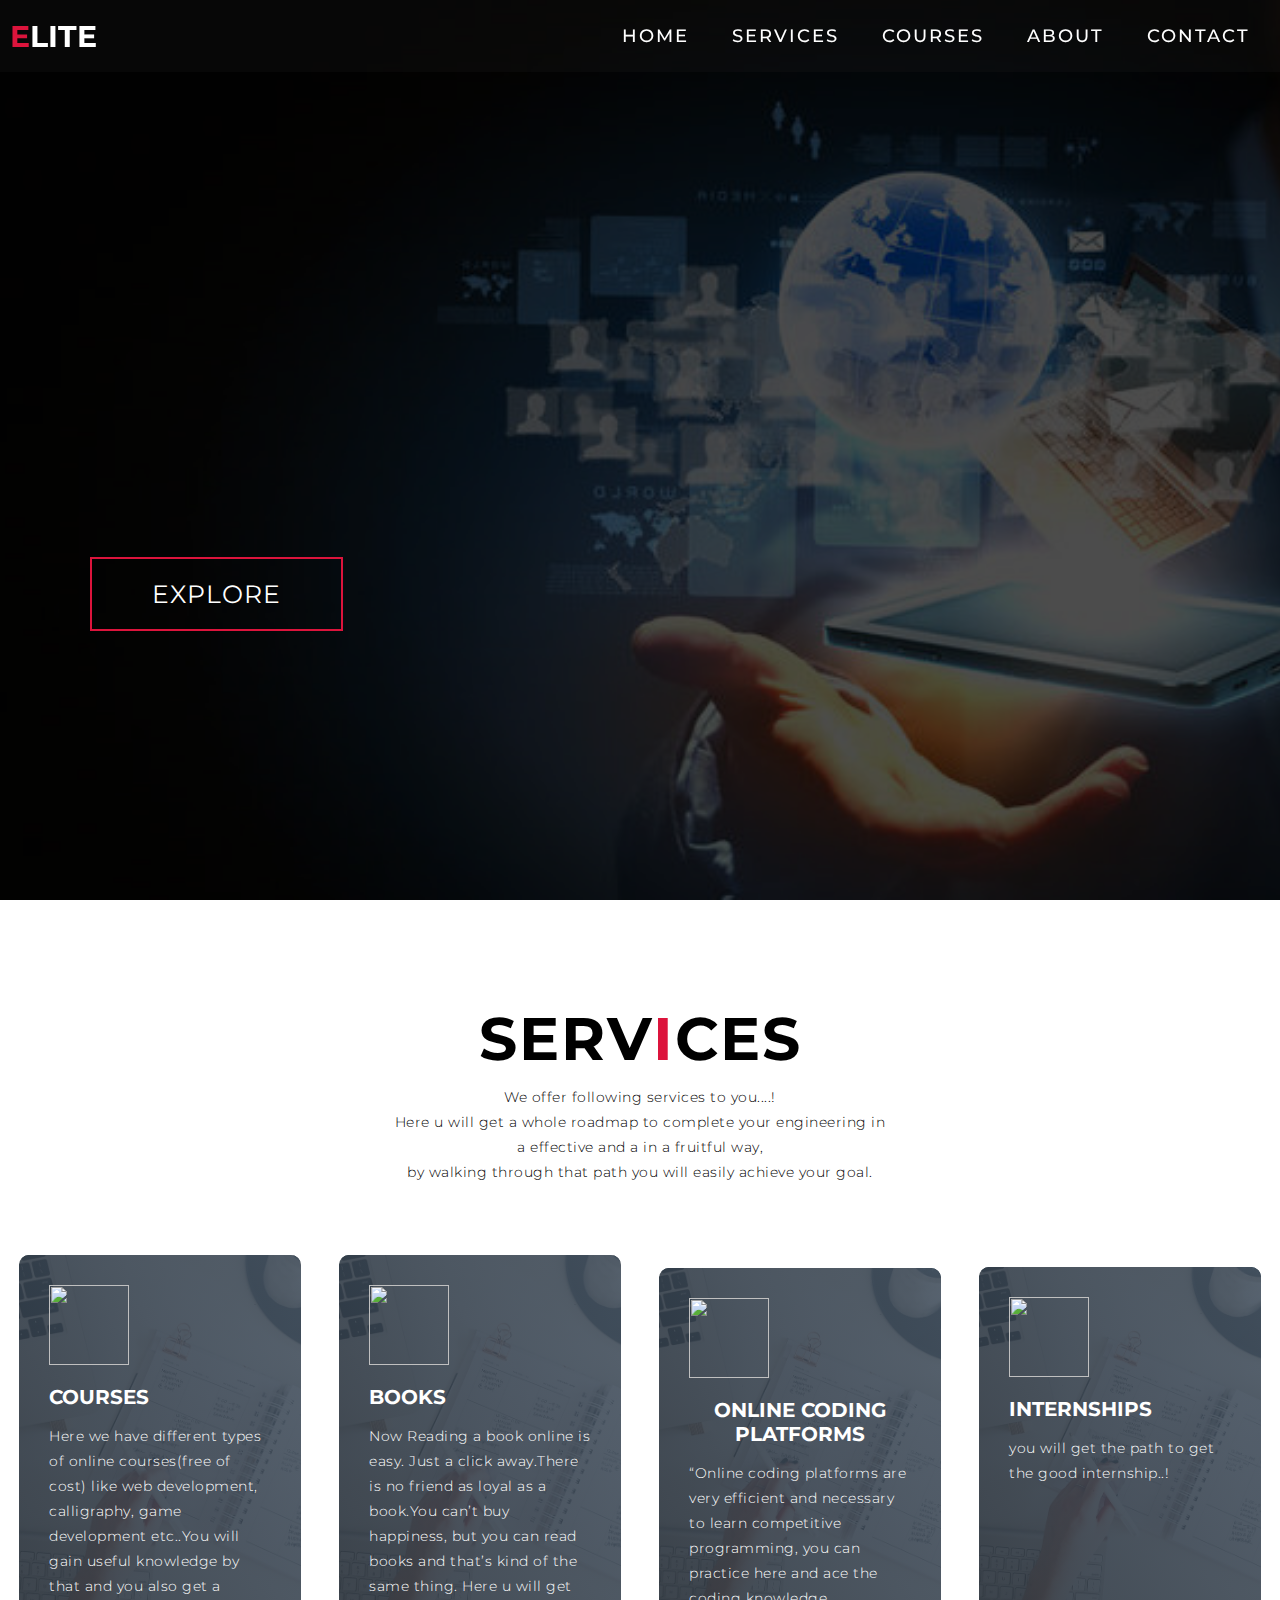
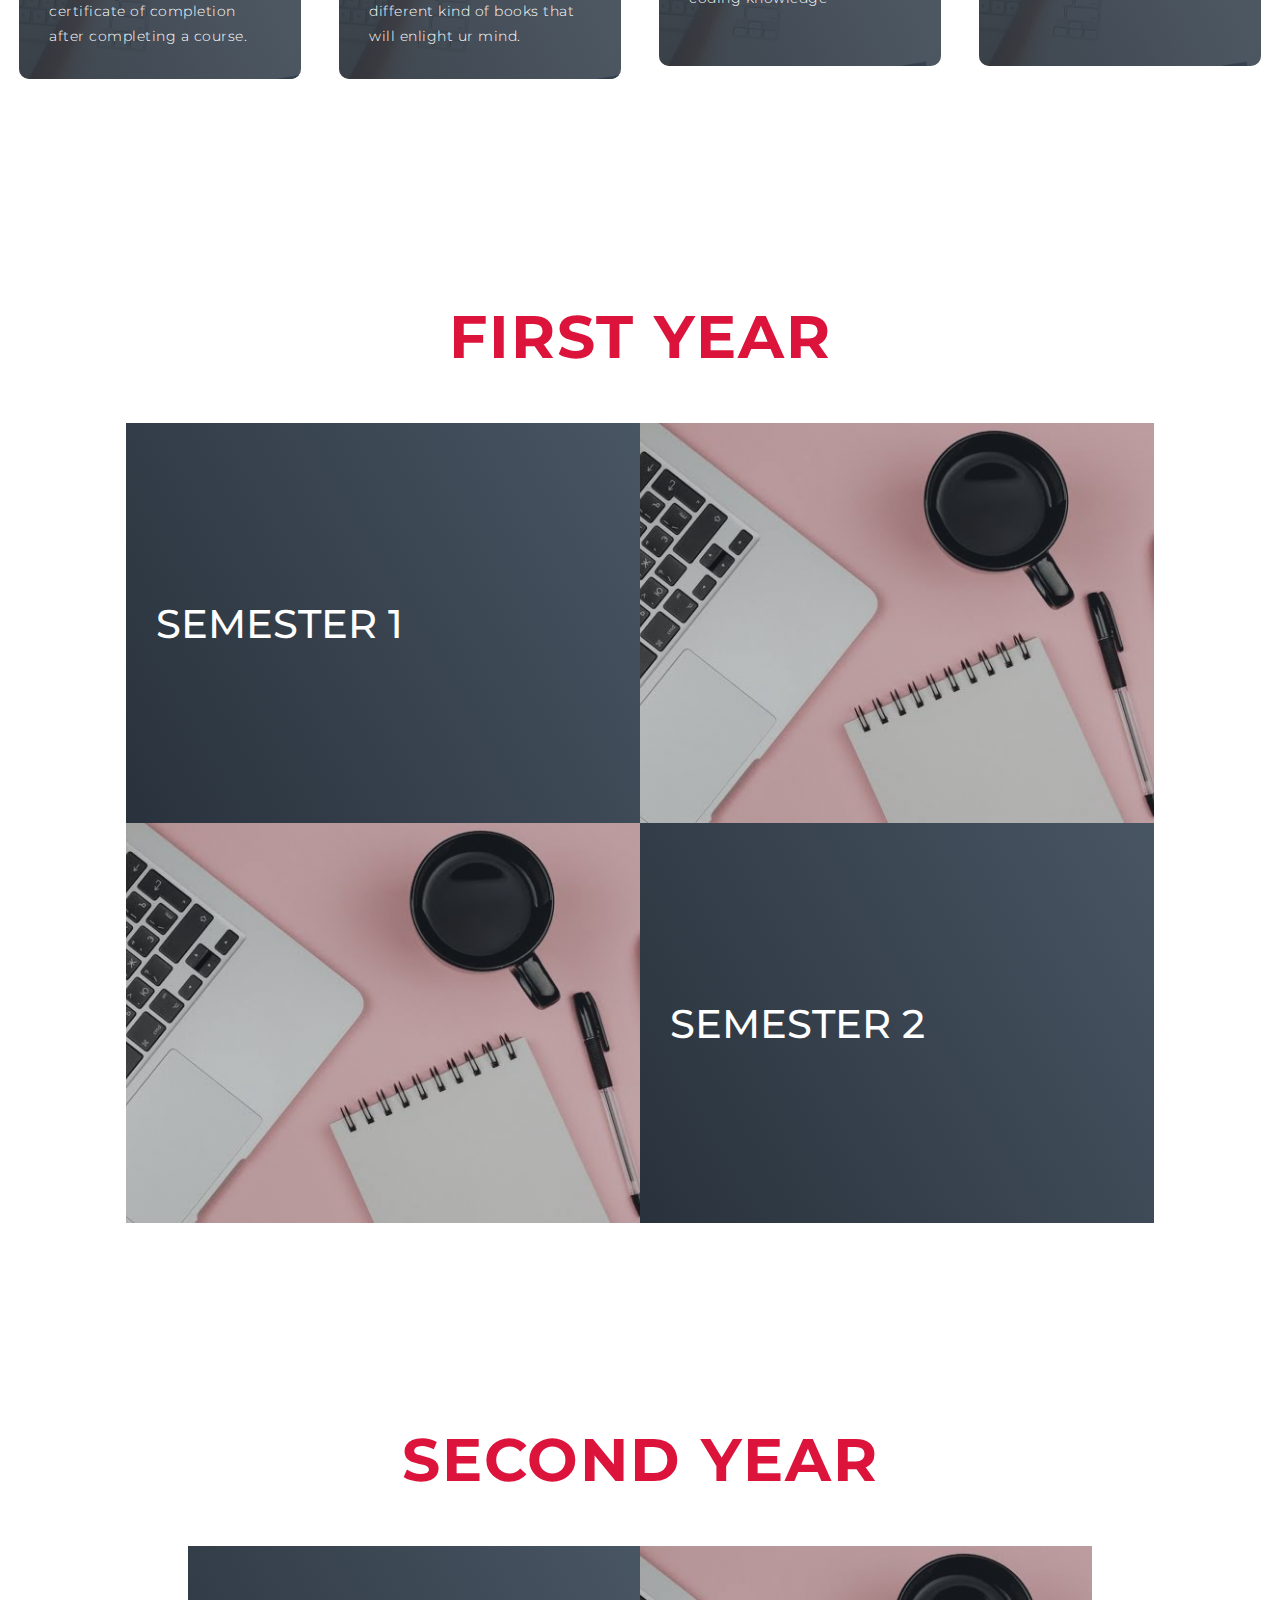
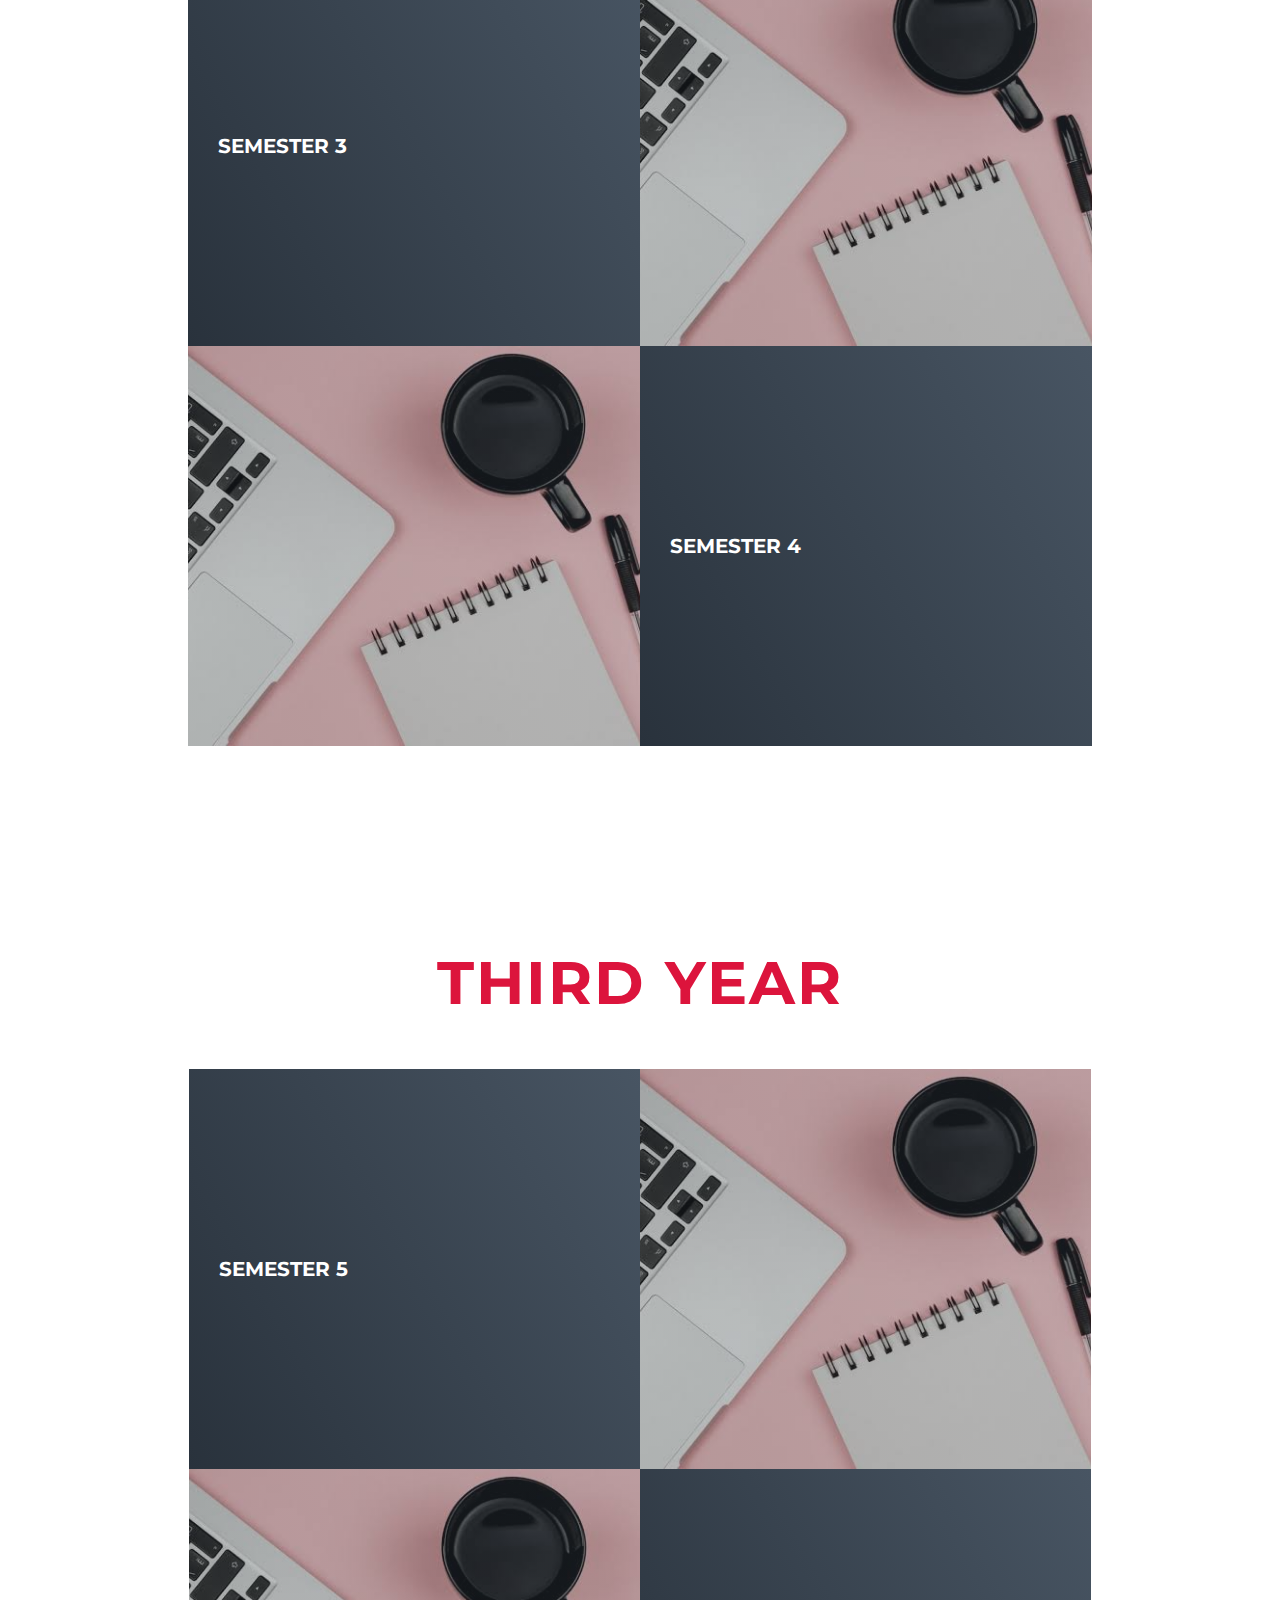
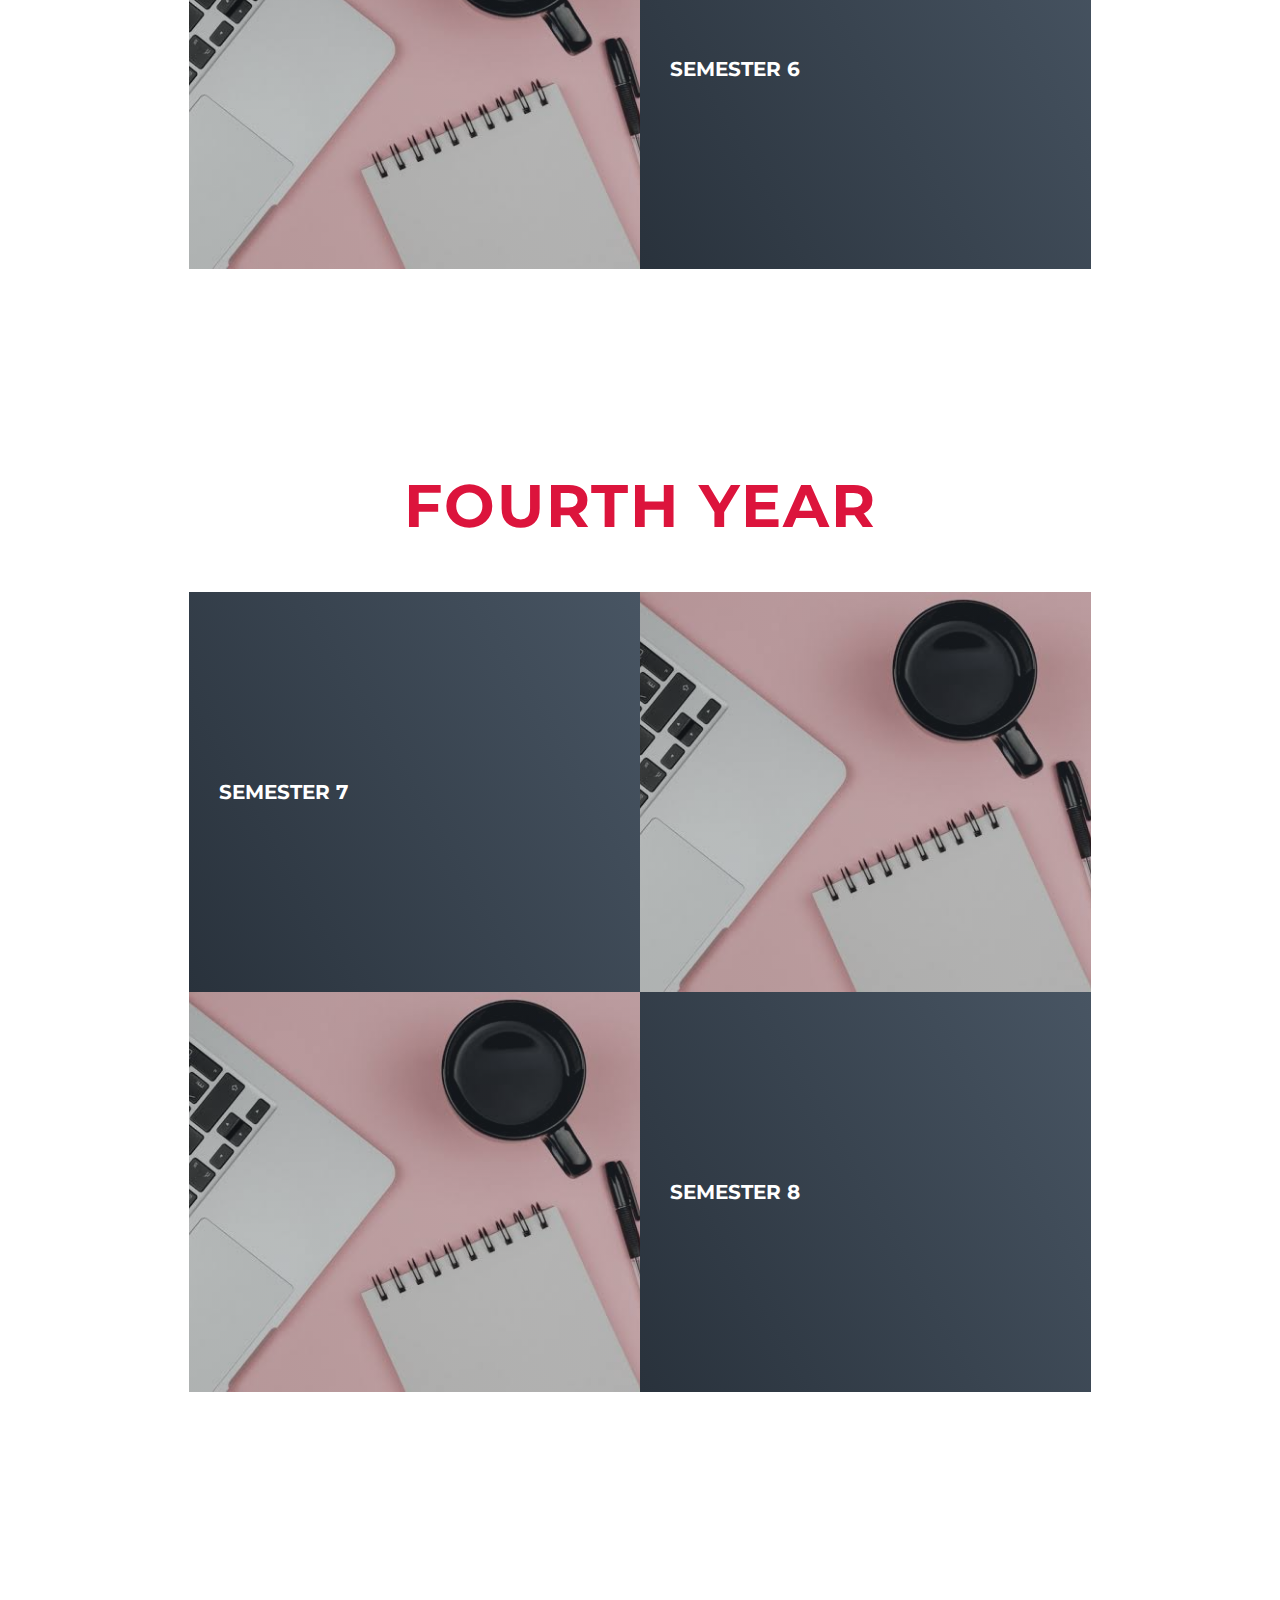
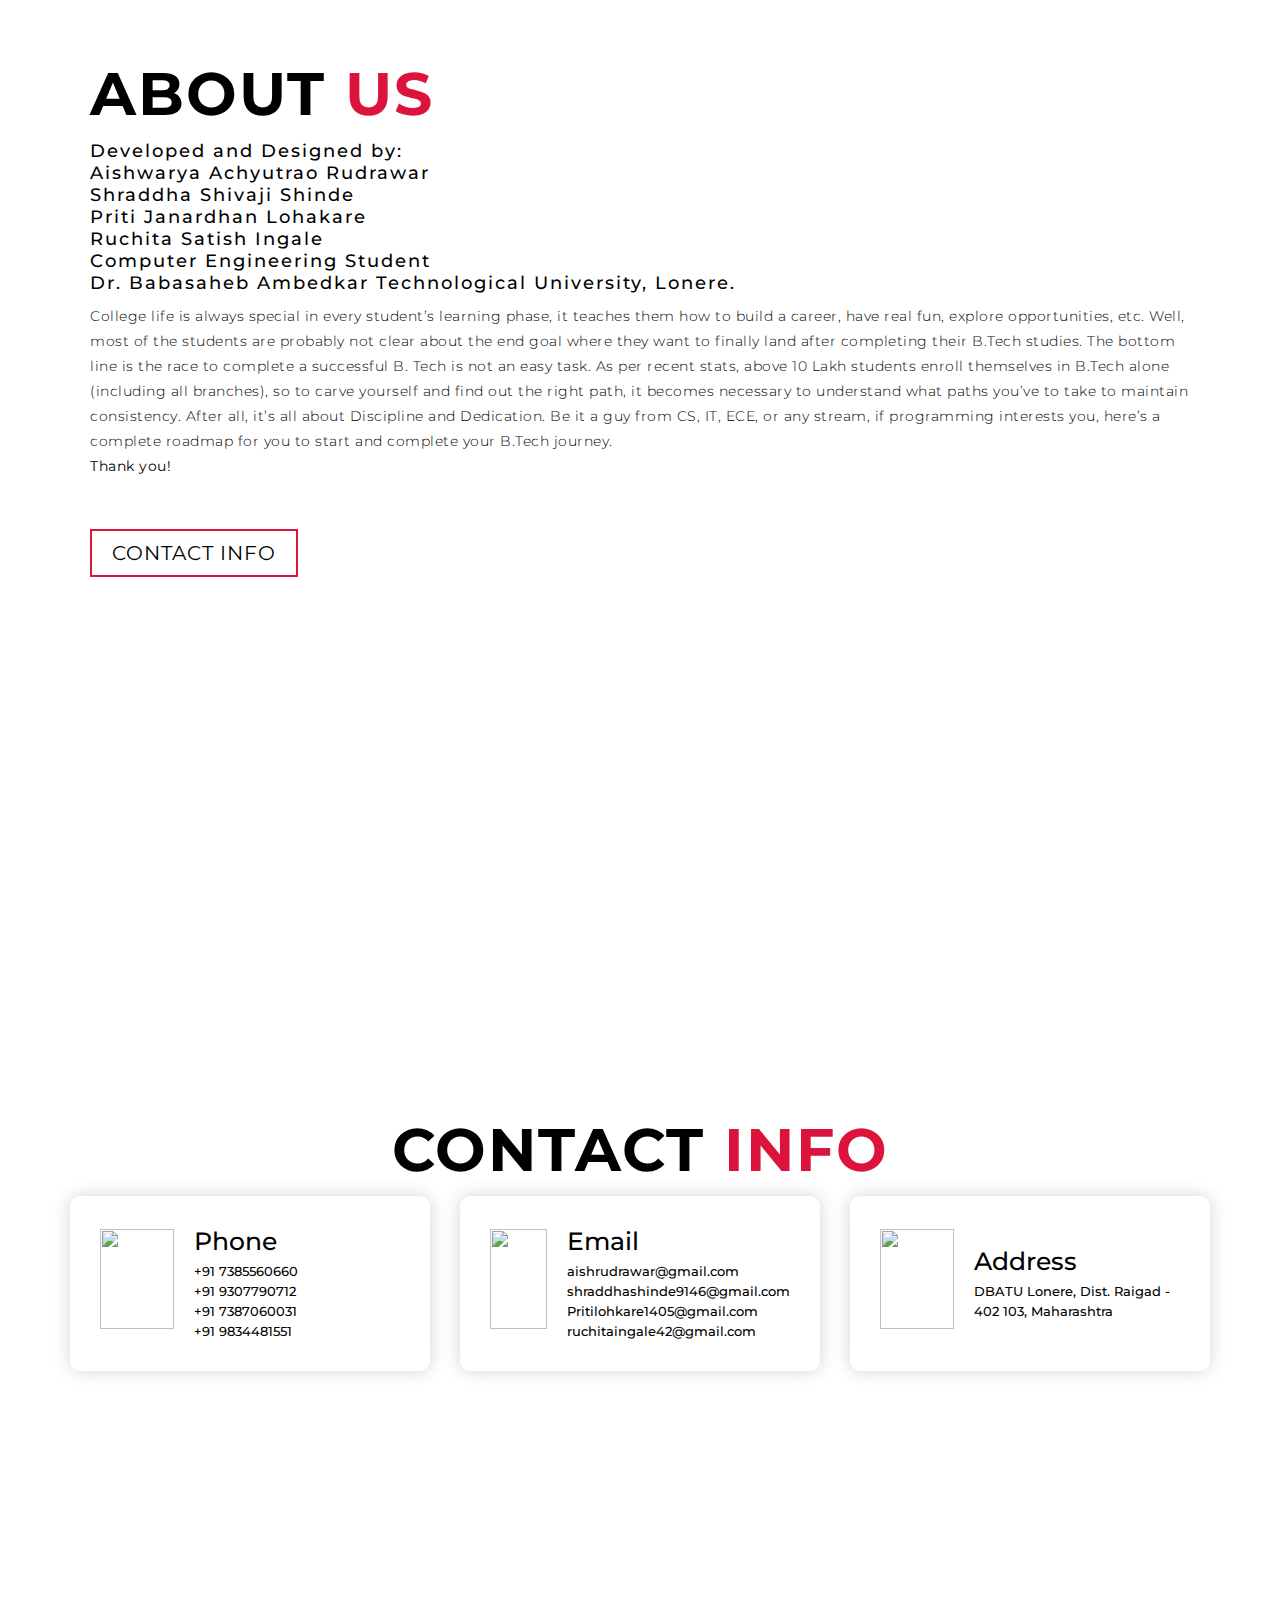
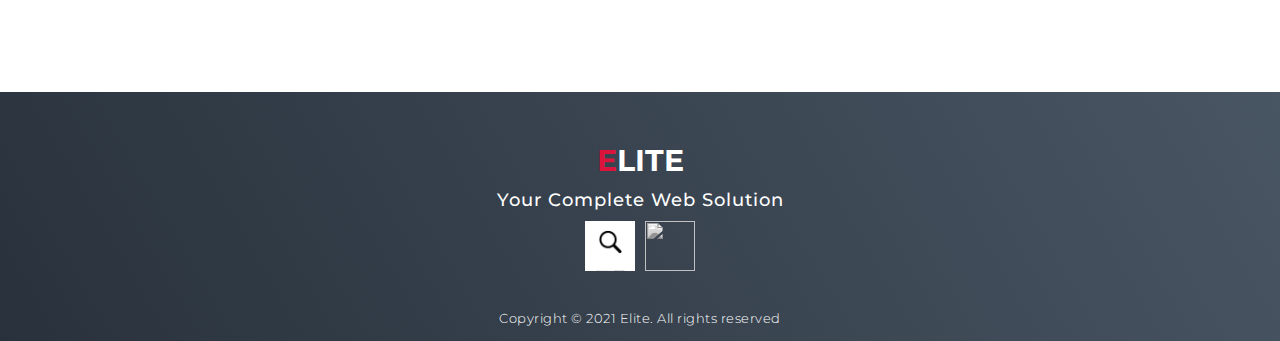
==== commit 48759035: "Update index.html" ====
--- a/index.html
+++ b/index.html
@@ -75,7 +75,7 @@
         <div class="service-item">
           <div class="icon"><img src="https://img.icons8.com/bubbles/100/000000/services.png"/></div>
           <h2>Internships</h2>
-          <p>you will get the path to get the good internship..!<br><br><br><br><br><br></p>
+          <p>you will get the path to get the good internship..!<br><br><br><br><br><br><br></p>
         </div>
       </div>
     </div>
@@ -95,7 +95,7 @@
       <div class="all-courses">
         <div class="course-item">
           <div class="course-info">
-            <h1>SEMESTER 1</h1>
+            <a href="./listOfCourse.html" style="list-style-type: NONE; color:white;">SEMESTER 1</a>
           </div>
           <div class="course-img">
             <img src="./img/courses.jpeg">
@@ -103,7 +103,7 @@
         </div>
         <div class="course-item">
           <div class="course-info">
-            <h1>SEMESTER 2</h1>
+            <a href="./listOfCourse.html" style="list-style-type: NONE; color:white;">SEMESTER 2</a>
           </div>
           <div class="course-img">
             <img src="./img/courses.jpeg" alt="img">
@@ -113,6 +113,7 @@
     </div>
   </section>
   <!-- End courses Section -->
+  
   <!-- Courses Section -->
   <section id="courses">
     <div class="courses container">
@@ -179,15 +180,15 @@
       <div class="all-courses">
         <div class="course-item">
           <div class="course-info">
-            <h1>SEMESTER 5</h1>
-          </div>
-          <div class="course-img">
-            <img src="./img/courses.jpeg" alt="img">
-          </div>
-        </div>
-        <div class="course-item">
-          <div class="course-info">
-            <h1>SEMESTER 6</h1>
+            <h1>SEMESTER 7</h1>
+          </div>
+          <div class="course-img">
+            <img src="./img/courses.jpeg" alt="img">
+          </div>
+        </div>
+        <div class="course-item">
+          <div class="course-info">
+            <h1>SEMESTER 8</h1>
           </div>
           <div class="course-img">
             <img src="./img/courses.jpeg" alt="img">
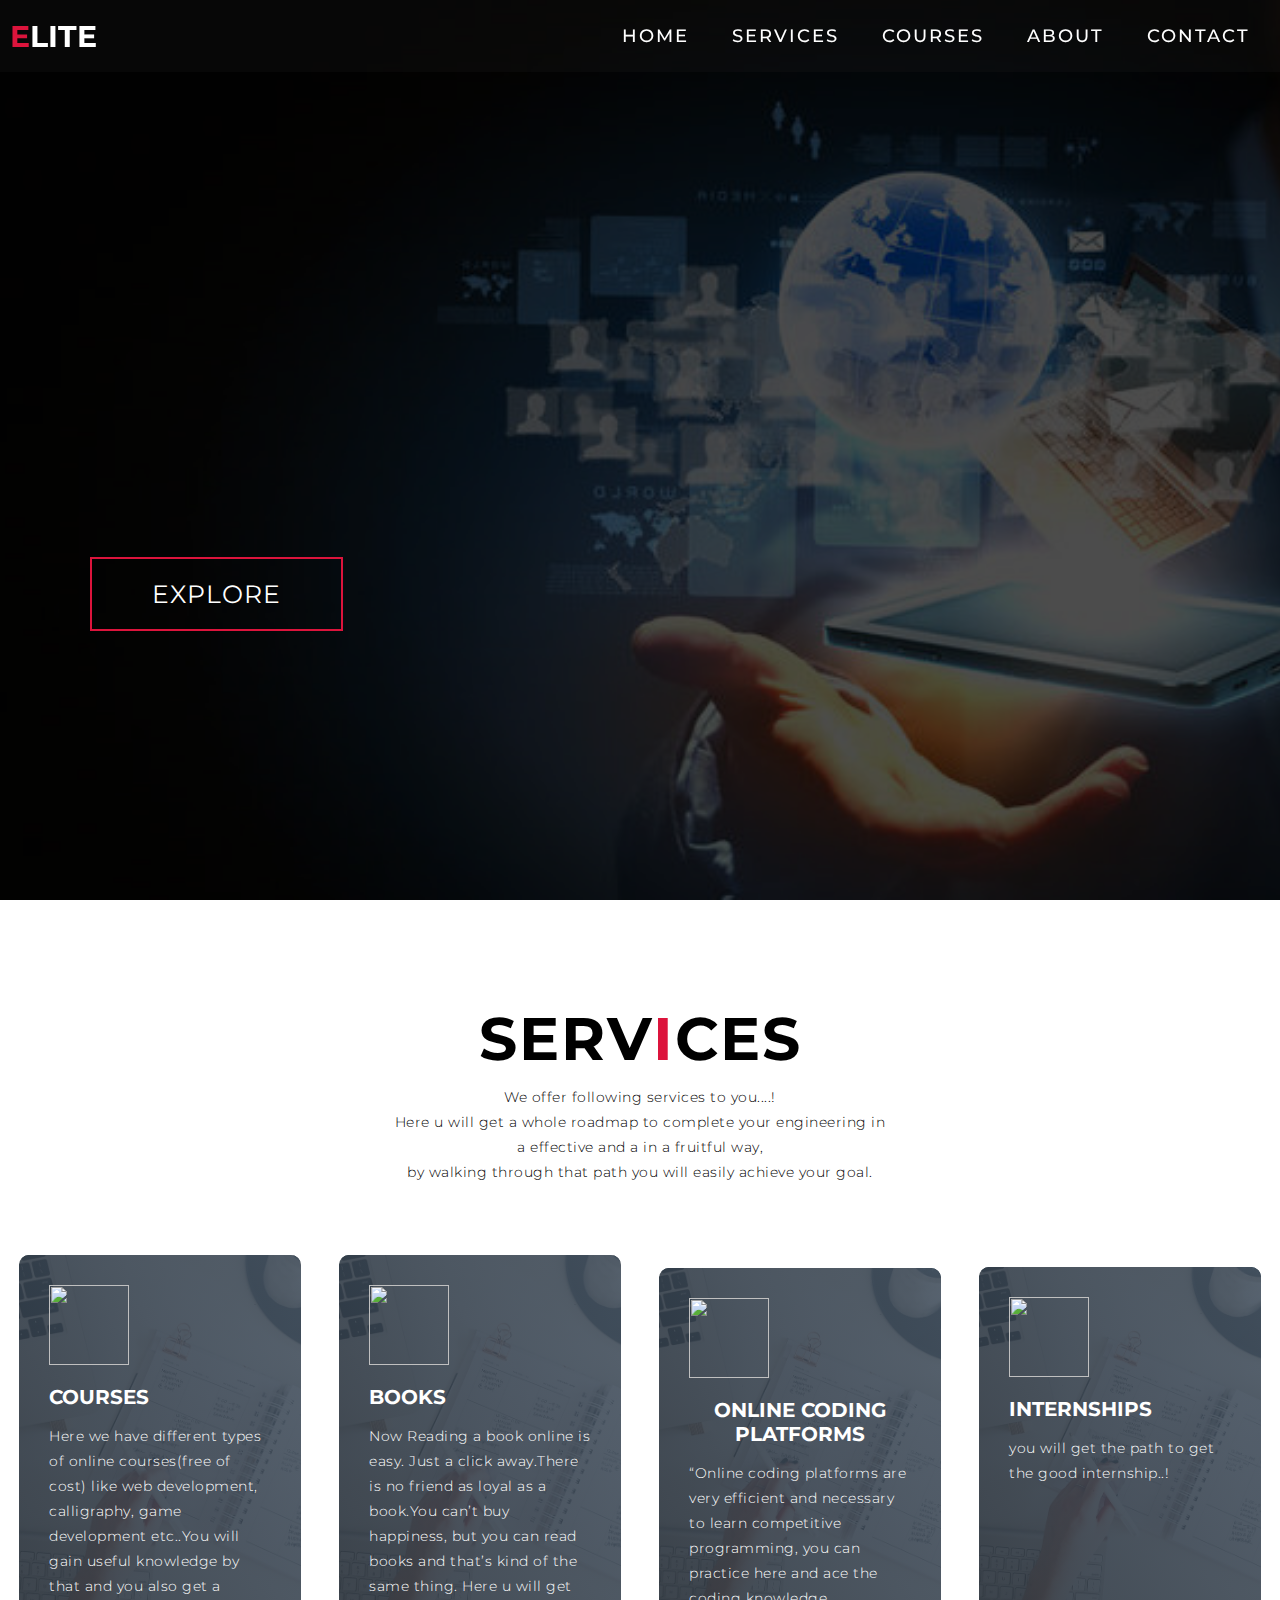
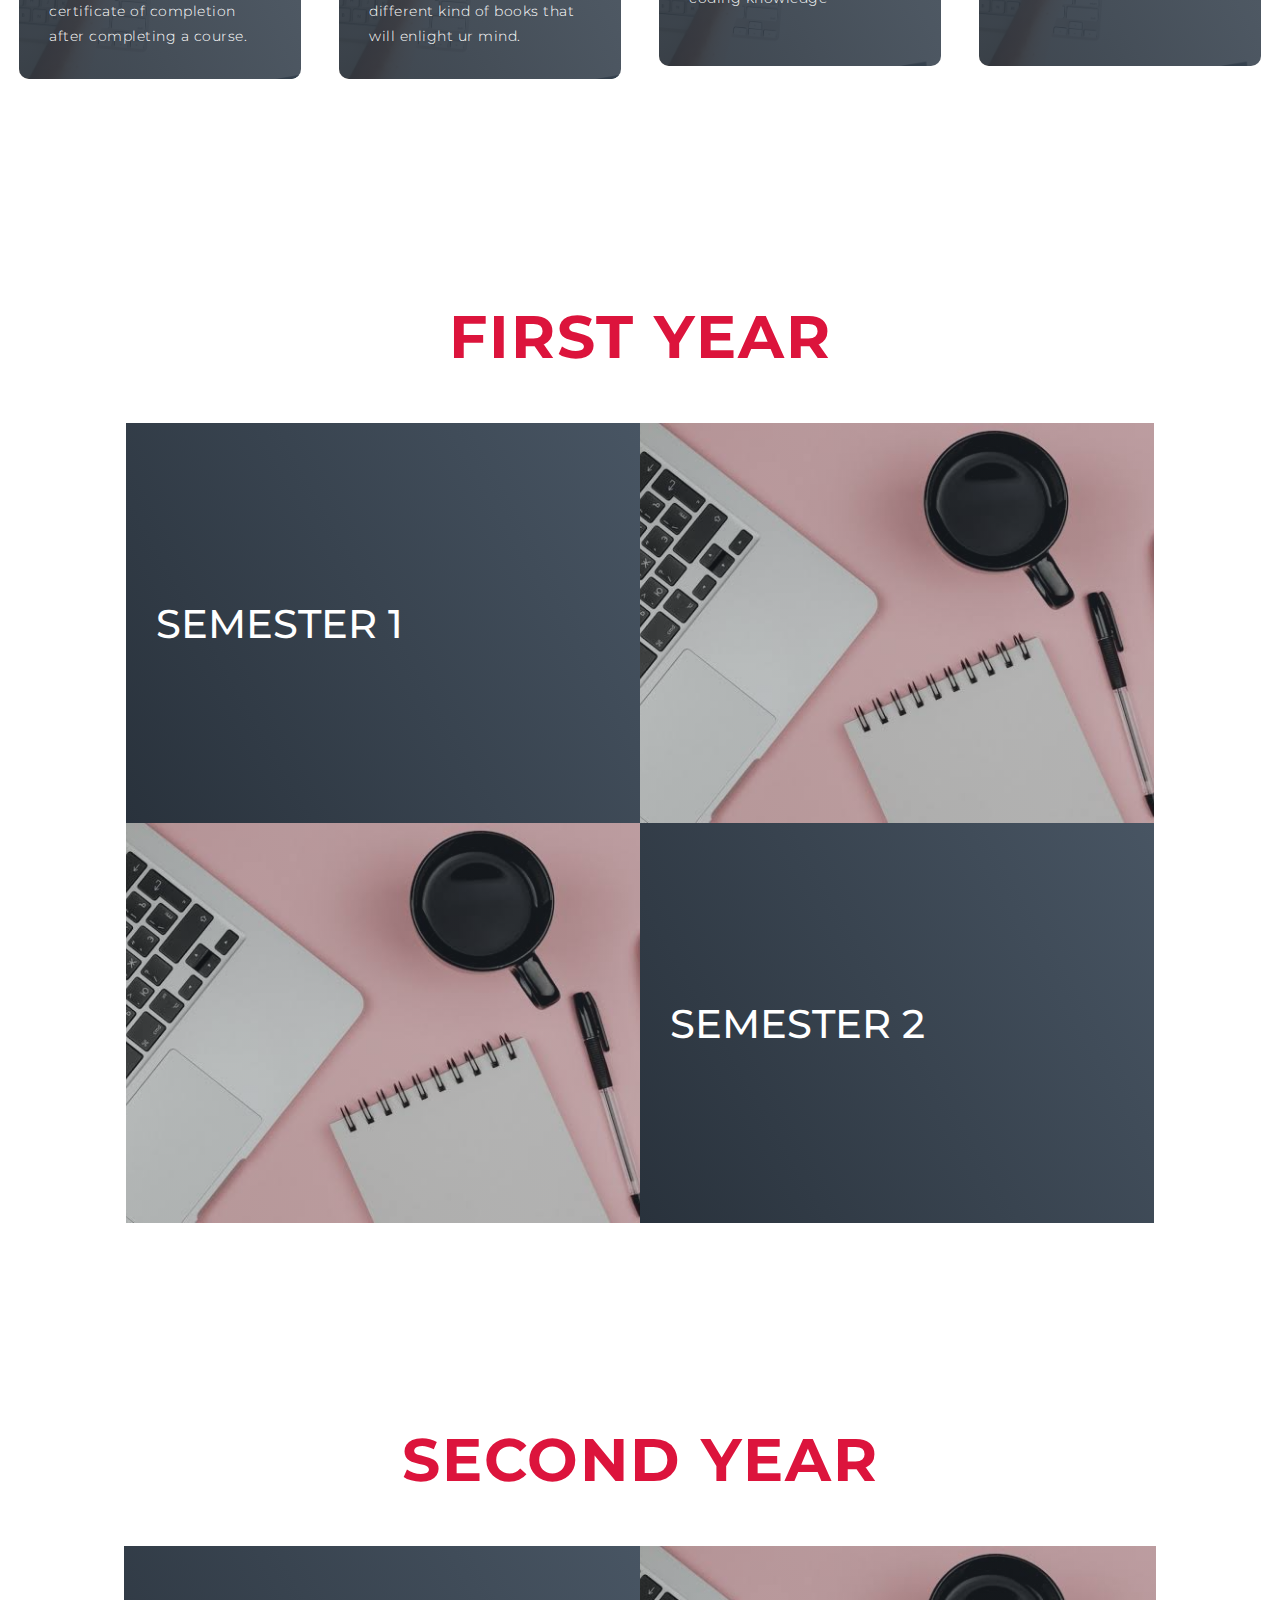
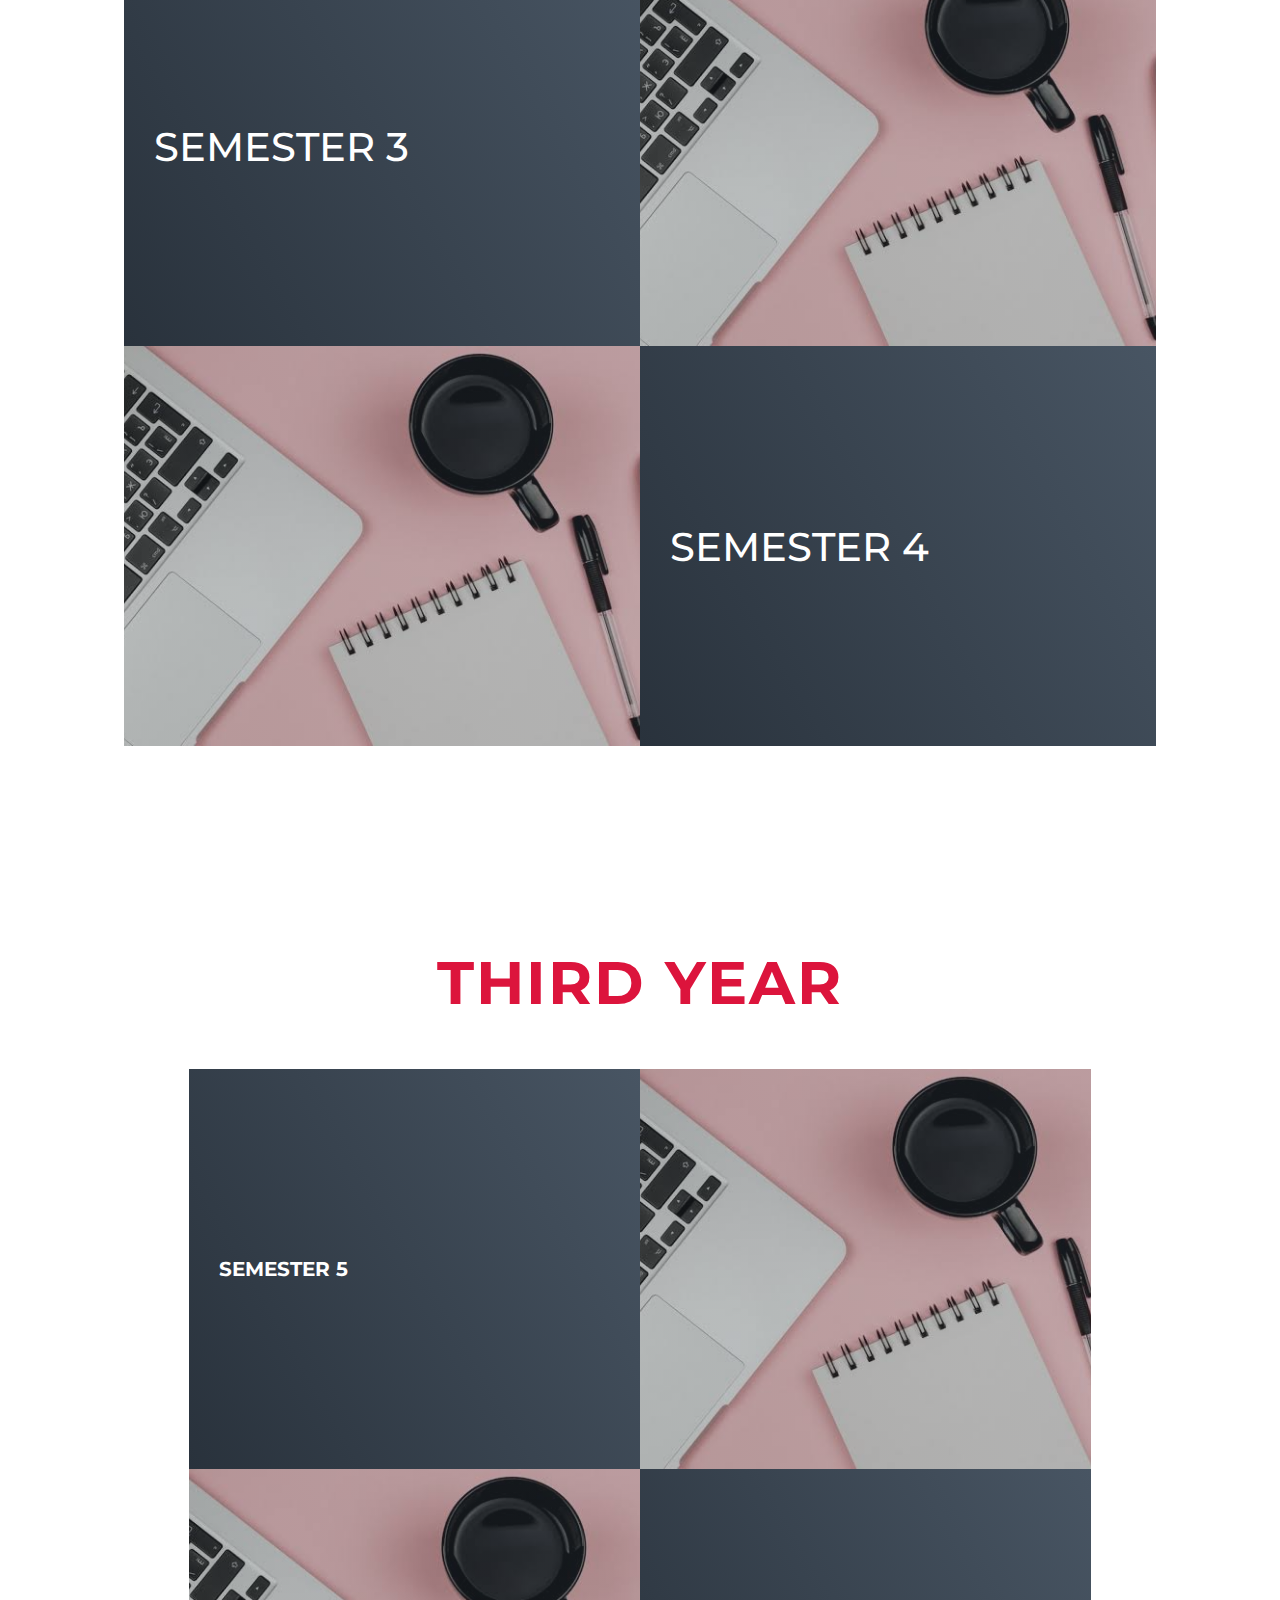
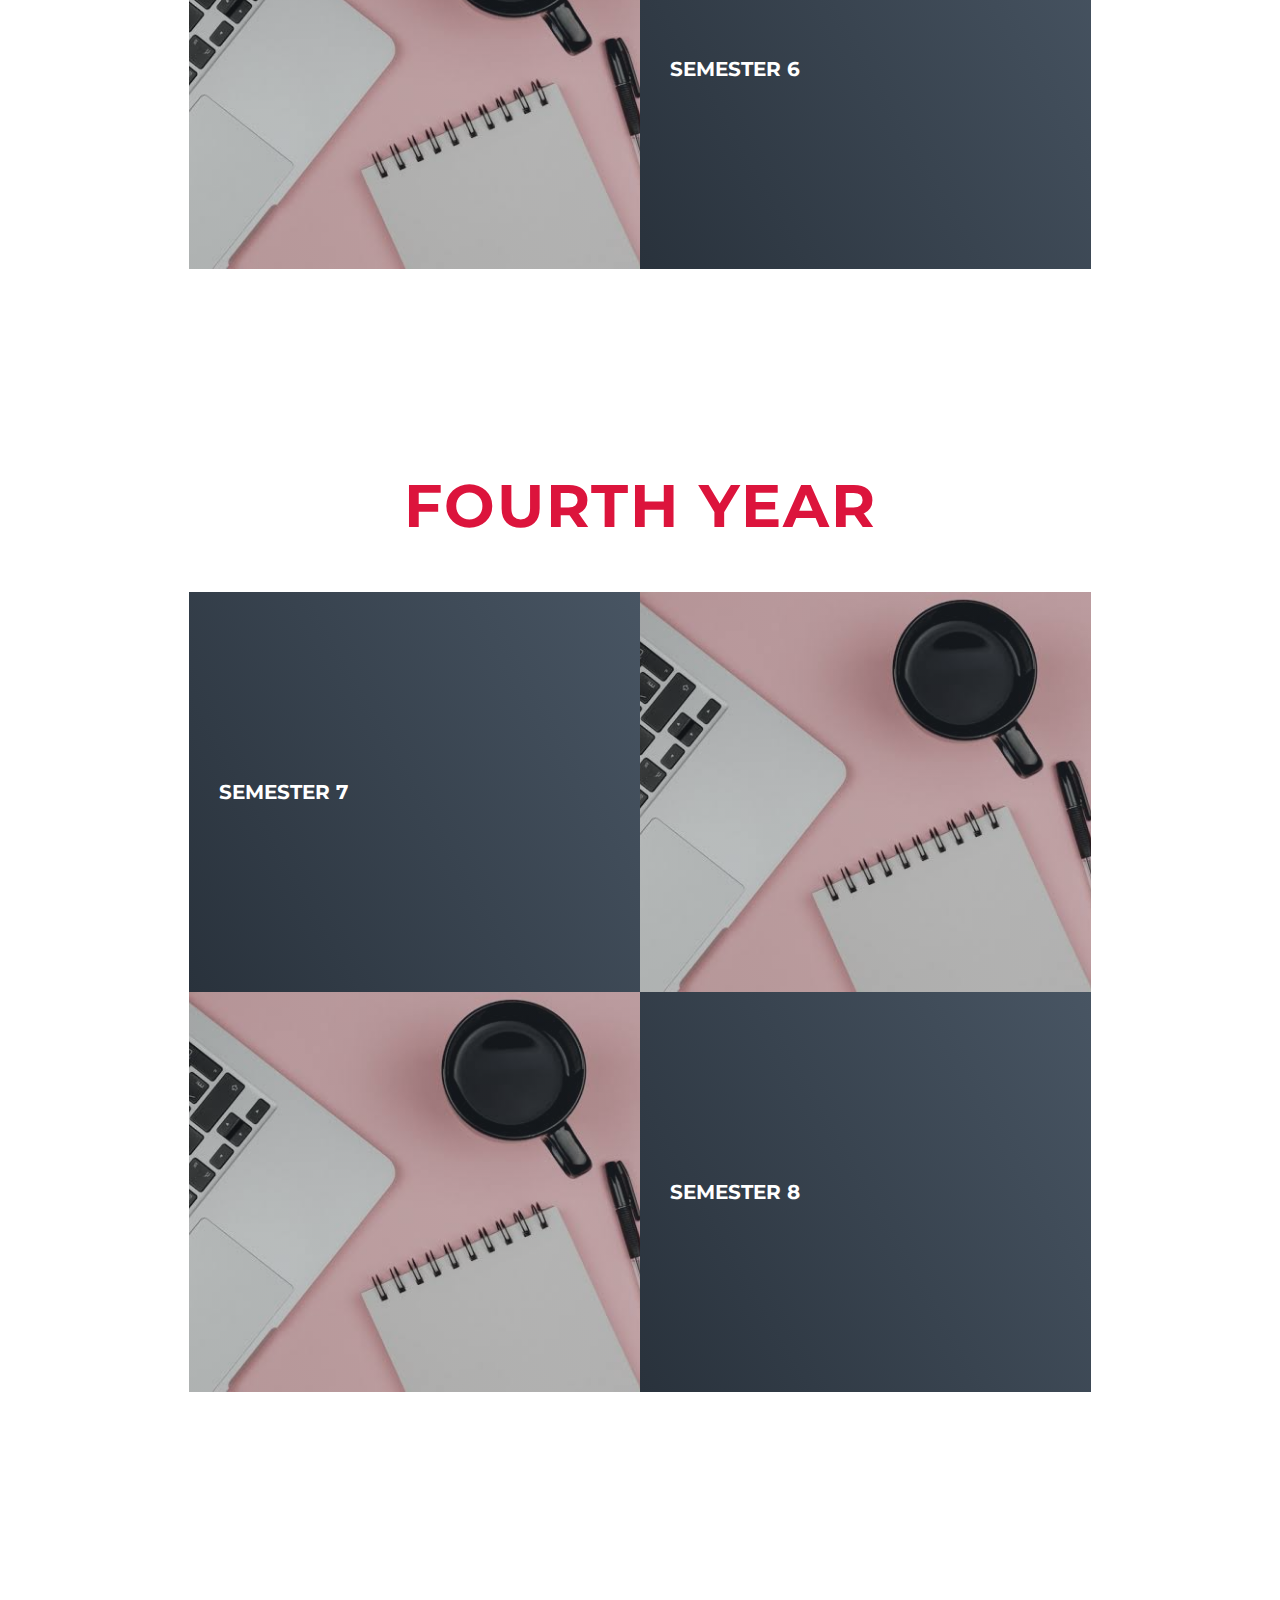
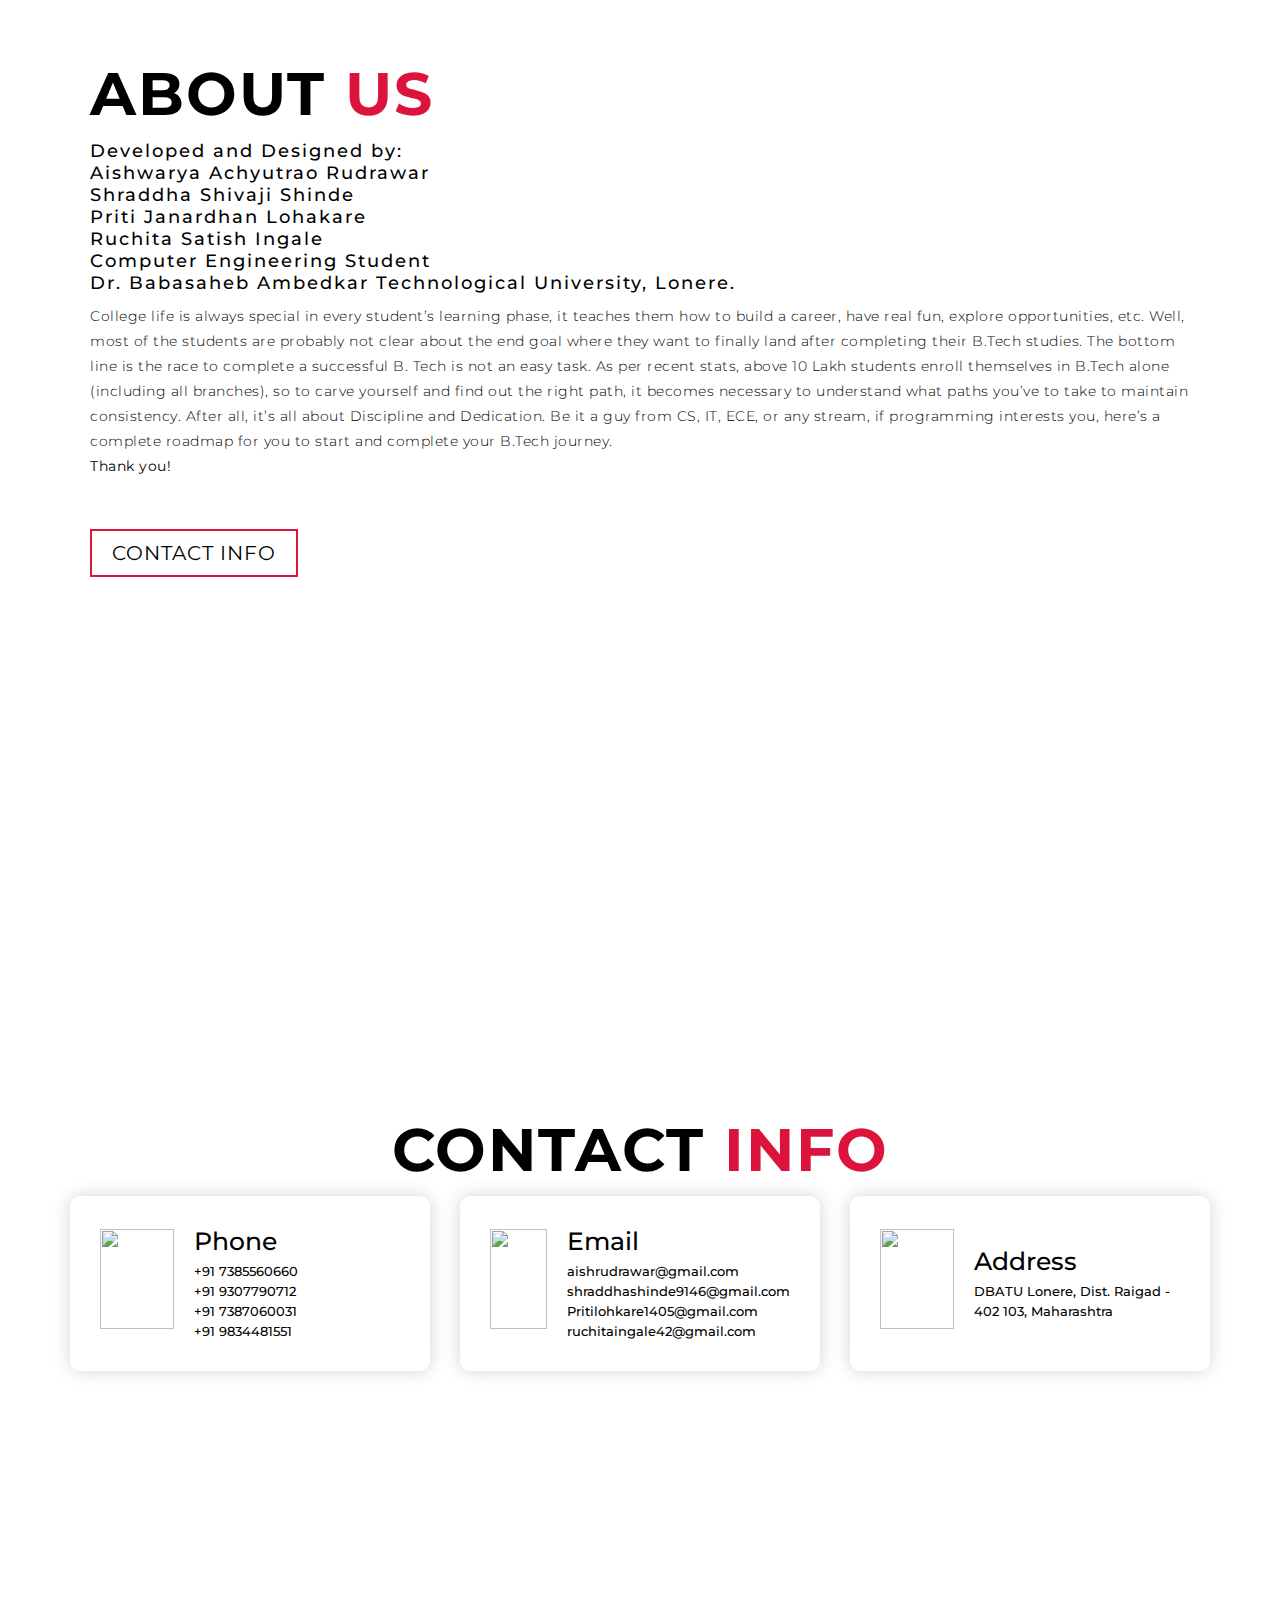
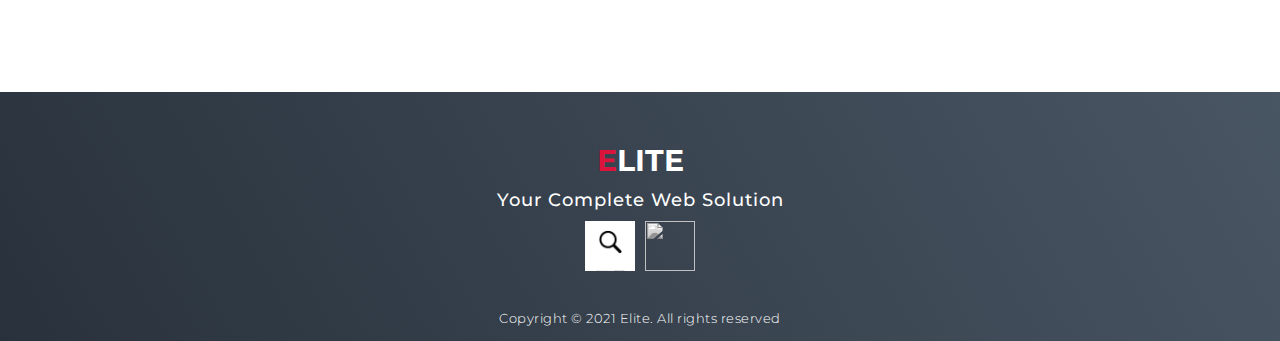
==== commit 2dd97c2b: "Update index.html" ====
--- a/index.html
+++ b/index.html
@@ -123,21 +123,20 @@
       <div class="all-courses">
         <div class="course-item">
           <div class="course-info">
-            <h1>SEMESTER 3</h1>
-          </div>
-          <div class="course-img">
-            <img src="./img/courses.jpeg" alt="img">
-          </div>
-        </div>
-        <div class="course-item">
-          <div class="course-info">
-            <h1>SEMESTER 4</h1>
-          </div>
-          <div class="course-img">
-            <img src="./img/courses.jpeg" alt="img">
-          </div>
-        </div>
-      </div>
+            <a href="./listOfCourse.html" style="list-style-type: NONE; color:white;">SEMESTER 3</a>
+          </div>
+          <div class="course-img">
+            <img src="./img/courses.jpeg">
+          </div>
+        </div>
+        <div class="course-item">
+          <div class="course-info">
+            <a href="./listOfCourse.html" style="list-style-type: NONE; color:white;">SEMESTER 4</a>
+          </div>
+          <div class="course-img">
+            <img src="./img/courses.jpeg" alt="img">
+          </div>
+        </div>
     </div>
   </section>
   <!-- End courses Section -->
